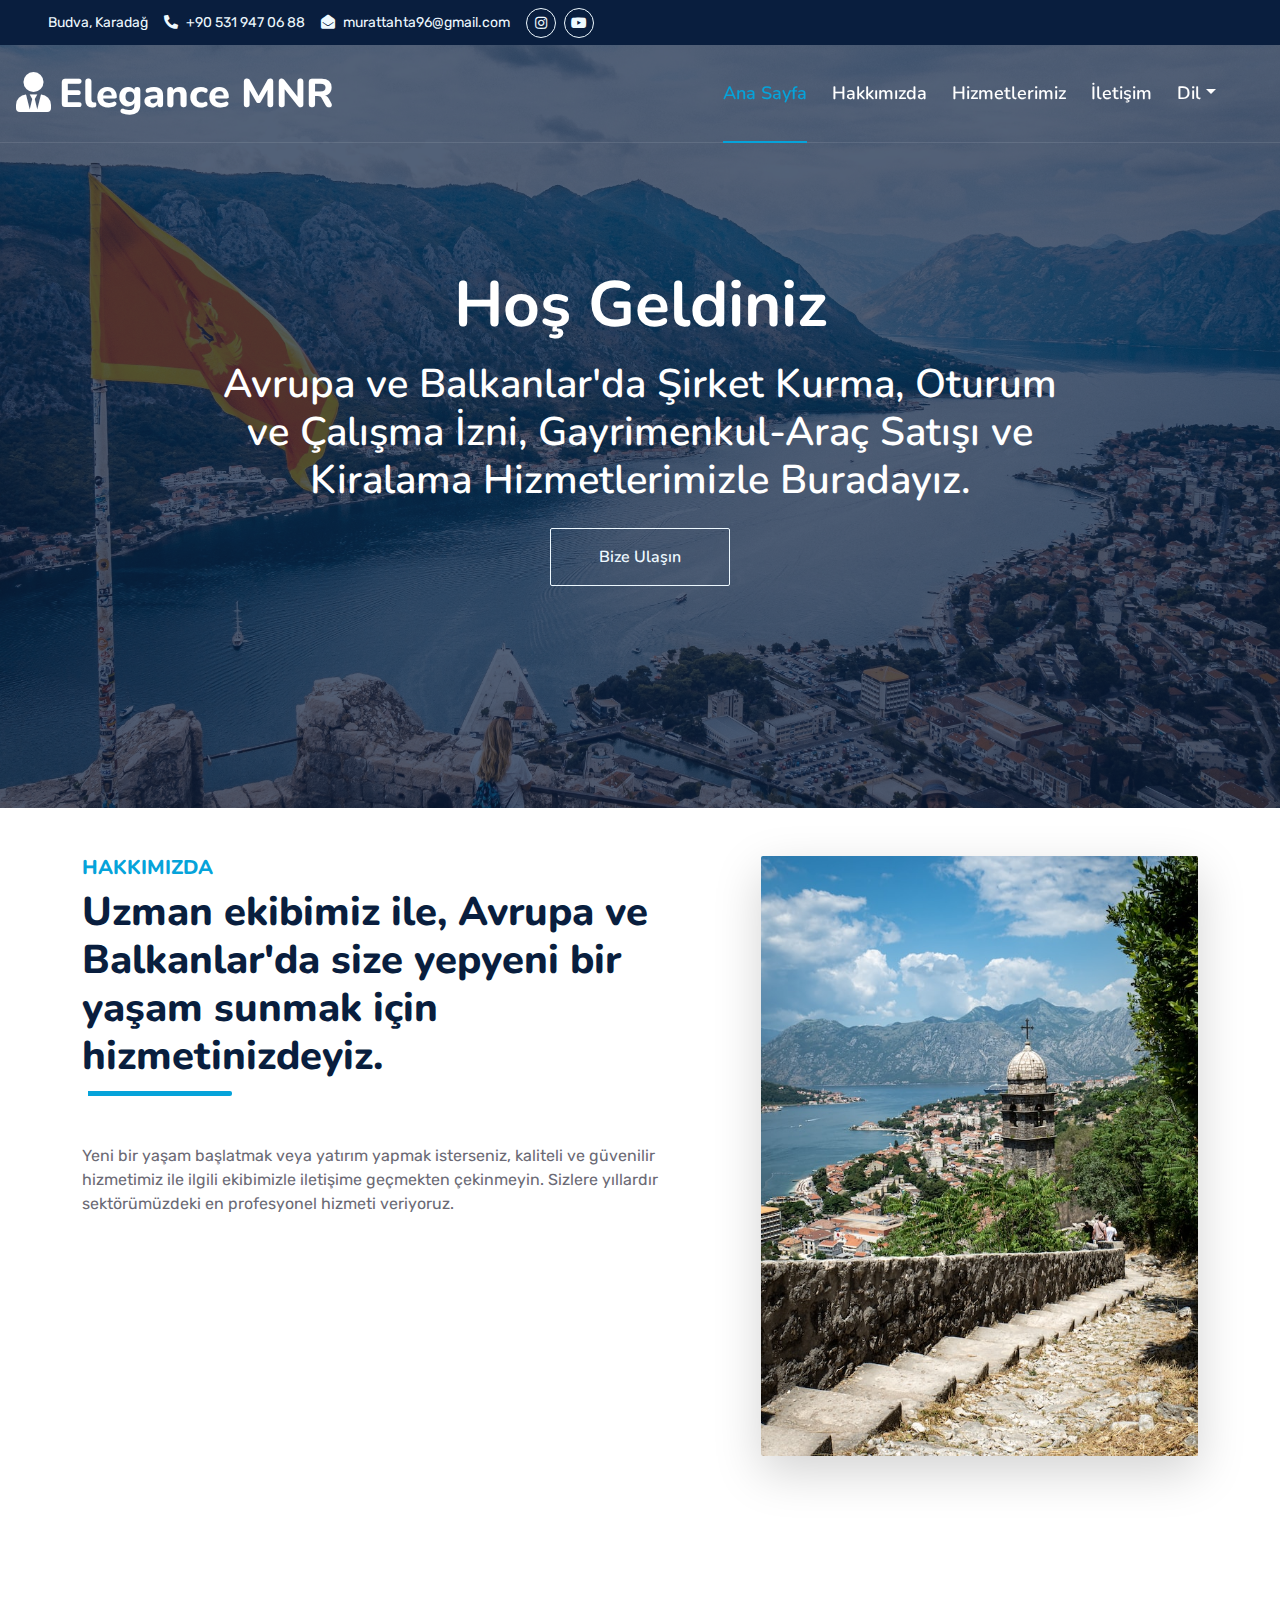
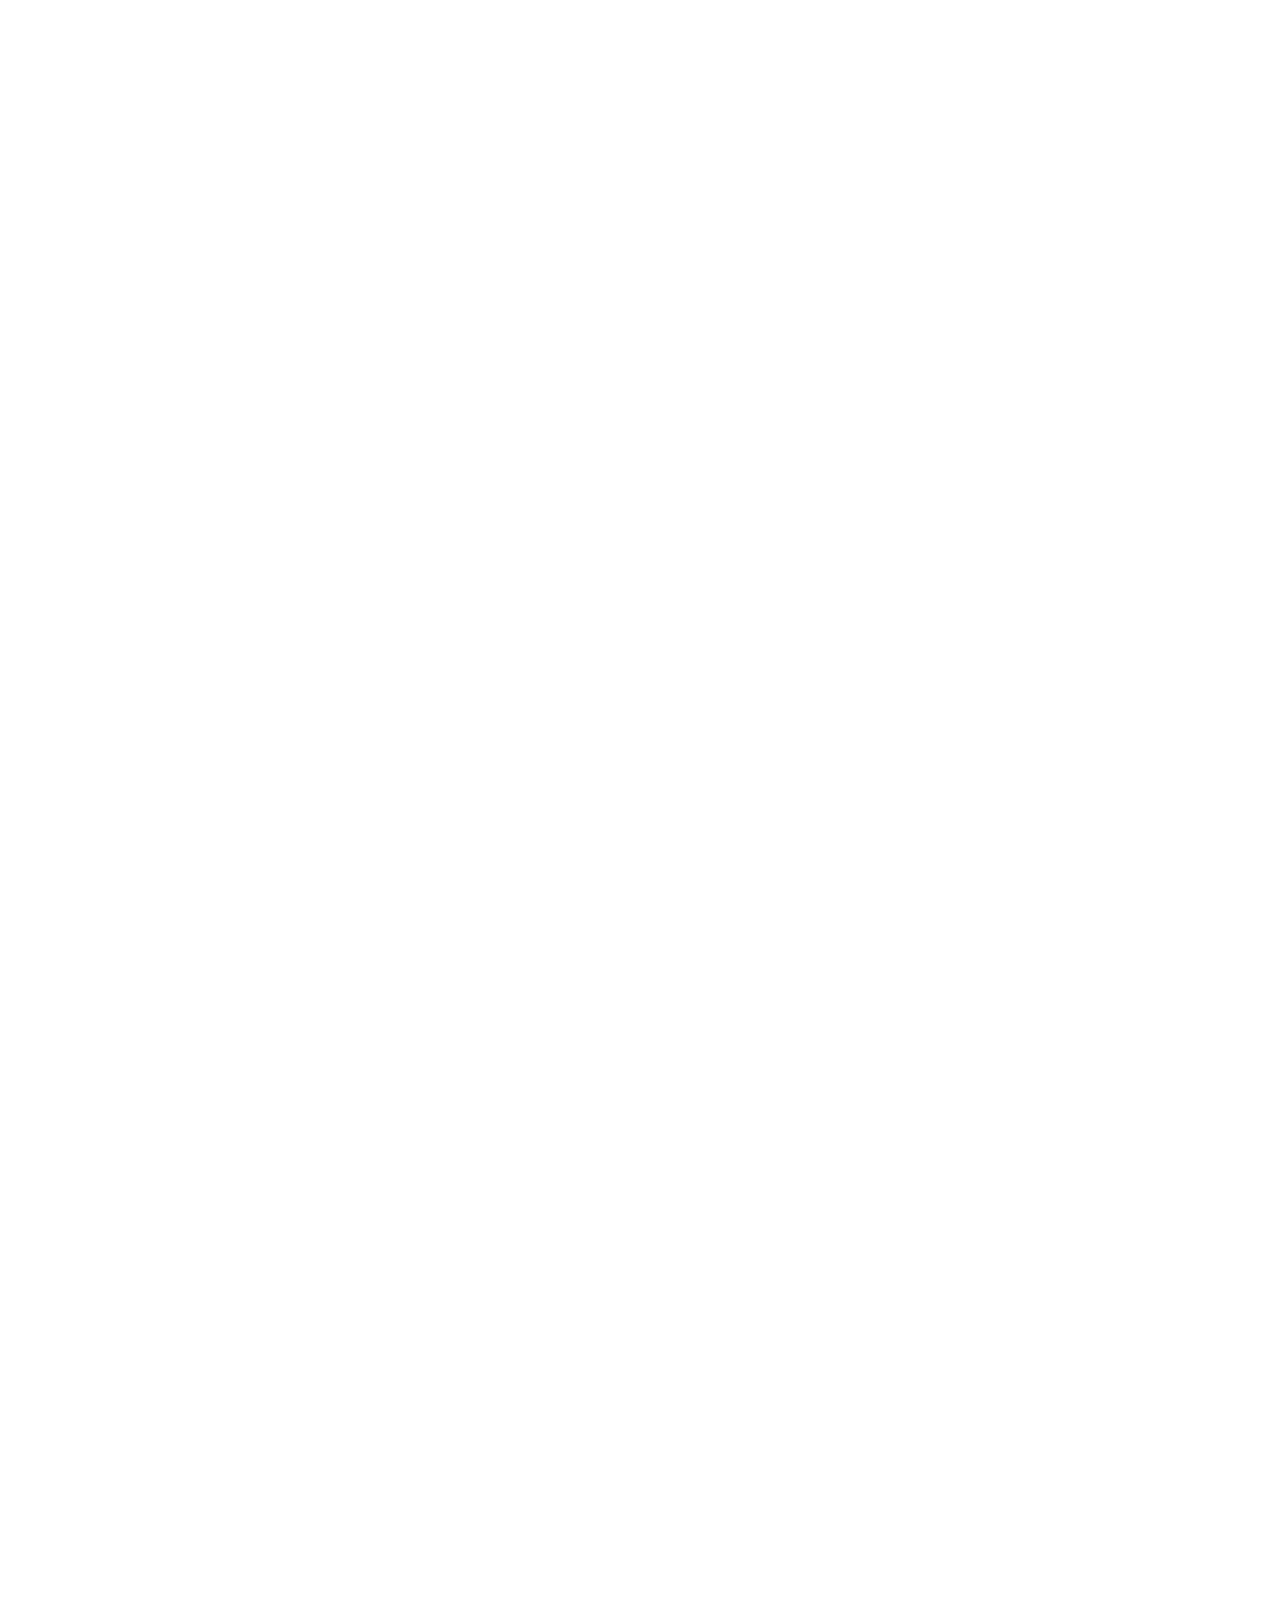
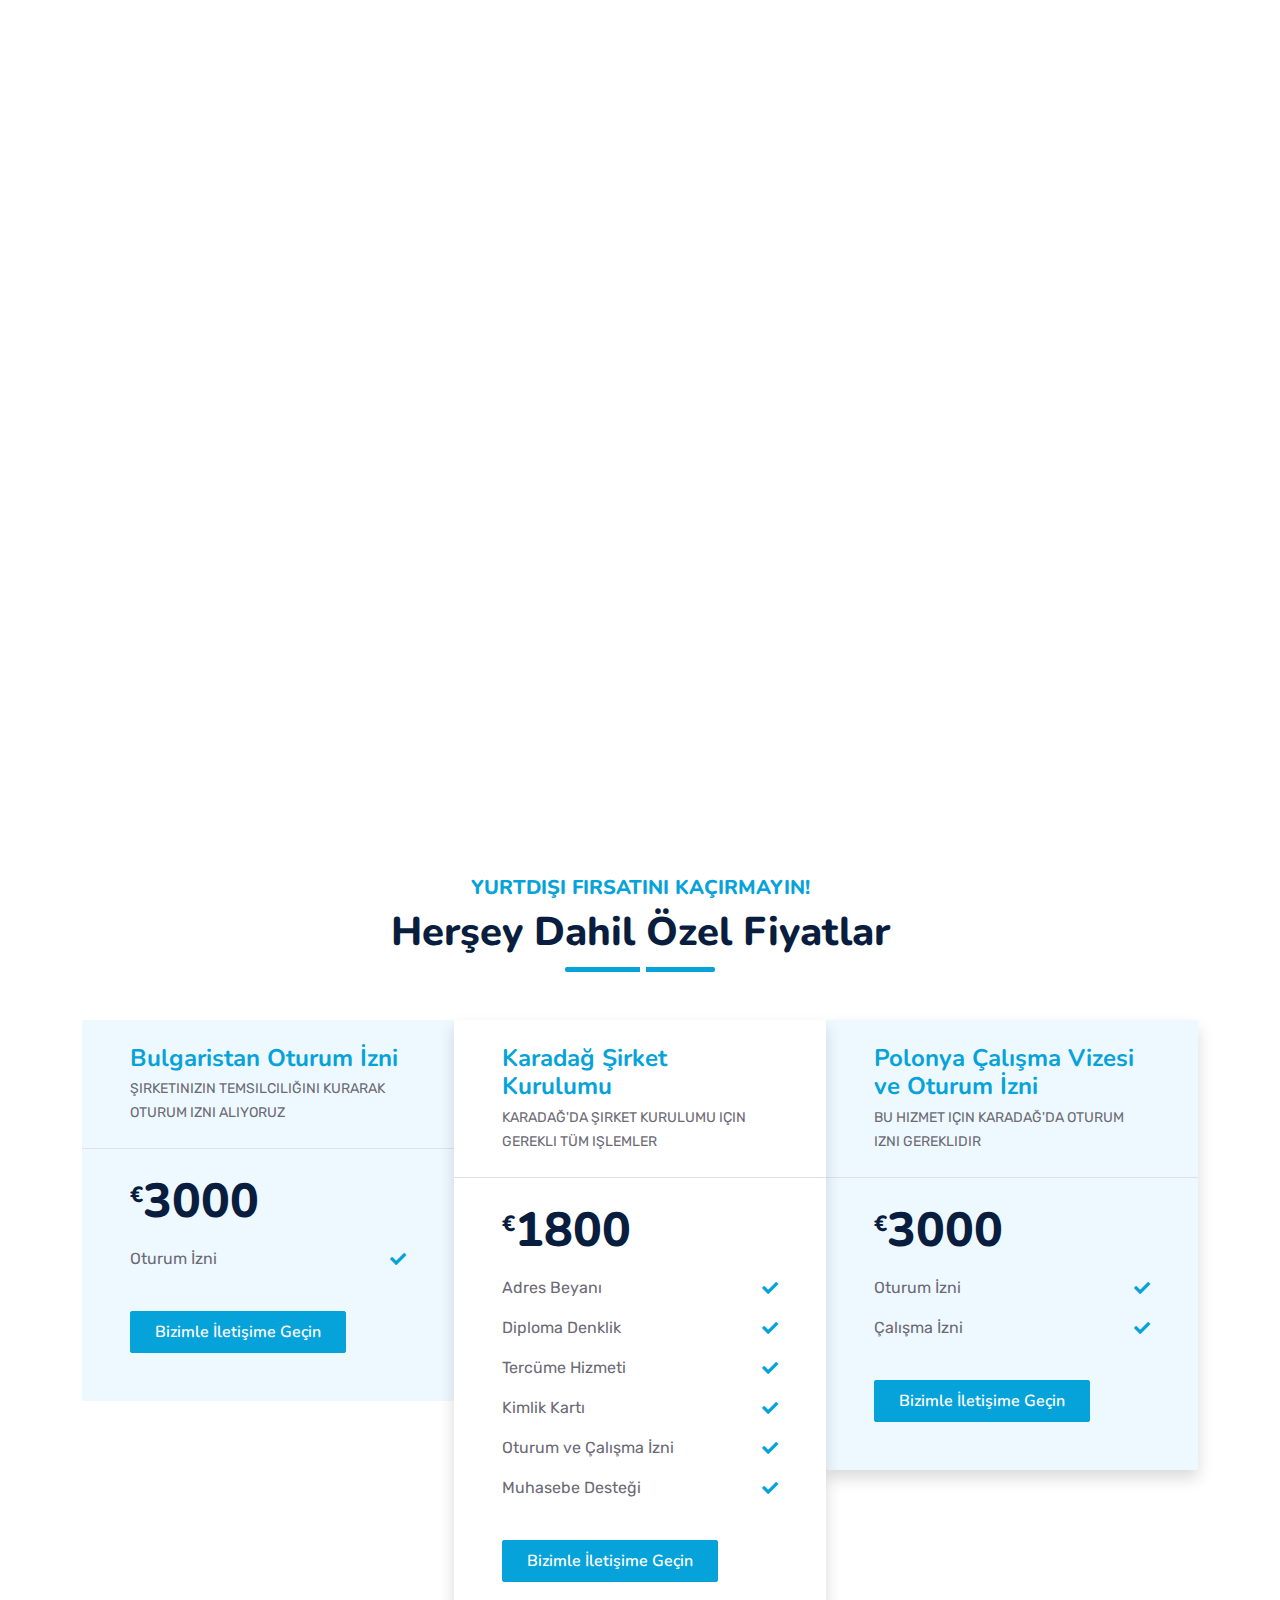
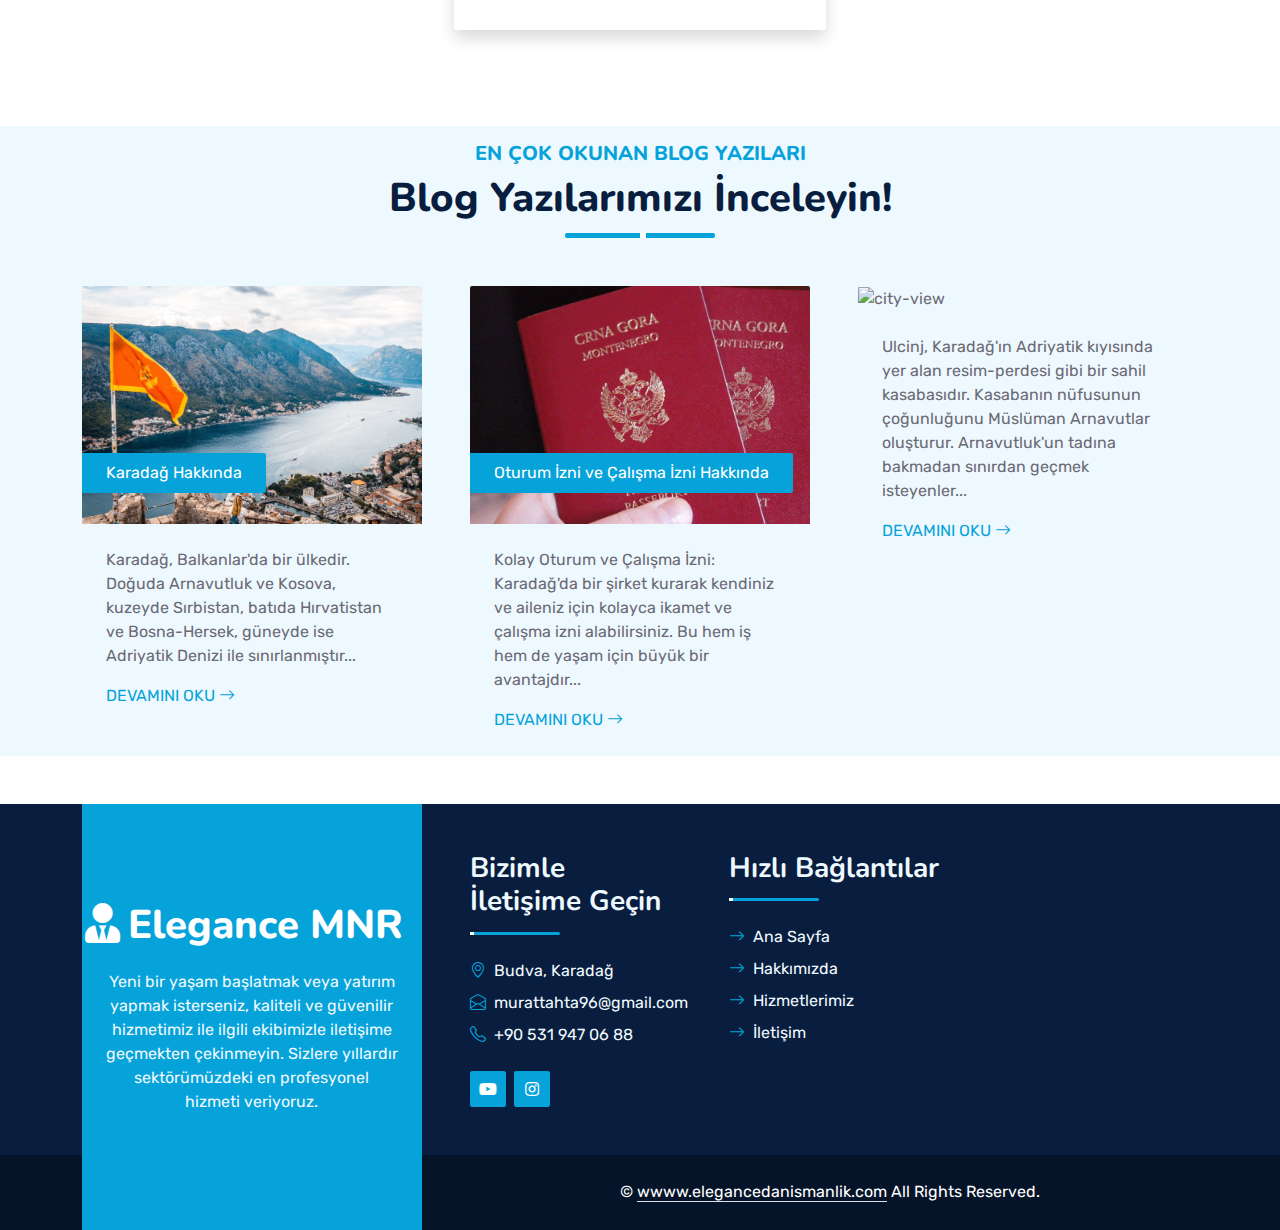
==== index.html @ 567e2647 "feat: close the navbar when onclick outside (mobile)" ====
<!DOCTYPE html>
<html lang="en">

<head>
    <meta charset="utf-8">
    <title>Elegance MNR - Avrupa ve Balkanlar Şirket Kurma, Oturum ve Çalışma İzni Alma Danışmanlık Şirketi</title>
    <meta content="width=device-width, initial-scale=1.0" name="viewport">
    <meta name="title" content="Elegance MNR Danışmanlık">
    <meta name="description"
        content="Avrupa ve Balkanlar'da şirket kurma, oturum ve çalışma izni alma, gayrimenkul-araç satış ve kiralama">
    <meta name="keywords"
        content="avrupa, balkanlar, karadag, karadagsirketkurma, karadagoturumizni, karadagcalismaizni, karadagevsatınalma, karadagsatılıkevler, karadagarackiralama">
    <meta name="robots" content="index">
    <meta http-equiv="Content-Type" content="text/html; charset=utf-8">
    <meta name="language" content="English">
    <meta name="author" content="Erencan Çelik">

    <!-- Favicon -->
    <link href="img/icon.png" rel="icon">

    <!-- Google Web Fonts -->
    <link rel="preconnect" href="https://fonts.googleapis.com">
    <link rel="preconnect" href="https://fonts.gstatic.com" crossorigin>
    <link
        href="https://fonts.googleapis.com/css2?family=Nunito:wght@400;600;700;800&family=Rubik:wght@400;500;600;700&display=swap"
        rel="stylesheet">

    <!-- Icon Font Stylesheet -->
    <link href="https://cdnjs.cloudflare.com/ajax/libs/font-awesome/5.10.0/css/all.min.css" rel="stylesheet">
    <link href="https://cdn.jsdelivr.net/npm/bootstrap-icons@1.4.1/font/bootstrap-icons.css" rel="stylesheet">

    <!-- Libraries Stylesheet -->
    <link href="lib/owlcarousel/assets/owl.carousel.min.css" rel="stylesheet">
    <link href="lib/animate/animate.min.css" rel="stylesheet">

    <!-- Customized Bootstrap Stylesheet -->
    <link href="css/bootstrap.min.css" rel="stylesheet">

    <!-- Template Stylesheet -->
    <link href="css/style.css" rel="stylesheet">
</head>

<body>
    <!-- Spinner Start -->
    <div id="spinner"
        class="show bg-white position-fixed translate-middle w-100 vh-100 top-50 start-50 d-flex align-items-center justify-content-center">
        <div class="spinner"></div>
    </div>
    <!-- Spinner End -->


    <!-- Topbar Start -->
    <div class="container-fluid bg-dark px-5 d-none d-lg-block">
        <div class="row gx-0">
            <div class="col-lg-8 text-center text-lg-start mb-2 mb-lg-0">
                <div class="d-inline-flex align-items-center" style="height: 45px;">
                    <small class="me-3 text-light" data-translate="nav-address"><i
                            class="fa fa-map-marker-alt me-2"></i>Budva, Karadağ</small>
                    <small class="me-3 text-light"><i class="fa fa-phone-alt me-2"></i>+90 531 947 06 88</small>
                    <small class="text-light"><i class="fa fa-envelope-open me-2"></i>murattahta96@gmail.com</small>
                    <div class="d-inline-flex align-items-center px-3" style="height: 45px;">
                        <a class="btn btn-sm btn-outline-light btn-sm-square rounded-circle me-2" target="_blank"
                            href="https://instagram.com/elegancemnrdanismanlik?igshid=MzRlODBiNWFlZA=="><i
                                class="fab fa-instagram fw-normal"></i></a>
                        <a class="btn btn-sm btn-outline-light btn-sm-square rounded-circle" target="_blank"
                            href="https://youtube.com/@Balkanlardaturk?si=vtXFdibtYqDbDrmx"><i
                                class="fab fa-youtube fw-normal"></i></a>
                    </div>
                </div>
            </div>
        </div>
    </div>
    <!-- Topbar End -->


    <!-- Navbar & Carousel Start -->
    <div class="container-fluid position-relative p-0">
        <nav class="navbar navbar-expand-lg navbar-dark px-3 py-3 py-lg-0">
            <a href="index.html" class="navbar-brand p-0">
                <h1 class="m-0"><i class="fa fa-user-tie me-2"></i>Elegance MNR</h1>
            </a>
            <button class="navbar-toggler" type="button" data-bs-toggle="collapse" data-bs-target="#navbarCollapse">
                <span class="fa fa-bars"></span>
            </button>
            <div class="collapse navbar-collapse" id="navbarCollapse">
                <div class="navbar-nav ms-auto py-0 pe-5">
                    <a href="index.html" class="nav-item nav-link active" data-translate="nav-home">Anasayfa</a>
                    <a href="about.html" class="nav-item nav-link" data-translate="nav-about">Hakkımızda</a>
                    <a href="service.html" class="nav-item nav-link" data-translate="nav-services">Hizmetlerimiz</a>
                    <a href="contact.html" class="nav-item nav-link" data-translate="nav-contact">İletişim</a>
                    <div class="nav-item dropdown">
                        <a href="#" class="nav-link dropdown-toggle" data-bs-toggle="dropdown"
                            data-translate="nav-language">Dil</a>
                        <div class="dropdown-menu m-0">
                            <a href="#" class="dropdown-item" onclick="changeLanguage('tr')"
                                data-translate="nav-language-tr">Türkçe</a>
                            <a href="#" class="dropdown-item" onclick="changeLanguage('en')"
                                data-translate="nav-language-en">English</a>
                        </div>
                    </div>
                </div>
            </div>
        </nav>

        <div id="header-carousel" class="carousel slide carousel-fade outside-onclick" data-bs-ride="carousel">
            <div class="carousel-inner">
                <div class="carousel-item active">
                    <img class="w-100" src="img/img-1.jpg" alt="Image">
                    <div class="carousel-caption d-flex flex-column align-items-center justify-content-center">
                        <div class="p-3" style="max-width: 900px;">
                            <h3 class="display-3 text-white mb-3 animated slideInDown" data-translate="home-title">
                                Hoşgeldiniz!</h3>
                            <h5 class="display-6 text-white mb-md-4 animated " data-translate="home-desc">Avrupa
                                ve Balkanlar'da Şirket Kurma ve Benzeri Tüm İhtiyaçlarınız İçin Yanınızdayız.</h5>
                            <a href="/contact.html" class="btn btn-outline-light py-md-3 px-md-5 animated slideInRight"
                                data-translate="home-btn">Bizimle İletişime Geçin</a>
                        </div>
                    </div>
                </div>
                <div class="carousel-item">
                    <img class="w-100" src="img/img-2.jpg" alt="Image">
                    <div class="carousel-caption d-flex flex-column align-items-center justify-content-center">
                        <div class="p-3" style="max-width: 900px;">
                            <h3 class="display-3 text-white mb-3 animated slideInDown" data-translate="home-title">
                                Hoşgeldiniz!</h3>
                            <h5 class="display-6 text-white mb-md-4 animated " data-translate="home-desc">Avrupa
                                ve Balkanlar'da Şirket Kurma ve Benzeri Tüm İhtiyaçlarınız İçin Yanınızdayız.</h5>
                            <a href="/contact.html" class="btn btn-outline-light py-md-3 px-md-5 animated slideInRight"
                                data-translate="home-btn">Bizimle İletişime Geçin</a>
                        </div>
                    </div>
                </div>
            </div>
            <!--<button class="carousel-control-prev" type="button" data-bs-target="#header-carousel" data-bs-slide="prev">
                <span class="carousel-control-prev-icon" aria-hidden="true"></span>
                <span class="visually-hidden" data-translate="prev-btn">Önceki</span>
            </button>
            <button class="carousel-control-next" type="button" data-bs-target="#header-carousel" data-bs-slide="next">
                <span class="carousel-control-next-icon" aria-hidden="true"></span>
                <span class="visually-hidden" data-translate="next-btn">Sonraki</span>
            </button>-->
        </div>
    </div>
    <!-- Navbar & Carousel End -->
    <div class="outside-onclick">
        <!-- About Start -->
        <div class="container-fluid pb-5 wow" data-wow-delay="0.1s">
            <div class="container py-5">
                <div class="row g-5">
                    <div class="col-lg-7">
                        <div class="section-title position-relative pb-3 mb-5">
                            <h5 class="fw-bold text-primary text-uppercase" data-translate="nav-about">Hakkımızda</h5>
                            <h1 class="mb-0" data-translate="home-subtitle-aboutus">Alanlarında uzmanlaşmış ekibimiz,
                                size
                                Avrupa ve Balkanlar'da yepyeni bir yaşam sunmak için hizmetinizde</h1>
                        </div>
                        <p class="mb-4" data-translate="home-desc-aboutus">Siz de kaliteli ve güvenilir bir hizmet
                            alarak,
                            yeni bir hayata başlamak veya yurtdışında yatırım yapmak istiyorsanız, uzman ekibimizle
                            iletişime geçmekten çekinmeyin. Yıllardır sektörümüzde en profesyonel hizmeti veriyoruz.</p>
                        <div class="row g-0 mb-3">
                            <div class="col-sm-6 wow " data-wow-delay="0.2s">
                                <h5 class="mb-3"><i class="fa fa-check text-primary me-3"></i><span
                                        data-translate="services-1">Şirket Kurulumu</span></h5>
                                <h5 class="mb-3"><i class="fa fa-check text-primary me-3"></i><span
                                        data-translate="services-2">Oturum ve Çalışma İzni</span></h5>
                            </div>
                            <div class="col-sm-6 wow " data-wow-delay="0.4s">
                                <h5 class="mb-3"><i class="fa fa-check text-primary me-3"></i> <span
                                        data-translate="services-3">Gayrimenkul-Araç Satış ve Kiralama</span></h5>
                            </div>
                            <div class="col-sm-6 wow " data-wow-delay="0.4s">
                                <h5 class="mb-3"><i class="fa fa-check text-primary me-3"></i> <span
                                        data-translate="services-4">Transfer Hizmeti</span></h5>
                            </div>
                        </div>
                        <div class="row g-5 wow" data-wow-delay="0.6s">
                            <div class="col-md-6 d-flex align-items-center">
                                <div class="bg-primary d-flex align-items-center justify-content-center rounded"
                                    style="width: 42px; height: 60px;">
                                    <i class="fa fa-phone-alt text-white"></i>
                                </div>
                                <div class="ps-4">
                                    <h5 class="mb-2" data-translate="call-to-us">Bizi arayın</h5>
                                    <h4 class="text-primary mb-0">+90 531 947 06 88</h4>
                                </div>
                            </div>
                            <a class="col-md-6 d-flex align-items-center" target="_blank"
                                href="https://api.whatsapp.com/send?phone=5319470688&text=Merhaba, size wwww.elegancedanismanlik.com web sitenizden ulaşıyorum. Bilgi alabilir miyim?">
                                <div class="bg-success d-flex align-items-center justify-content-center rounded"
                                    style="width: 60px; height: 60px;">
                                    <i class="fab fa-whatsapp text-white"></i>
                                </div>
                                <div class="ps-4">
                                    <h5 class="mb-2" data-translate="whatsapp">Whatsapp'tan iletişime geçmek için
                                        tıklayın
                                    </h5>
                                    <h4 class="text-primary mb-0"></h4>
                                </div>
                            </a>
                        </div>
                    </div>
                    <div class="col-lg-5" style="min-height: 500px;">
                        <div class="position-relative h-100 rounded-4">
                            <img class="position-absolute w-100 h-100 rounded wow  shadow-lg" data-wow-delay="0.9s"
                                src="img/img-3.jpg" style="object-fit: cover;">
                        </div>
                    </div>
                </div>
            </div>
        </div>
        <!-- About End -->

        <!-- Create Company Start -->
        <div class="bg-light container-fluid mb-5 wow" data-wow-delay="0.1s">
            <div class="container py-5">
                <div class="row g-5">
                    <div>
                        <div class="section-title position-relative pb-3 mb-5 text-center">
                            <h5 class="fw-bold text-primary text-uppercase" data-translate="creat-company-title">Neden
                                Karadağ'da Şirket Kurmalıyım?</h5>
                            <h2 class="mb-0" data-translate="create-company-subtitle">Karadağ'da Şirket Kurmanın Birçok
                                Avantajı Var!</h2>
                        </div>
                        <div class="row g-0 mb-3">
                            <div class="wow " data-wow-delay="0.2s">
                                <h5 class="mb-3 text-center"><i class="fa fa-check text-primary me-3"></i><span
                                        data-translate="create-company-1">Avrupa ve Balkanlarda en hızlı şirket
                                        kurabileceğiniz ülke Karadağ!</span></h5>
                                <h5 class="mb-3 text-center"><i class="fa fa-check text-primary me-3"></i><span
                                        data-translate="create-company-2">Karadağ'da şirket kurmak için sadece 1 Euro
                                        sermaye yeterli!</span></h5>
                            </div>
                            <div class="wow " data-wow-delay="0.4s">
                                <h5 class="mb-3 text-center"><i class="fa fa-check text-primary me-3"></i> <span
                                        data-translate="create-company-3">Şirket kurarak oturum ve çalışma izni almak
                                        mümkün!</span></h5>
                                <h5 class="mb-3 text-center"><i class="fa fa-check text-primary me-3"></i><span
                                        data-translate="create-company-4">İstanbul’dan yalnızca 1 saat 15 dakikalık uçuş
                                        süresi!</span></h5>
                            </div>
                        </div>
                    </div>

                </div>
            </div>
        </div>
        <!-- Create Company End -->

        <!-- Service Start -->
        <div class="container-fluid pb-5 wow" data-wow-delay="0.1s">
            <div class="container pb-5">
                <div class="section-title text-center position-relative pb-3 mb-5 mx-auto" style="max-width: 600px;">
                    <h5 class="fw-bold text-primary text-uppercase" data-translate="nav-services">Hizmetlerimiz</h5>
                    <h1 class="mb-0" data-translate="home-services-title">Elegance MNR Olarak, Yıllardır sektörümüzde en
                        profesyonel hizmeti veriyoruz.</h1>
                </div>
                <div class="row g-5">
                    <div class=" col-md-6 wow " data-wow-delay="0.3s">
                        <div
                            class="service-item bg-light rounded d-flex flex-column align-items-center justify-content-center text-center">
                            <div class="service-icon">
                                <i class="fa fa-passport text-white"></i>
                            </div>
                            <h4 class="mb-3" data-translate="services-1">Şirket Kurulumu</h4>
                            <p class="m-0" data-translate="home-services-1">Profesyonel bir danışmanlık ile 5 iş günü
                                içerisinde Karadağ’da yasal şirket kurulumunuzu tamamlıyoruz.</p>
                        </div>
                    </div>
                    <div class=" col-md-6 wow " data-wow-delay="0.6s">
                        <div
                            class="service-item bg-light rounded d-flex flex-column align-items-center justify-content-center text-center">
                            <div class="service-icon">
                                <i class="fa fa-id-card text-white"></i>
                            </div>
                            <h4 class="mb-3" data-translate="services-2">Oturum ve Çalışma İzni</h4>
                            <p class="m-0" data-translate="home-services-2">Şirket kurulumunuzu kısa bir sürede
                                yaptıktan
                                sonra oturum ve çalışma izni işlemlerinizi sizin için tamamlıyoruz.</p>
                        </div>
                    </div>
                    <div class=" col-md-6 wow " data-wow-delay="0.9s">
                        <div
                            class="service-item bg-light rounded d-flex flex-column align-items-center justify-content-center text-center">
                            <div class="service-icon">
                                <i class="fa fa-building text-white"></i>
                            </div>
                            <h4 class="mb-3" data-translate="services-3">Gayrimenkul-Araç Satış ve Kiralama</h4>
                            <p class="m-0" data-translate="home-services-3">Geniş emlak ve araç portföyü ile; mülk
                                alımı,
                                satışı ve araç kiralama konularında size profesyonel destek sunuyoruz.</p>
                        </div>
                    </div>
                    <div class=" col-md-6 wow" data-wow-delay="0.3s">
                        <div
                            class="service-item bg-light rounded d-flex flex-column align-items-center justify-content-center text-center">
                            <div class="service-icon">
                                <i class="fa fa-car text-white"></i>
                            </div>
                            <h4 class="mb-3" data-translate="services-4">Transfer Hizmeti</h4>
                            <p class="m-0" data-translate="home-services-4">Haftanın her günü Herceg Novi - Kotor -
                                Budva -
                                Bar - Podgorica - Tiran(Arnavutluk) güzergahlarında en güvenli ve kaliteli transfer
                                hizmetleri ile seyahatlerinizi kolaylaştırıyoruz.</p>
                        </div>
                    </div>
                    <div class=" col-md-6 wow " data-wow-delay="0.9s">
                        <div
                            class="position-relative bg-primary rounded h-100 d-flex flex-column align-items-center justify-content-center p-5">
                            <div class="d-flex flex-column align-items-between h-100 justify-content-between"
                                data-wow-delay="0.6s">
                                <div class="col-md-6 d-flex align-items-center w-100">
                                    <div class="bg-white d-flex align-items-center justify-content-center rounded"
                                        style="width: 42px; height: 60px;">
                                        <i class="fa fa-phone-alt text-primary"></i>
                                    </div>
                                    <div class="ps-4">
                                        <h5 class="mb-2 text-white" data-translate="call-to-us"
                                            style="font-size: 1rem;">
                                            Bizi arayın</h5>
                                        <h5 class="text-white mb-0" style="font-size: 1rem;">+90 531 947 06 88</h5>
                                    </div>
                                </div>
                                <a class="col-md-6 d-flex align-items-center w-100" target="_blank"
                                    href="https://api.whatsapp.com/send?phone=5319470688&text=Merhaba, size wwww.elegancedanismanlik.com web sitenizden ulaşıyorum. Bilgi alabilir miyim?">
                                    <div class="bg-success d-flex align-items-center justify-content-center rounded"
                                        style="min-width: 42px; height: 60px;">
                                        <i class="fab fa-whatsapp text-white"></i>
                                    </div>
                                    <div class="ps-4">
                                        <h5 class="mb-2 text-white" style="font-size: 1rem;" data-translate="whatsapp">
                                            Whatsapp'tan iletişime geçmek için tıklayın</h5>
                                    </div>
                                </a>
                            </div>
                        </div>
                    </div>
                </div>
            </div>
        </div>
        <!-- Service End -->

        <!-- Features Start -->
        <div class="bg-light container-fluid mb-5 wow" data-wow-delay="0.1s">
            <div class="container py-5">
                <div class="section-title text-center position-relative pb-3 mb-5 mx-auto" style="max-width: 600px;">
                    <h5 class="fw-bold text-primary text-uppercase" data-translate="why-us">Neden Elegance MNR?</h5>
                    <h4 class="mb-0" data-translate="why-us-title">Elegance MNR, Avrupa ve Balkanlar'da En Kaliteli
                        Şirket
                        Kurma, Oturum ve Çalışma İzni, Gayrimenkul-Araç Satış ve Kiralama Hizmetleri Sunmaktadır</h4>
                </div>
                <div class="row g-5">
                    <div class="col-lg-4">
                        <div class="row g-5">
                            <div class="col-12 wow " data-wow-delay="0.2s">
                                <div class="bg-primary rounded d-flex align-items-center justify-content-center mb-3"
                                    style="width: 60px; height: 60px;">
                                    <i class="fa fa-cubes text-white"></i>
                                </div>
                                <h4 data-translate="home-aboutus-1">Uzman Ekibimiz</h4>
                                <p class="mb-0" data-translate="home-aboutus-1-desc">Alanlarında uzmanlaşmış ekibimiz,
                                    size
                                    Avrupa ve Balkanlar'da yepyeni bir yaşam sunmak için hizmetinizde. Her adımı doğru
                                    bir
                                    şekilde atmanızı sağlamak için donanımlıyız.</p>
                            </div>
                            <div class="col-12 wow " data-wow-delay="0.6s">
                                <div class="bg-primary rounded d-flex align-items-center justify-content-center mb-3"
                                    style="width: 60px; height: 60px;">
                                    <i class="fa fa-award text-white"></i>
                                </div>
                                <h4 data-translate="home-aboutus-2">Yerel Bilgi ve Deneyim</h4>
                                <p class="mb-0" data-translate="home-aboutus-2-desc">Avrupa ve Balkanlar'daki karmaşık
                                    yasal
                                    gereklilikleri anlıyoruz. Sizi yönlendirmek ve yerel pazarlarda en iyi sonuçları
                                    elde
                                    etmeniz için gereken bilgiye sahibiz.</p>
                            </div>
                        </div>
                    </div>
                    <div class="col-lg-4  wow " data-wow-delay="0.9s" style="min-height: 350px;">
                        <div class="position-relative h-100">
                            <img class="position-absolute w-100 h-100 rounded wow  shadow-lg" data-wow-delay="0.1s"
                                src="img/img-4.jpg" style="object-fit: cover;">
                        </div>
                    </div>
                    <div class="col-lg-4">
                        <div class="row g-5">
                            <div class="col-12 wow " data-wow-delay="0.4s">
                                <div class="bg-primary rounded d-flex align-items-center justify-content-center mb-3"
                                    style="width: 60px; height: 60px;">
                                    <i class="fa fa-users-cog text-white"></i>
                                </div>
                                <h4 data-translate="home-aboutus-3">Kişiselleştirilmiş Yaklaşım</h4>
                                <p class="mb-0" data-translate="home-aboutus-3-desc">İsteklerinizi ve gelecek
                                    planlarınızı
                                    dinleyip size özel çözümler ve hizmetler sunuyoruz. Her müşterinin benzersiz
                                    olduğunu
                                    anlıyoruz.</p>
                            </div>
                            <div class="col-12 wow " data-wow-delay="0.8s">
                                <div class="bg-primary rounded d-flex align-items-center justify-content-center mb-3"
                                    style="width: 60px; height: 60px;">
                                    <i class="fa fa-phone-alt text-white"></i>
                                </div>
                                <h4 data-translate="home-aboutus-4">Müşteri Odaklılık</h4>
                                <p class="mb-0" data-translate="home-aboutus-4-desc">Müşteri memnuniyeti en büyük
                                    önceliğimizdir. Size en iyi hizmeti sunmak ve beklentilerinizi aşmak için buradayız.
                                </p>
                            </div>
                        </div>
                    </div>
                </div>
            </div>
        </div>
        <!-- Features Start -->

        <!-- Pricing Plan Start -->
        <div class="container-fluid pb-5" data-wow-delay="0.1s">
            <div class="container pb-5">
                <div class="section-title text-center position-relative pb-3 mb-5 mx-auto" style="max-width: 600px;">
                    <h5 class="fw-bold text-primary text-uppercase" data-translate="price-sec-title">Yurtdışı Fırsatını
                        Kaçırmayın!</h5>
                    <h1 class="mb-0" data-translate="price-sec-subtitle" id="prices">Herşey Dahil Özel Fiyatlar</h1>
                </div>
                <div class="row g-0">
                    <div class="col-lg-4" data-wow-delay="0.6s">
                        <div class="bg-light rounded">
                            <div class="border-bottom py-4 px-5 mb-4">
                                <h4 class="text-primary mb-1" data-translate="price-sec-card-2-title">Bulgaristan Oturum
                                    İzni</h4>
                                <small class="text-uppercase" data-translate="price-sec-card-2-desc">Şirketinizin
                                    temsilciliğini kurarak oturum izni alıyoruz</small>
                            </div>
                            <div class="p-5 pt-0">
                                <h1 class="display-5 mb-3">
                                    <small class="align-top" style="font-size: 22px; line-height: 45px;">€</small>3000
                                </h1>
                                <div class="d-flex justify-content-between mb-3"><span
                                        data-translate="price-2-sec-1">Oturum
                                        İzni</span><i class="fa fa-check text-primary pt-1"></i></div>
                                <a href="/contact.html" class="btn btn-primary py-2 px-4 mt-4"
                                    data-translate="get-contact">İletişime Geçin</a>
                            </div>
                        </div>
                    </div>
                    <div class="col-lg-4" data-wow-delay="0.3s">
                        <div class="bg-white rounded shadow position-relative" style="z-index: 1;">
                            <div class="border-bottom py-4 px-5 mb-4">
                                <h4 class="text-primary mb-1" data-translate="price-sec-card-1-title">Karadağ Şirket
                                    Kurulumu</h4>
                                <small class="text-uppercase" data-translate="price-sec-card-1-desc">Karadağ'da şirket
                                    kurulumu için gerekli tüm işlemler</small>
                            </div>
                            <div class="p-5 pt-0">
                                <h1 class="display-5 mb-3">
                                    <small class="align-top" style="font-size: 22px; line-height: 45px;">€</small>1800
                                </h1>
                                <div class="d-flex justify-content-between mb-3"><span
                                        data-translate="price-1-sec-1">Adres
                                        Beyanı</span><i class="fa fa-check text-primary pt-1"></i></div>
                                <div class="d-flex justify-content-between mb-3"><span
                                        data-translate="price-1-sec-2">Diploma
                                        Denkliği</span><i class="fa fa-check text-primary pt-1"></i></div>
                                <div class="d-flex justify-content-between mb-3"><span
                                        data-translate="price-1-sec-3">Tercümanlık Hizmeti</span><i
                                        class="fa fa-check text-primary pt-1"></i></div>
                                <div class="d-flex justify-content-between mb-3"><span data-translate="price-1-sec-4">ID
                                        Kart</span><i class="fa fa-check text-primary pt-1"></i></div>
                                <div class="d-flex justify-content-between mb-3"><span
                                        data-translate="price-1-sec-5">Oturum
                                        ve Çalışma
                                        İzni</span><i class="fa fa-check text-primary pt-1"></i></div>
                                <div class="d-flex justify-content-between mb-3"><span
                                        data-translate="price-1-sec-6">Muhasebe Desteği</span><i
                                        class="fa fa-check text-primary pt-1"></i></div>
                                <a href="/contact.html" class="btn btn-primary py-2 px-4 mt-4"
                                    data-translate="get-contact">İletişime
                                    Geçin</a>
                            </div>
                        </div>
                    </div>
                    <div class="col-lg-4" data-wow-delay="0.9s">
                        <div class="bg-light rounded">
                            <div class="bg-light rounded shadow position-relative">
                                <div class="border-bottom py-4 px-5 mb-4">
                                    <h4 class="text-primary mb-1" data-translate="price-sec-card-3-title">Polonya
                                        Çalışma
                                        Vizesi ve Oturum İzni</h4>
                                    <small class="text-uppercase" data-translate="price-sec-card-3-desc">Bu hizmet için
                                        Karadağ'da oturum izni gereklidir</small>
                                </div>
                                <div class="p-5 pt-0">
                                    <h1 class="display-5 mb-3">
                                        <small class="align-top"
                                            style="font-size: 22px; line-height: 45px;">€</small>3000
                                    </h1>
                                    <div class="d-flex justify-content-between mb-3"><span
                                            data-translate="price-3-sec-1">Oturum İzni</span><i
                                            class="fa fa-check text-primary pt-1"></i></div>
                                    <div class="d-flex justify-content-between mb-3"><span
                                            data-translate="price-3-sec-2">Çalışma İzni</span><i
                                            class="fa fa-check text-primary pt-1"></i></div>
                                    <a href="/contact.html" class="btn btn-primary py-2 px-4 mt-4"
                                        data-translate="get-contact">İletişime
                                        Geçin</a>
                                </div>
                            </div>
                        </div>
                    </div>
                </div>
            </div>
        </div>
        <!-- Pricing Plan End -->

        <!-- Blog Start -->
        <div class="bg-light container-fluid">
            <div class="container">
                <div class="section-title text-center position-relative py-3 mb-5 mx-auto" style="max-width: 600px;">
                    <h5 class="fw-bold text-primary text-uppercase" data-translate="home-blog-title">En Çok Okunan Blog
                        Yazıları</h5>
                    <h1 class="mb-0" data-translate="home-blog-subtitle">Blog Yazılarımıza Göz Atın!</h1>
                </div>
                <div class="row g-5">
                    <div class="col-lg-4">
                        <div class="blog-item bg-light rounded overflow-hidden">
                            <div class="blog-img position-relative overflow-hidden">
                                <img src="img/img-1.jpg" width="400px" height="238px" alt="montenegro-flag">
                                <a class="position-absolute top-50 start-0 bg-primary text-white rounded-end mt-5 py-2 px-4"
                                    href="/blog-montenegro.html" data-translate="home-blog-1">Karadağ Hakkında</a>
                            </div>
                            <div class="p-4">
                                <p data-translate="home-blog-1-desc">Karadağ, Balkanlar'da bir ülkedir. Doğusunda
                                    Arnavutluk
                                    ve Kosova, kuzeyinde Sırbistan, batısında Hırvatistan, Bosna-Hersek, güneyinde
                                    Adriyatik
                                    Denizi ile...</p>
                                <a class="text-uppercase" href="/blog-montenegro.html"><span
                                        data-translate="read">Devamını
                                        Oku</span> <i class="bi bi-arrow-right"></i></a>
                            </div>
                        </div>
                    </div>
                    <div class="col-lg-4">
                        <div class="blog-item bg-light rounded overflow-hidden">
                            <div class="blog-img position-relative overflow-hidden">
                                <img src="img/passport.jpg" width="400px" height="238px" alt="passport">
                                <a class="position-absolute top-50 start-0 bg-primary text-white rounded-end mt-5 py-2 px-4"
                                    href="/blog-permits.html" data-translate="home-blog-2">Oturum ve Çalışma İzni
                                    Hakkında</a>
                            </div>
                            <div class="p-4">
                                <p data-translate="home-blog-2-desc">Oturum ve Çalışma İzni Kolaylığı: Karadağ’da şirket
                                    kurarak, siz
                                    ve aileniz için oturum ve çalışma izinlerini kolayca alabilirsiniz. Bu, hem iş hem
                                    de
                                    yaşam açısından...</p>
                                <a class="text-uppercase" href="/blog-permits.html"><span data-translate="read">Devamını
                                        Oku</span> <i class="bi bi-arrow-right"></i></a>
                            </div>
                        </div>
                    </div>
                    <div class="col-lg-4">
                        <div class="blog-item bg-light rounded overflow-hidden">
                            <div class="blog-img position-relative overflow-hidden">
                                <img src="img/img-5.jpg" width="400px" height="238px" alt="city-view">
                                <a class="position-absolute top-50 start-0 bg-primary text-white rounded-end mt-5 py-2 px-4"
                                    href="/blog-cities.html" data-translate="home-blog-3">Karadağ'ın En Ünlü
                                    Şehirleri</a>
                            </div>
                            <div class="p-4">
                                <p data-translate="home-blog-3-desc">Ulcinj (Ülgün), Karadağ’da Adriyatik Denizi
                                    kıyısında
                                    yer alan turistik bir kasaba. Kasaba nüfusunun büyük çoğunluğunu Müslüman Arnavutlar
                                    oluşturuyor. Sınırı geçmeden...</p>
                                <a class="text-uppercase" href="/blog-cities.html"><span data-translate="read">Devamını
                                        Oku</span> <i class="bi bi-arrow-right"></i></a>
                            </div>
                        </div>
                    </div>
                </div>
            </div>
        </div>
        <!-- Blog Start -->
        <!-- Footer Start -->
        <div class="container-fluid bg-dark text-light mt-5">
            <div class="container">
                <div class="row gx-5">
                    <div class="col-lg-4 col-md-6 footer-about">
                        <div
                            class="d-flex flex-column align-items-center justify-content-center text-center h-100 bg-primary p-4">
                            <a href="index.html" class="navbar-brand">
                                <h1 class="m-0 text-white"><i class="fa fa-user-tie me-2"></i>Elegance MNR</h1>
                            </a>
                            <p class="mt-3 mb-4" data-translate="home-desc-aboutus">Siz de kaliteli ve güvenilir bir
                                hizmet
                                alarak, yeni bir hayata başlamak veya yurtdışında yatırım yapmak istiyorsanız, uzman
                                ekibimizle iletişime geçmekten çekinmeyin. Yıllardır sektörümüzde en profesyonel hizmeti
                                veriyoruz.</p>
                        </div>
                    </div>
                    <div class="col-lg-8 col-md-6">
                        <div class="row gx-5">
                            <div class="col-lg-4 col-md-12 pt-5 mb-5">
                                <div class="section-title section-title-sm position-relative pb-3 mb-4">
                                    <h3 class="text-light mb-0" data-translate="get-contact">İletişime Geçin</h3>
                                </div>
                                <div class="d-flex mb-2">
                                    <i class="bi bi-geo-alt text-primary me-2"></i>
                                    <p class="mb-0" data-translate="nav-address">Budva, Karadağ</p>
                                </div>
                                <div class="d-flex mb-2">
                                    <i class="bi bi-envelope-open text-primary me-2"></i>
                                    <p class="mb-0">murattahta96@gmail.com</p>
                                </div>
                                <div class="d-flex mb-2">
                                    <i class="bi bi-telephone text-primary me-2"></i>
                                    <p class="mb-0">+90 531 947 06 88</p>
                                </div>
                                <div class="d-flex mt-4">
                                    <a class="btn btn-primary btn-square me-2" target="_blank"
                                        href="https://instagram.com/elegancemnrdanismanlik?igshid=MzRlODBiNWFlZA=="><i
                                            class="fab fa-youtube fw-normal"></i></a>
                                    <a class="btn btn-primary btn-square" target="_blank"
                                        href="https://youtube.com/@Balkanlardaturk?si=vtXFdibtYqDbDrmx"><i
                                            class="fab fa-instagram fw-normal"></i></a>
                                </div>
                            </div>
                            <div class="col-lg-4 col-md-12 pt-0 pt-lg-5 mb-5">
                                <div class="section-title section-title-sm position-relative pb-3 mb-4">
                                    <h3 class="text-light mb-0" data-translate="quick-links">Hızlı Linkler</h3>
                                </div>
                                <div class="link-animated d-flex flex-column justify-content-start">
                                    <a class="text-light mb-2" href="/index.html"><i
                                            class="bi bi-arrow-right text-primary me-2"></i><span
                                            data-translate="nav-home">Anasayfa</span></a>
                                    <a class="text-light mb-2" href="/about.html"><i
                                            class="bi bi-arrow-right text-primary me-2"></i><span
                                            data-translate="nav-about">Hakkımızda</span></a>
                                    <a class="text-light mb-2" href="/service.html"><i
                                            class="bi bi-arrow-right text-primary me-2"></i><span
                                            data-translate="nav-services">Hizmetlerimiz</span></a>
                                    <a class="text-light" href="/contact.html"><i
                                            class="bi bi-arrow-right text-primary me-2"></i><span
                                            data-translate="nav-contact">İletişim</span></a>
                                </div>
                            </div>
                        </div>
                    </div>
                </div>
            </div>
        </div>
        <div class="container-fluid text-white" style="background: #061429;">
            <div class="container text-center">
                <div class="row justify-content-end">
                    <div class="col-lg-8 col-md-6">
                        <div class="d-flex align-items-center justify-content-center" style="height: 75px;">
                            <p class="mb-0">&copy; <a class="text-white border-bottom"
                                    href="#">wwww.elegancedanismanlik.com</a> All Rights Reserved.

                            </p>
                        </div>
                    </div>
                </div>
            </div>
        </div>
        <!-- Footer End -->
    </div>

    <!-- Back to Top -->
    <a href="#" class="btn btn-lg btn-primary btn-lg-square rounded back-to-top"><i class="bi bi-arrow-up"></i></a>


    <!-- JavaScript Libraries -->
    <script src="https://code.jquery.com/jquery-3.4.1.min.js"></script>
    <script src="https://cdn.jsdelivr.net/npm/bootstrap@5.0.0/dist/js/bootstrap.bundle.min.js"></script>
    <script src="lib/wow/wow.min.js"></script>
    <script src="lib/easing/easing.min.js"></script>
    <script src="lib/waypoints/waypoints.min.js"></script>
    <script src="lib/counterup/counterup.min.js"></script>
    <script src="lib/owlcarousel/owl.carousel.min.js"></script>

    <!-- Template Javascript -->
    <script src="js/main.js"></script>
</body>

</html>
---- css/style.css ----
/********** Template CSS **********/
:root {
    --primary: #06A3DA;
    --secondary: #34AD54;
    --light: #EEF9FF;
    --dark: #091E3E;
}


/*** Spinner ***/
.spinner {
    width: 40px;
    height: 40px;
    background: var(--primary);
    margin: 100px auto;
    -webkit-animation: sk-rotateplane 1.2s infinite ease-in-out;
    animation: sk-rotateplane 1.2s infinite ease-in-out;
}

@-webkit-keyframes sk-rotateplane {
    0% {
        -webkit-transform: perspective(120px)
    }
    50% {
        -webkit-transform: perspective(120px) rotateY(180deg)
    }
    100% {
        -webkit-transform: perspective(120px) rotateY(180deg) rotateX(180deg)
    }
}

@keyframes sk-rotateplane {
    0% {
        transform: perspective(120px) rotateX(0deg) rotateY(0deg);
        -webkit-transform: perspective(120px) rotateX(0deg) rotateY(0deg)
    }
    50% {
        transform: perspective(120px) rotateX(-180.1deg) rotateY(0deg);
        -webkit-transform: perspective(120px) rotateX(-180.1deg) rotateY(0deg)
    }
    100% {
        transform: perspective(120px) rotateX(-180deg) rotateY(-179.9deg);
        -webkit-transform: perspective(120px) rotateX(-180deg) rotateY(-179.9deg);
    }
}

#spinner {
    opacity: 0;
    visibility: hidden;
    transition: opacity .5s ease-out, visibility 0s linear .5s;
    z-index: 99999;
}

#spinner.show {
    transition: opacity .5s ease-out, visibility 0s linear 0s;
    visibility: visible;
    opacity: 1;
}


/*** Heading ***/
h1,
h2,
.fw-bold {
    font-weight: 800 !important;
}

h3,
h4,
.fw-semi-bold {
    font-weight: 700 !important;
}

h5,
h6,
.fw-medium {
    font-weight: 600 !important;
}


/*** Button ***/
.btn {
    font-family: 'Nunito', sans-serif;
    font-weight: 600;
    transition: .5s;
}

.btn-primary,
.btn-secondary {
    color: #FFFFFF;
    box-shadow: inset 0 0 0 50px transparent;
}

.btn-primary:hover {
    box-shadow: inset 0 0 0 0 var(--primary);
}

.btn-secondary:hover {
    box-shadow: inset 0 0 0 0 var(--secondary);
}

.btn-square {
    width: 36px;
    height: 36px;
}

.btn-sm-square {
    width: 30px;
    height: 30px;
}

.btn-lg-square {
    width: 48px;
    height: 48px;
}

.btn-square,
.btn-sm-square,
.btn-lg-square {
    padding-left: 0;
    padding-right: 0;
    text-align: center;
}


/*** Navbar ***/
.navbar-dark .navbar-nav .nav-link {
    font-family: 'Nunito', sans-serif;
    position: relative;
    margin-left: 25px;
    padding: 35px 0;
    color: #FFFFFF;
    font-size: 18px;
    font-weight: 600;
    outline: none;
    transition: .5s;
}

.sticky-top.navbar-dark .navbar-nav .nav-link {
    padding: 20px 0;
    color: var(--dark);
}

.navbar-dark .navbar-nav .nav-link:hover,
.navbar-dark .navbar-nav .nav-link.active {
    color: var(--primary);
}

.navbar-dark .navbar-brand h1 {
    color: #FFFFFF;
}

.navbar-dark .navbar-toggler {
    color: var(--primary) !important;
    border-color: var(--primary) !important;
}

@media (max-width: 991.98px) {
    .sticky-top.navbar-dark {
        position: fixed;
        background: white;
        width: 100%;
    }

    .navbar-dark .navbar-nav .nav-link,
    .navbar-dark .navbar-nav .nav-link.show,
    .sticky-top.navbar-dark .navbar-nav .nav-link {
        padding: 10px 0;
        color: var(--dark);
    }

    .navbar-dark .navbar-brand h1 {
        color: var(--primary);
    }
}

@media (min-width: 992px) {
    .navbar-dark {
        position: absolute;
        width: 100%;
        top: 0;
        left: 0;
        border-bottom: 1px solid rgba(256, 256, 256, .1);
        z-index: 999;
    }
    
    .sticky-top.navbar-dark {
        position: fixed;
        background: #FFFFFF;
    }

    .navbar-dark .navbar-nav .nav-link::before {
        position: absolute;
        content: "";
        width: 0;
        height: 2px;
        bottom: -1px;
        left: 50%;
        background: var(--primary);
        transition: .5s;
    }

    .navbar-dark .navbar-nav .nav-link:hover::before,
    .navbar-dark .navbar-nav .nav-link.active::before {
        width: 100%;
        left: 0;
    }

    .navbar-dark .navbar-nav .nav-link.nav-contact::before {
        display: none;
    }

    .sticky-top.navbar-dark .navbar-brand h1 {
        color: var(--primary);
    }
}


/*** Carousel ***/
.carousel-caption {
    top: 0;
    left: 0;
    right: 0;
    bottom: 0;
    background: rgba(9, 30, 62, .7);
    z-index: 1;
}

@media (max-width: 576px) {
    .carousel-caption h5 {
        font-size: 14px;
        font-weight: 500 !important;
    }

    .carousel-caption h1 {
        font-size: 30px;
        font-weight: 600 !important;
    }
}

.carousel-control-prev,
.carousel-control-next {
    width: 10%;
}

.carousel-control-prev-icon,
.carousel-control-next-icon {
    width: 3rem;
    height: 3rem;
}


/*** Section Title ***/
.section-title::before {
    position: absolute;
    content: "";
    width: 150px;
    height: 5px;
    left: 0;
    bottom: 0;
    background: var(--primary);
    border-radius: 2px;
}

.section-title.text-center::before {
    left: 50%;
    margin-left: -75px;
}

.section-title.section-title-sm::before {
    width: 90px;
    height: 3px;
}

.section-title::after {
    position: absolute;
    content: "";
    width: 6px;
    height: 5px;
    bottom: 0px;
    background: #FFFFFF;
    -webkit-animation: section-title-run 5s infinite linear;
    animation: section-title-run 5s infinite linear;
}

.section-title.section-title-sm::after {
    width: 4px;
    height: 3px;
}

.section-title.text-center::after {
    -webkit-animation: section-title-run-center 5s infinite linear;
    animation: section-title-run-center 5s infinite linear;
}

.section-title.section-title-sm::after {
    -webkit-animation: section-title-run-sm 5s infinite linear;
    animation: section-title-run-sm 5s infinite linear;
}

@-webkit-keyframes section-title-run {
    0% {left: 0; } 50% { left : 145px; } 100% { left: 0; }
}

@-webkit-keyframes section-title-run-center {
    0% { left: 50%; margin-left: -75px; } 50% { left : 50%; margin-left: 45px; } 100% { left: 50%; margin-left: -75px; }
}

@-webkit-keyframes section-title-run-sm {
    0% {left: 0; } 50% { left : 85px; } 100% { left: 0; }
}


/*** Service ***/
.service-item {
    position: relative;
    height: 300px;
    padding: 0 30px;
    transition: .5s;
}

.service-item .service-icon {
    margin-bottom: 30px;
    width: 60px;
    height: 60px;
    display: flex;
    align-items: center;
    justify-content: center;
    background: var(--primary);
    border-radius: 2px;
    transform: rotate(-45deg);
}

.service-item .service-icon i {
    transform: rotate(45deg);
}

.service-item a.btn {
    position: absolute;
    width: 60px;
    bottom: -48px;
    left: 50%;
    margin-left: -30px;
    opacity: 0;
}

.service-item:hover a.btn {
    bottom: -24px;
    opacity: 1;
}


/*** Testimonial ***/
.testimonial-carousel .owl-dots {
    margin-top: 15px;
    display: flex;
    align-items: flex-end;
    justify-content: center;
}

.testimonial-carousel .owl-dot {
    position: relative;
    display: inline-block;
    margin: 0 5px;
    width: 15px;
    height: 15px;
    background: #DDDDDD;
    border-radius: 2px;
    transition: .5s;
}

.testimonial-carousel .owl-dot.active {
    width: 30px;
    background: var(--primary);
}

.testimonial-carousel .owl-item.center {
    position: relative;
    z-index: 1;
}

.testimonial-carousel .owl-item .testimonial-item {
    transition: .5s;
}

.testimonial-carousel .owl-item.center .testimonial-item {
    background: #FFFFFF !important;
    box-shadow: 0 0 30px #DDDDDD;
}


/*** Team ***/
.team-item {
    transition: .5s;
}

.team-social {
    position: absolute;
    width: 100%;
    height: 100%;
    top: 0;
    left: 0;
    display: flex;
    align-items: center;
    justify-content: center;
    transition: .5s;
}

.team-social a.btn {
    position: relative;
    margin: 0 3px;
    margin-top: 100px;
    opacity: 0;
}

.team-item:hover {
    box-shadow: 0 0 30px #DDDDDD;
}

.team-item:hover .team-social {
    background: rgba(9, 30, 62, .7);
}

.team-item:hover .team-social a.btn:first-child {
    opacity: 1;
    margin-top: 0;
    transition: .3s 0s;
}

.team-item:hover .team-social a.btn:nth-child(2) {
    opacity: 1;
    margin-top: 0;
    transition: .3s .05s;
}

.team-item:hover .team-social a.btn:nth-child(3) {
    opacity: 1;
    margin-top: 0;
    transition: .3s .1s;
}

.team-item:hover .team-social a.btn:nth-child(4) {
    opacity: 1;
    margin-top: 0;
    transition: .3s .15s;
}

.team-item .team-img img,
.blog-item .blog-img img  {
    transition: .5s;
}

.team-item:hover .team-img img,
.blog-item:hover .blog-img img {
    transform: scale(1.15);
}


/*** Miscellaneous ***/
@media (min-width: 991.98px) {
    .facts {
        position: relative;
        margin-top: -75px;
        z-index: 1;
    }
}

.back-to-top {
    position: fixed;
    display: none;
    right: 45px;
    bottom: 45px;
    z-index: 99;
}

.bg-header {
    background: linear-gradient(rgba(9, 30, 62, .7), rgba(9, 30, 62, .7)), url(../img/img-1.jpg) center center no-repeat;
    background-size: cover;
    background-position: bottom;
}

.link-animated a {
    transition: .5s;
}

.link-animated a:hover {
    padding-left: 10px;
}

@media (min-width: 767.98px) {
    .footer-about {
        margin-bottom: -75px;
    }
}
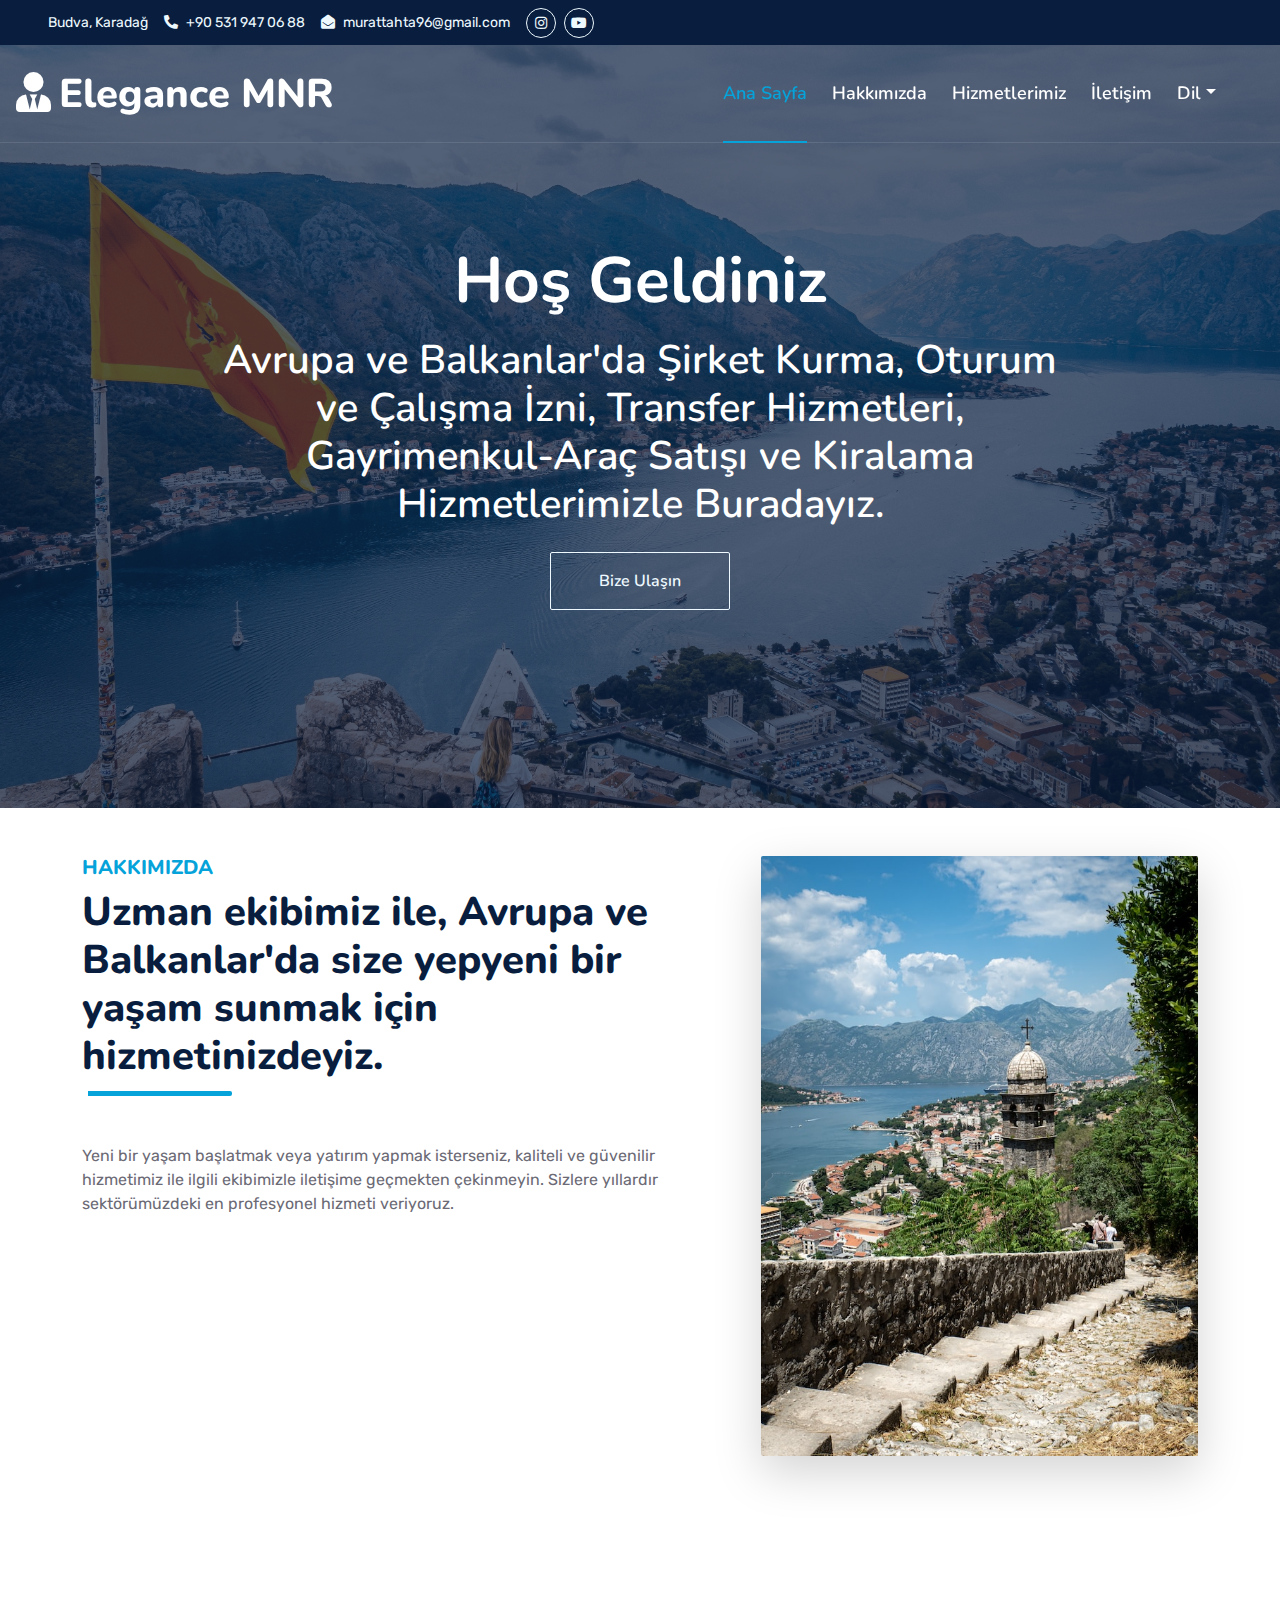
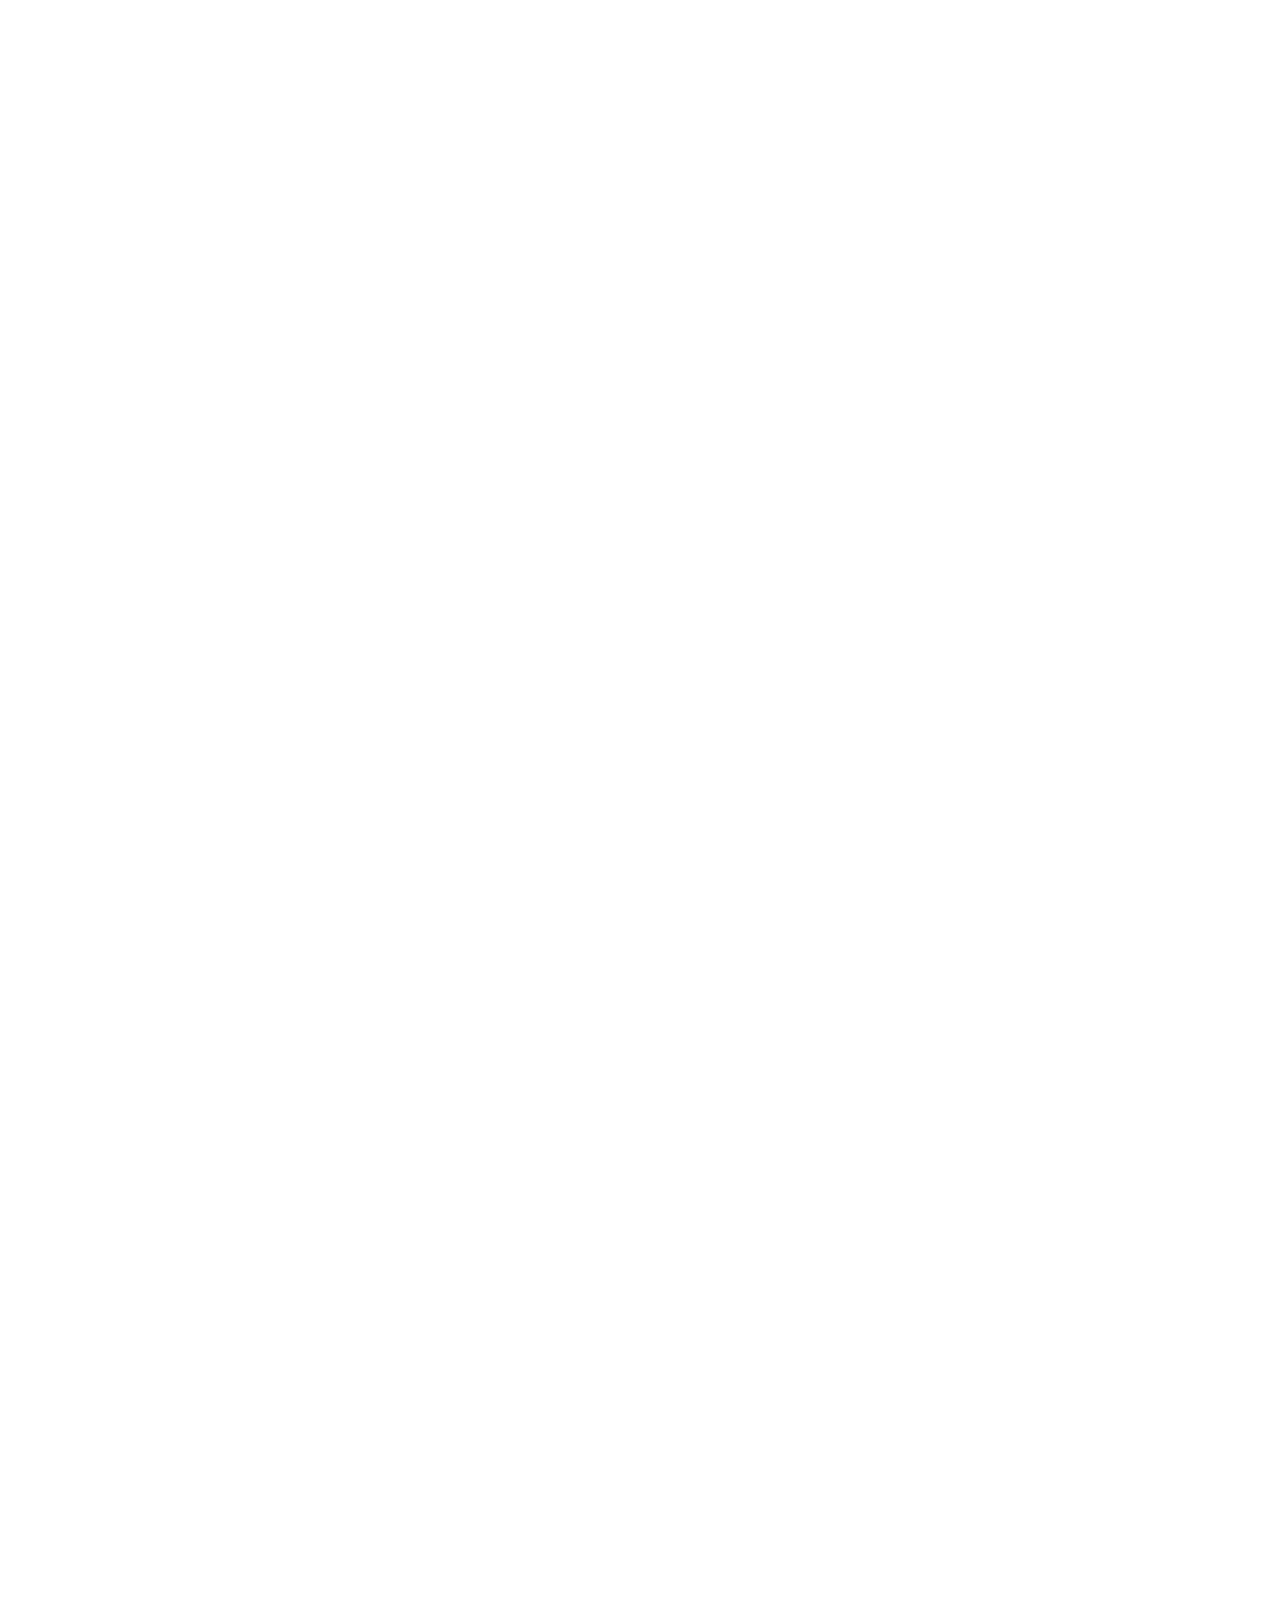
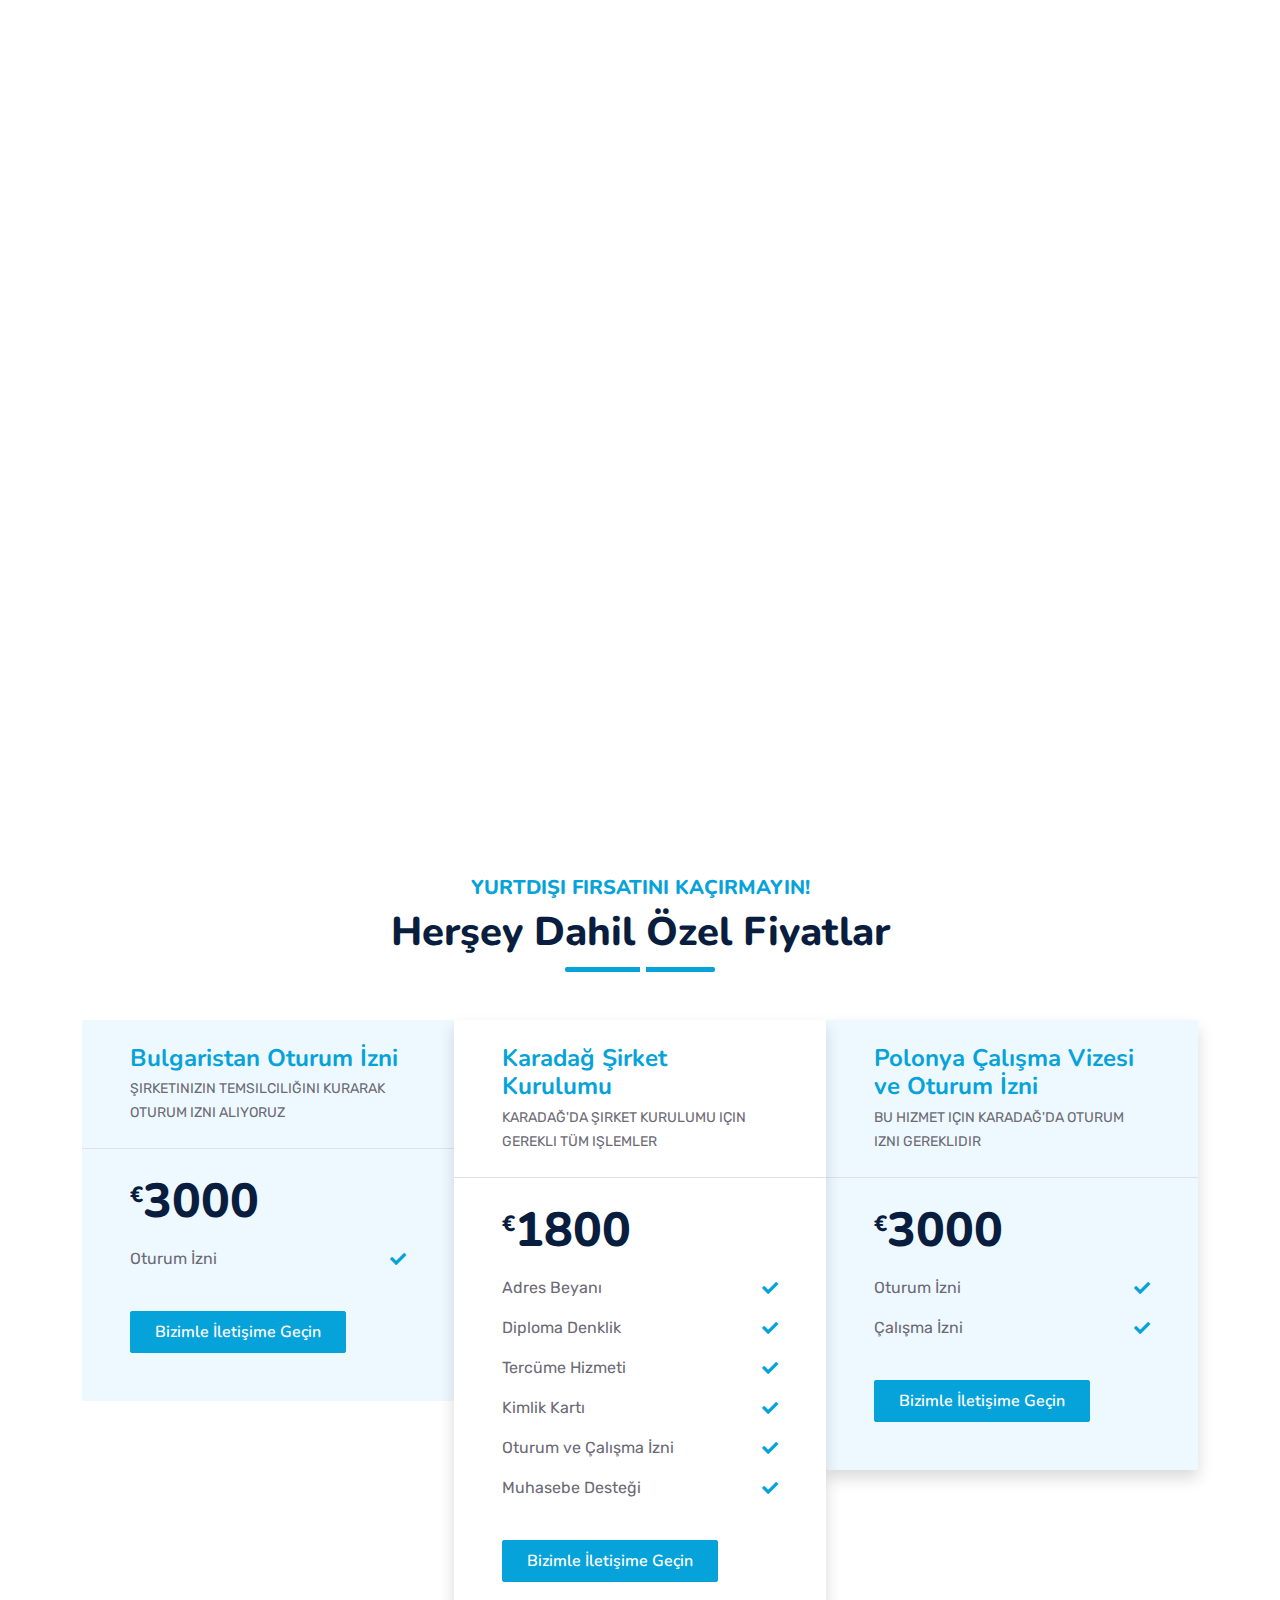
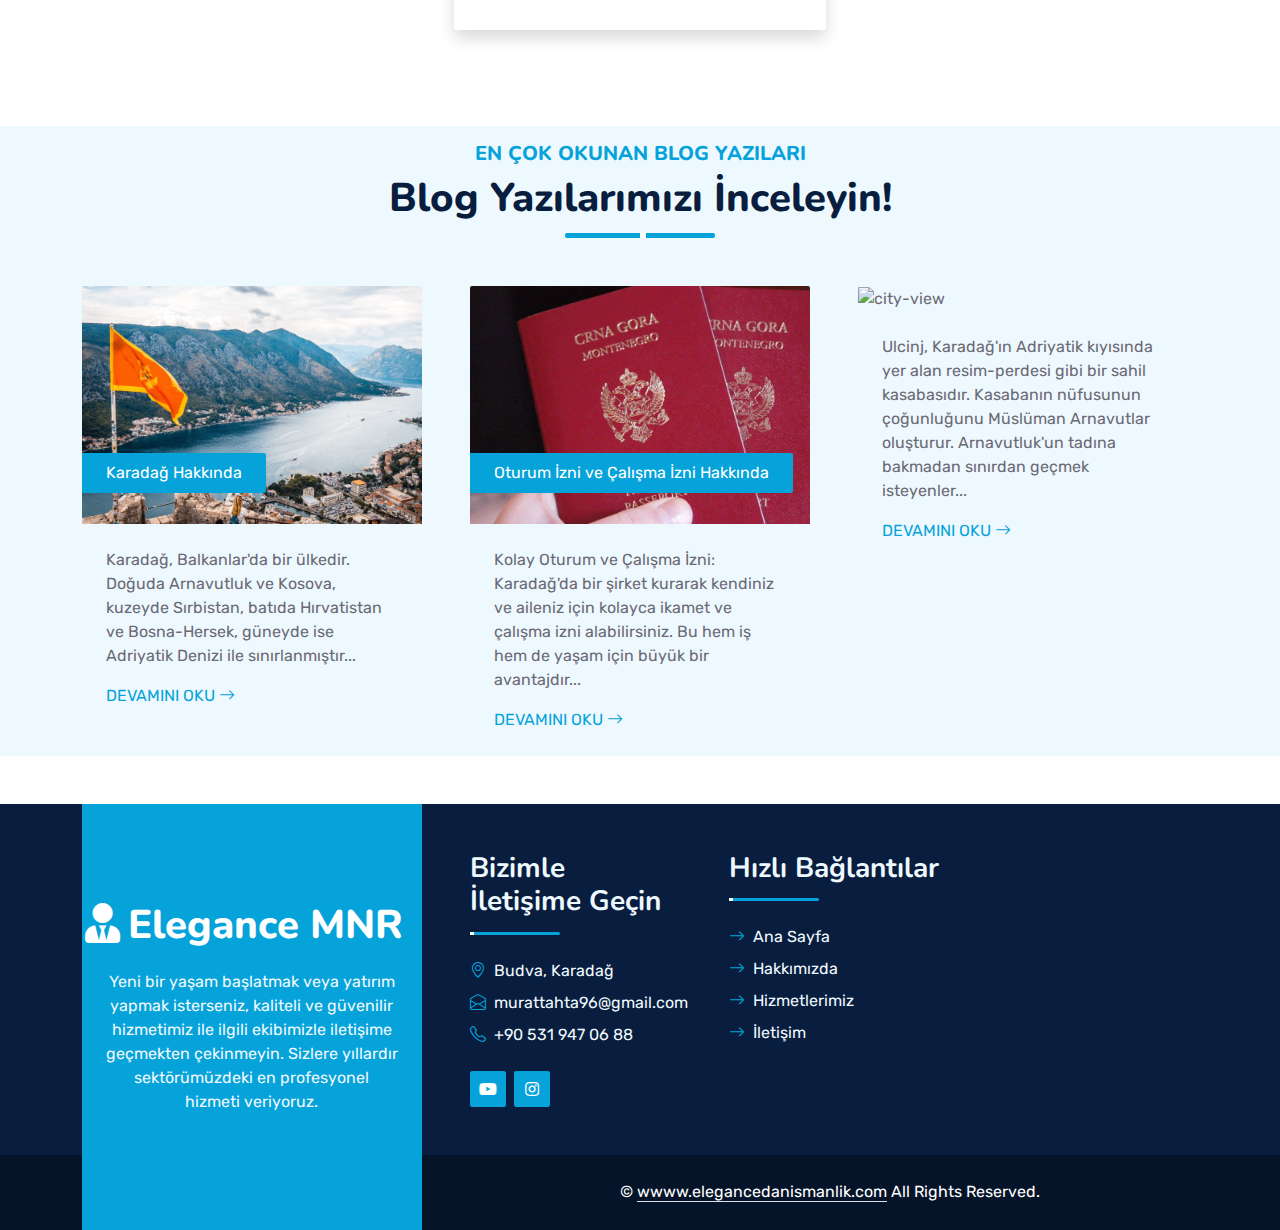
==== commit fe7aafc3: "update: title update" ====
--- a/index.html
+++ b/index.html
@@ -110,8 +110,9 @@
                         <div class="p-3" style="max-width: 900px;">
                             <h3 class="display-3 text-white mb-3 animated slideInDown" data-translate="home-title">
                                 Hoşgeldiniz!</h3>
-                            <h5 class="display-6 text-white mb-md-4 animated " data-translate="home-desc">Avrupa
-                                ve Balkanlar'da Şirket Kurma ve Benzeri Tüm İhtiyaçlarınız İçin Yanınızdayız.</h5>
+                            <h5 class="display-6 text-white mb-md-4 animated " data-translate="home-desc">Avrupa ve
+                                Balkanlar'da Şirket Kurma, Oturum ve Çalışma İzni, Transfer Hizmetleri, Gayrimenkul-Araç
+                                Satışı ve Kiralama Hizmetlerimizle Buradayız.</h5>
                             <a href="/contact.html" class="btn btn-outline-light py-md-3 px-md-5 animated slideInRight"
                                 data-translate="home-btn">Bizimle İletişime Geçin</a>
                         </div>
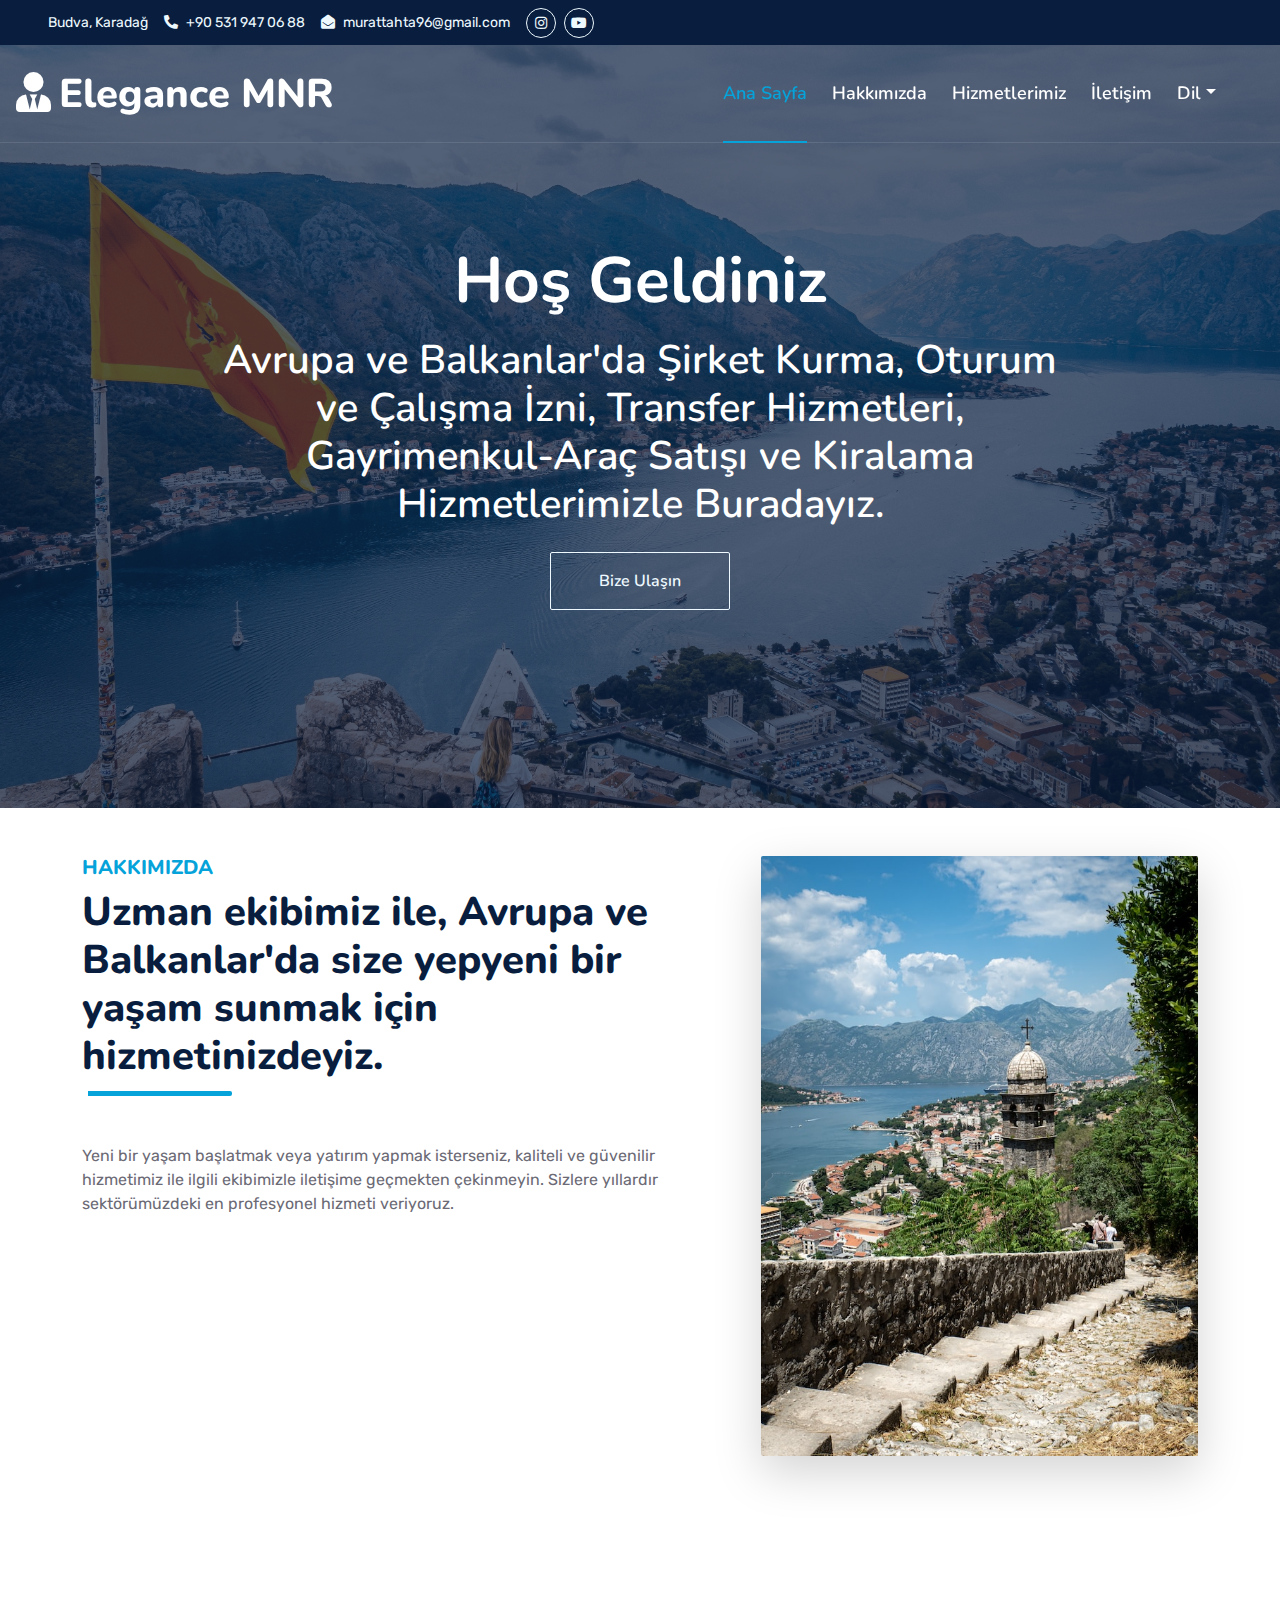
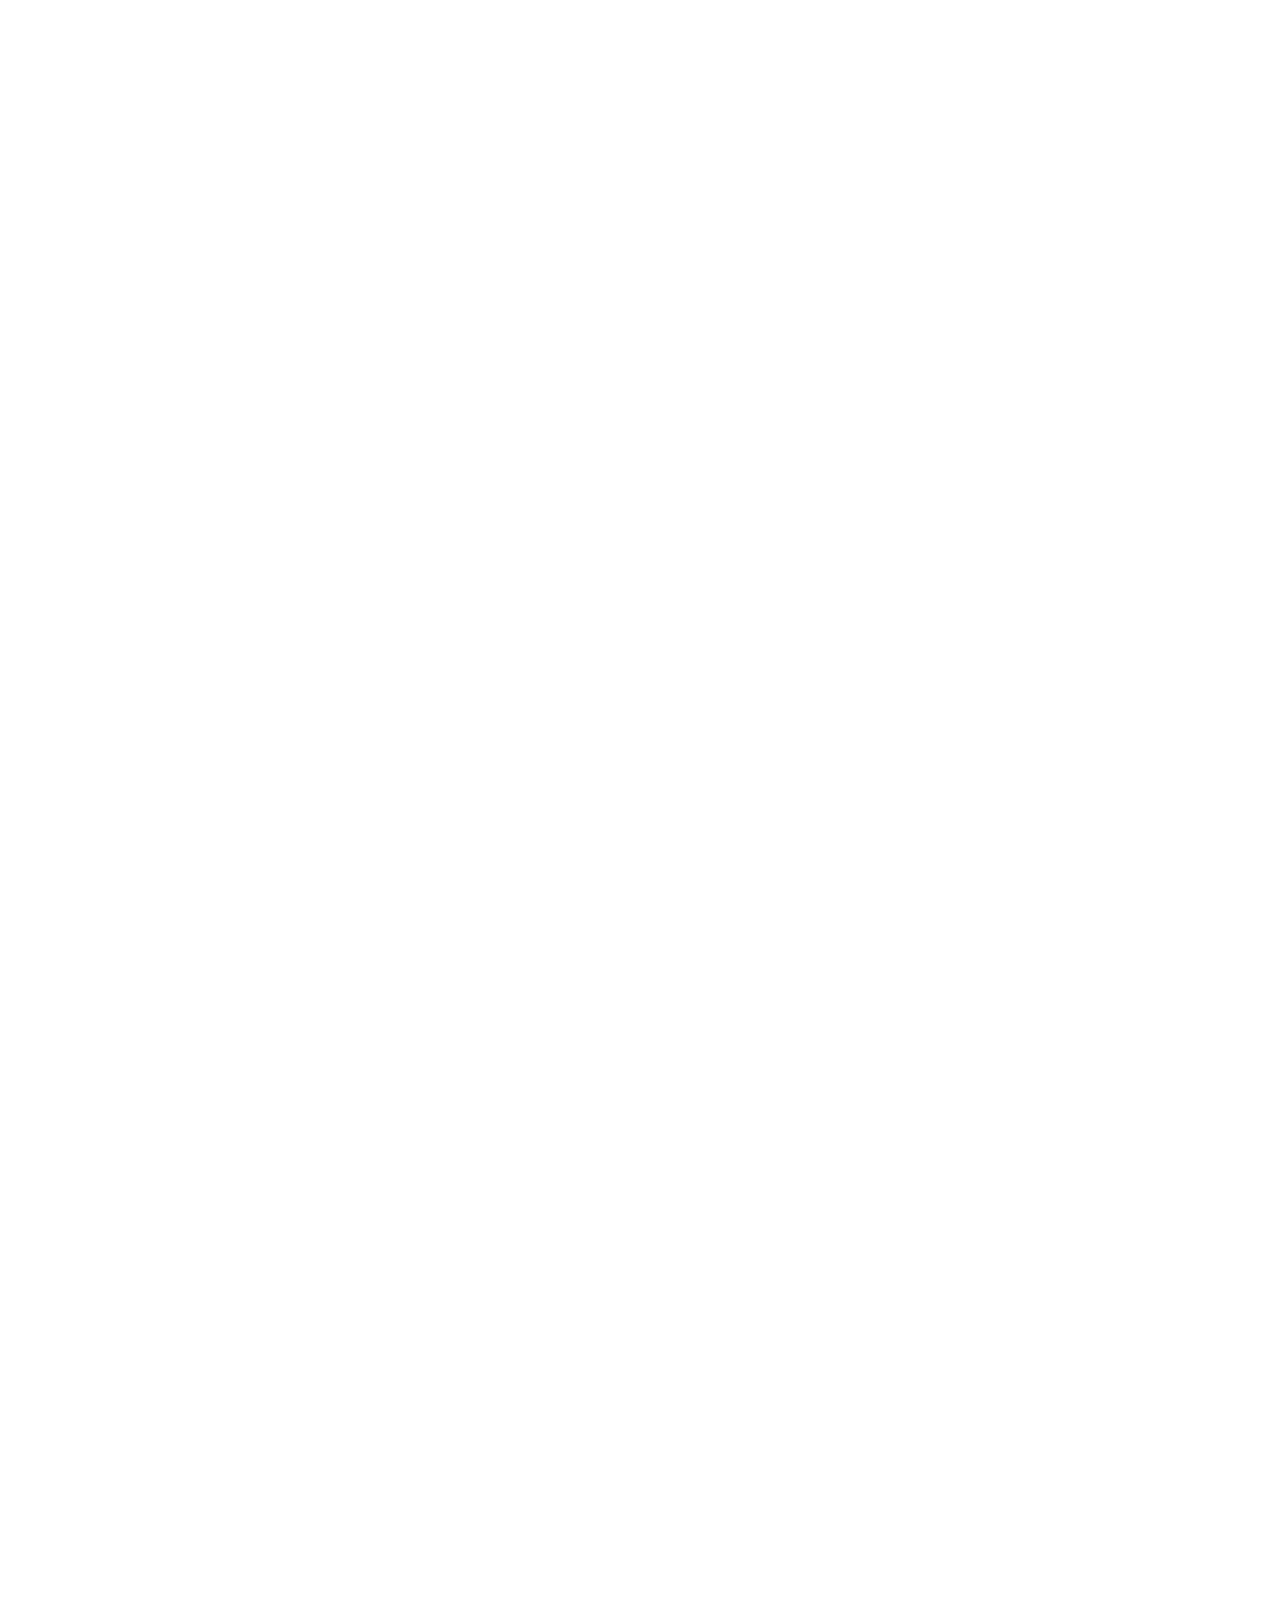
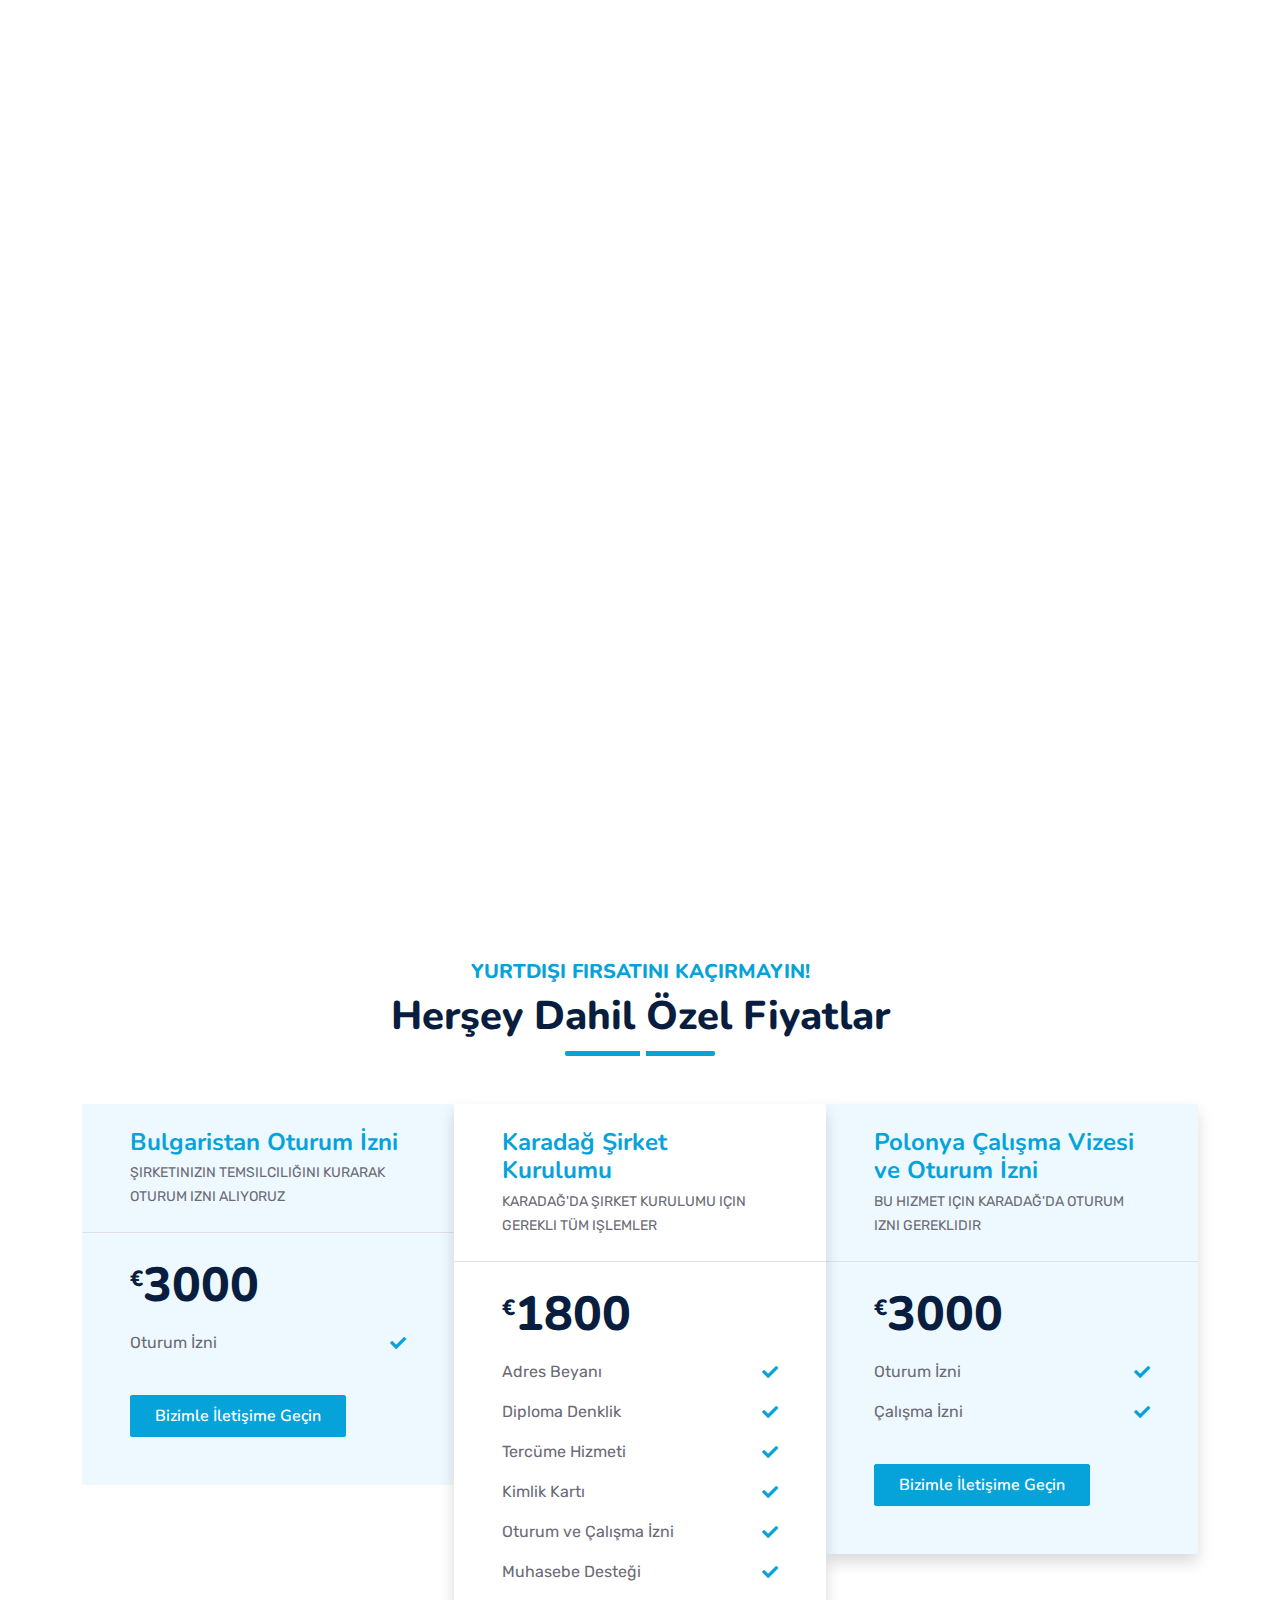
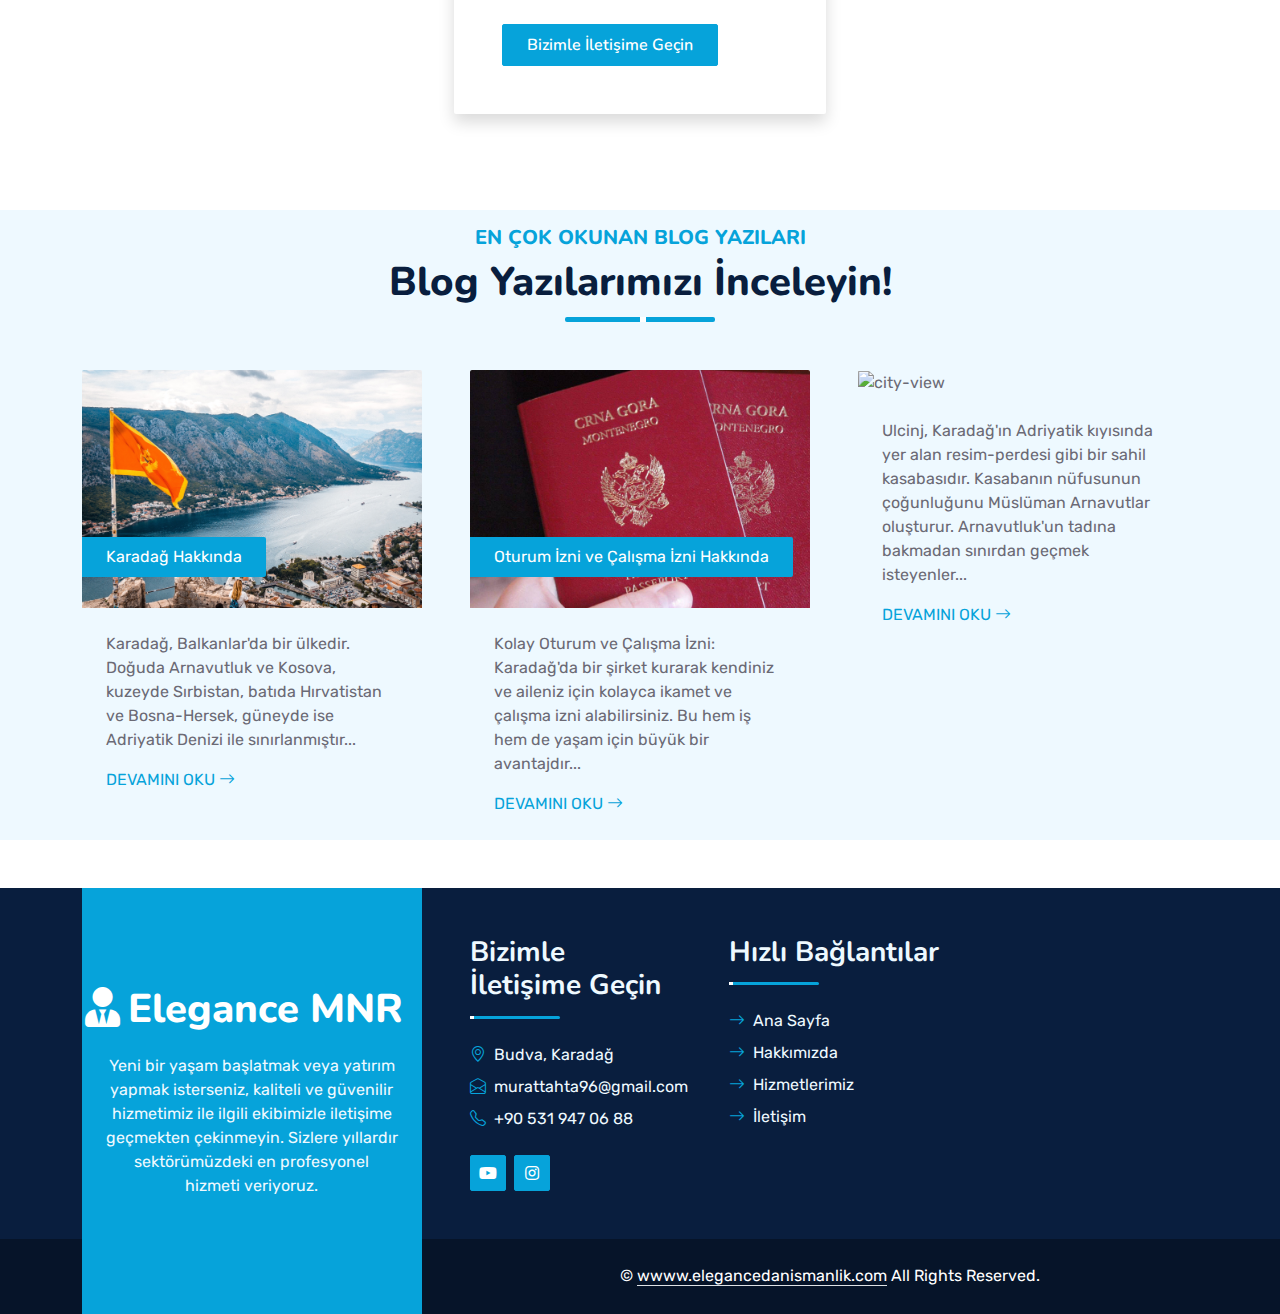
==== commit e9b34065: "feat: added 2 service page" ====
--- a/index.html
+++ b/index.html
@@ -124,8 +124,9 @@
                         <div class="p-3" style="max-width: 900px;">
                             <h3 class="display-3 text-white mb-3 animated slideInDown" data-translate="home-title">
                                 Hoşgeldiniz!</h3>
-                            <h5 class="display-6 text-white mb-md-4 animated " data-translate="home-desc">Avrupa
-                                ve Balkanlar'da Şirket Kurma ve Benzeri Tüm İhtiyaçlarınız İçin Yanınızdayız.</h5>
+                            <h5 class="display-6 text-white mb-md-4 animated " data-translate="home-desc">Avrupa ve
+                                Balkanlar'da Şirket Kurma, Oturum ve Çalışma İzni, Transfer Hizmetleri, Gayrimenkul-Araç
+                                Satışı ve Kiralama Hizmetlerimizle Buradayız.</h5>
                             <a href="/contact.html" class="btn btn-outline-light py-md-3 px-md-5 animated slideInRight"
                                 data-translate="home-btn">Bizimle İletişime Geçin</a>
                         </div>
@@ -257,55 +258,79 @@
                         profesyonel hizmeti veriyoruz.</h1>
                 </div>
                 <div class="row g-5">
-                    <div class=" col-md-6 wow " data-wow-delay="0.3s">
-                        <div
-                            class="service-item bg-light rounded d-flex flex-column align-items-center justify-content-center text-center">
-                            <div class="service-icon">
-                                <i class="fa fa-passport text-white"></i>
-                            </div>
-                            <h4 class="mb-3" data-translate="services-1">Şirket Kurulumu</h4>
-                            <p class="m-0" data-translate="home-services-1">Profesyonel bir danışmanlık ile 5 iş günü
-                                içerisinde Karadağ’da yasal şirket kurulumunuzu tamamlıyoruz.</p>
-                        </div>
-                    </div>
-                    <div class=" col-md-6 wow " data-wow-delay="0.6s">
-                        <div
-                            class="service-item bg-light rounded d-flex flex-column align-items-center justify-content-center text-center">
-                            <div class="service-icon">
-                                <i class="fa fa-id-card text-white"></i>
-                            </div>
-                            <h4 class="mb-3" data-translate="services-2">Oturum ve Çalışma İzni</h4>
-                            <p class="m-0" data-translate="home-services-2">Şirket kurulumunuzu kısa bir sürede
-                                yaptıktan
-                                sonra oturum ve çalışma izni işlemlerinizi sizin için tamamlıyoruz.</p>
-                        </div>
-                    </div>
-                    <div class=" col-md-6 wow " data-wow-delay="0.9s">
-                        <div
-                            class="service-item bg-light rounded d-flex flex-column align-items-center justify-content-center text-center">
-                            <div class="service-icon">
-                                <i class="fa fa-building text-white"></i>
-                            </div>
-                            <h4 class="mb-3" data-translate="services-3">Gayrimenkul-Araç Satış ve Kiralama</h4>
-                            <p class="m-0" data-translate="home-services-3">Geniş emlak ve araç portföyü ile; mülk
-                                alımı,
-                                satışı ve araç kiralama konularında size profesyonel destek sunuyoruz.</p>
-                        </div>
-                    </div>
                     <div class=" col-md-6 wow" data-wow-delay="0.3s">
-                        <div
-                            class="service-item bg-light rounded d-flex flex-column align-items-center justify-content-center text-center">
-                            <div class="service-icon">
-                                <i class="fa fa-car text-white"></i>
-                            </div>
-                            <h4 class="mb-3" data-translate="services-4">Transfer Hizmeti</h4>
-                            <p class="m-0" data-translate="home-services-4">Haftanın her günü Herceg Novi - Kotor -
-                                Budva -
-                                Bar - Podgorica - Tiran(Arnavutluk) güzergahlarında en güvenli ve kaliteli transfer
-                                hizmetleri ile seyahatlerinizi kolaylaştırıyoruz.</p>
-                        </div>
-                    </div>
-                    <div class=" col-md-6 wow " data-wow-delay="0.9s">
+                        <a href="/index.html#prices">
+                            <div class="service-item bg-light rounded d-flex flex-column align-items-center justify-content-center text-center"
+                                style="color: #6B6A75;">
+
+                                <div class="service-icon">
+                                    <i class="fa fa-passport text-white"></i>
+                                </div>
+                                <h4 class="mb-3" data-translate="services-1">Şirket Kurulumu</h4>
+                                <p class="m-0 " data-translate="home-services-1">Profesyonel bir danışmanlık ile 5 iş
+                                    günü
+                                    içerisinde Karadağ’da yasal şirket kurulumunuzu tamamlıyoruz.</p>
+                            </div>
+                        </a>
+                    </div>
+                    <div class=" col-md-6 wow" data-wow-delay="0.6s">
+                        <a href="/index.html#prices">
+                            <div class="service-item bg-light rounded d-flex flex-column align-items-center justify-content-center text-center"
+                                style="color: #6B6A75;">
+                                <div class="service-icon">
+                                    <i class="fa fa-id-card text-white"></i>
+                                </div>
+                                <h4 class="mb-3" data-translate="services-2">Oturum ve Çalışma İzni</h4>
+                                <p class="m-0" data-translate="home-services-2">Şirket kurulumunuzu kısa bir sürede
+                                    yaptıktan
+                                    sonra oturum ve çalışma izni işlemlerinizi sizin için tamamlıyoruz.</p>
+                            </div>
+                        </a>
+                    </div>
+                    <div class=" col-md-6 wow" data-wow-delay="0.9s">
+                        <a href="/service-real-estate.html">
+                            <div class="service-item bg-light rounded d-flex flex-column align-items-center justify-content-center text-center"
+                                style="color: #6B6A75;">
+                                <div class="service-icon">
+                                    <i class="fa fa-building text-white"></i>
+                                </div>
+                                <h4 class="mb-3" data-translate="services-3">Gayrimenkul Satışı ve Kiralama</h4>
+                                <p class="m-0" data-translate="home-services-3">Geniş emlak portföyü ile; mülk
+                                    alımı,
+                                    satışı ve araç kiralama konularında size profesyonel destek sunuyoruz.</p>
+                            </div>
+                        </a>
+                    </div>
+                    <div class=" col-md-6 wow" data-wow-delay="0.9s">
+                        <a href="/service-car.html">
+                            <div class="service-item bg-light rounded d-flex flex-column align-items-center justify-content-center text-center"
+                                style="color: #6B6A75;">
+                                <div class="service-icon">
+                                    <i class="fa fa-car text-white"></i>
+                                </div>
+                                <h4 class="mb-3" data-translate="services-5">Araç Satışı ve Kiralama</h4>
+                                <p class="m-0" data-translate="home-services-5">Her marka ve modelden araç
+                                    seçeneklerimiz
+                                    ile araç kiralama ve satışı konusunda sizlere profesyonel destek sağlıyoruz.</p>
+                            </div>
+                        </a>
+                    </div>
+                    <div class=" col-md-6 wow" data-wow-delay="0.3s">
+                        <a href="/service-transfer.html">
+                            <div class="service-item bg-light rounded d-flex flex-column align-items-center justify-content-center text-center"
+                                style="color: #6B6A75;">
+                                <div class="service-icon">
+                                    <i class="fa fa-car text-white"></i>
+                                </div>
+                                <h4 class="mb-3" data-translate="services-4">Transfer Hizmeti</h4>
+                                <p class="m-0" data-translate="home-services-4">Haftanın her günü Herceg Novi - Kotor -
+                                    Budva -
+                                    Bar - Podgorica - Tiran(Arnavutluk) güzergahlarında en güvenli ve kaliteli transfer
+                                    hizmetleri ile seyahatlerinizi kolaylaştırıyoruz.</p>
+                            </div>
+                        </a>
+                    </div>
+                    <div class=" col-md-6 wow" data-wow-delay="0.9s">
                         <div
                             class="position-relative bg-primary rounded h-100 d-flex flex-column align-items-center justify-content-center p-5">
                             <div class="d-flex flex-column align-items-between h-100 justify-content-between"
@@ -339,6 +364,7 @@
                 </div>
             </div>
         </div>
+
         <!-- Service End -->
 
         <!-- Features Start -->
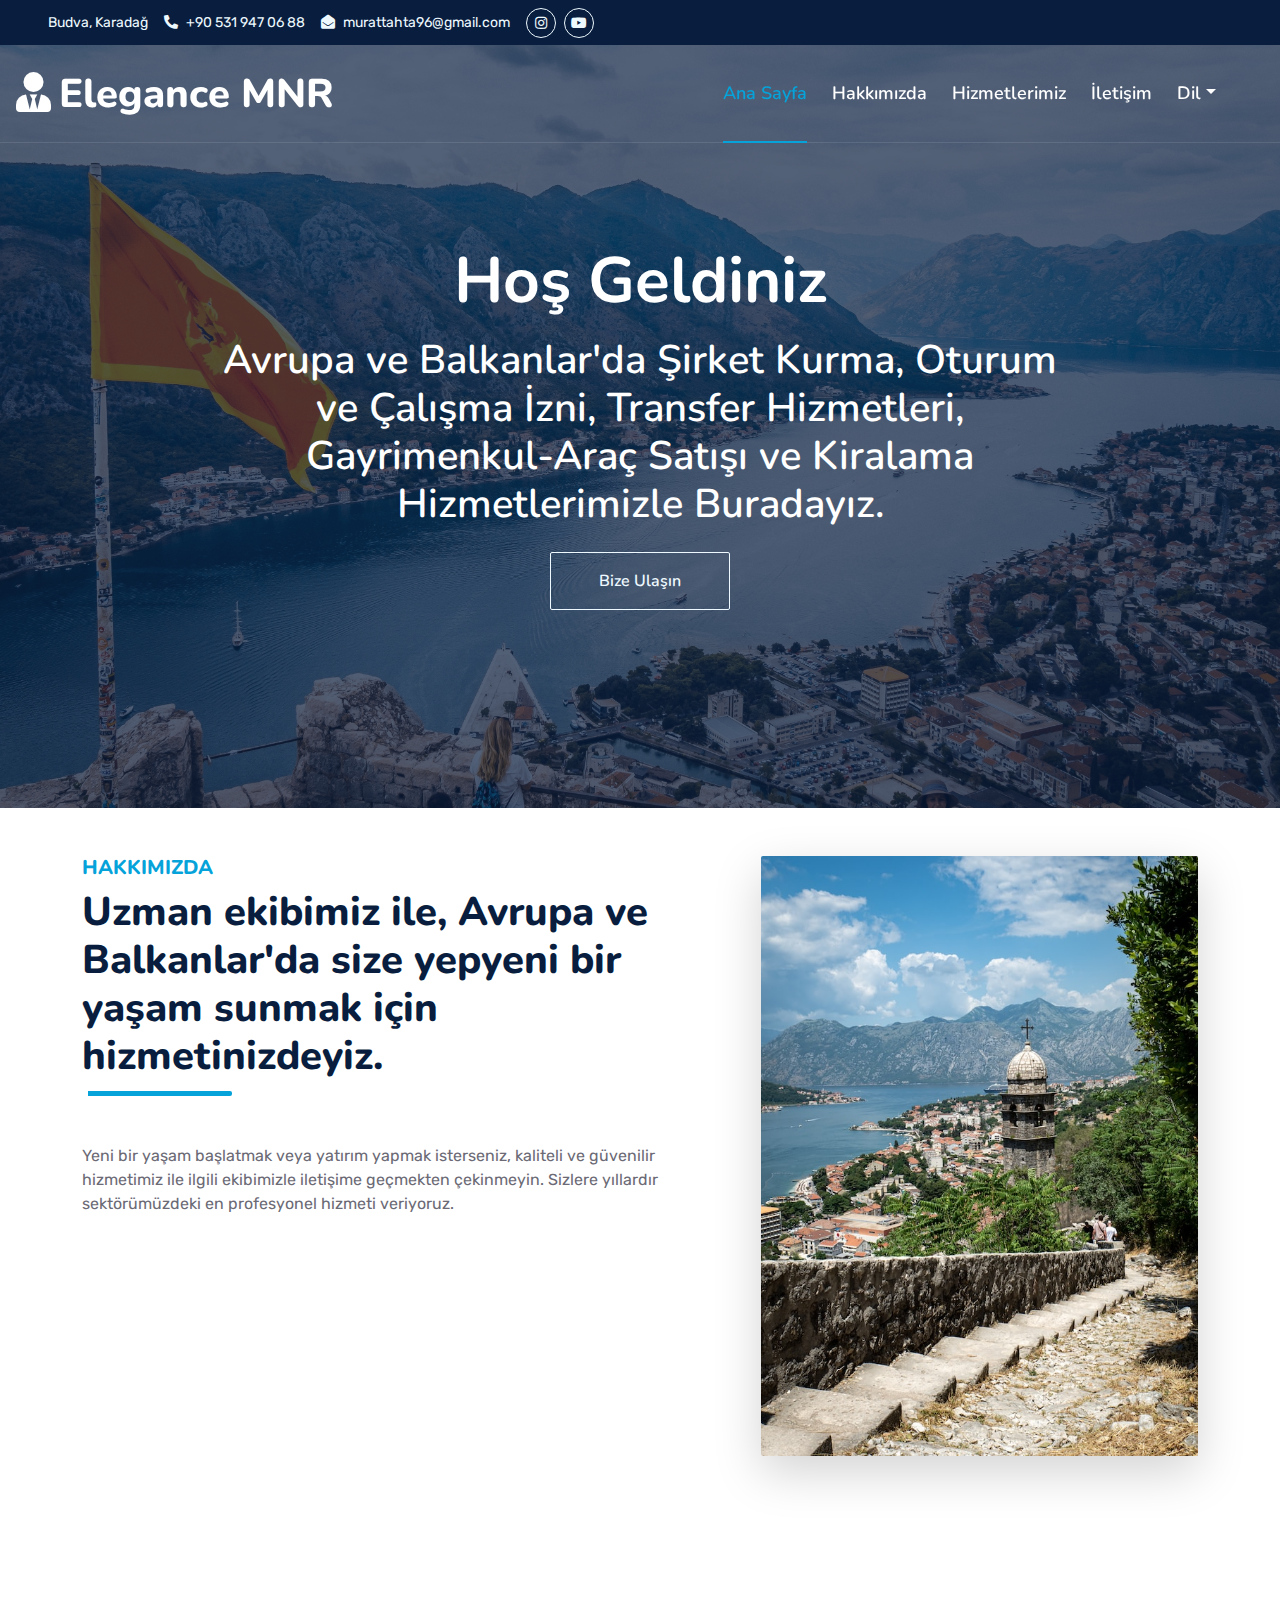
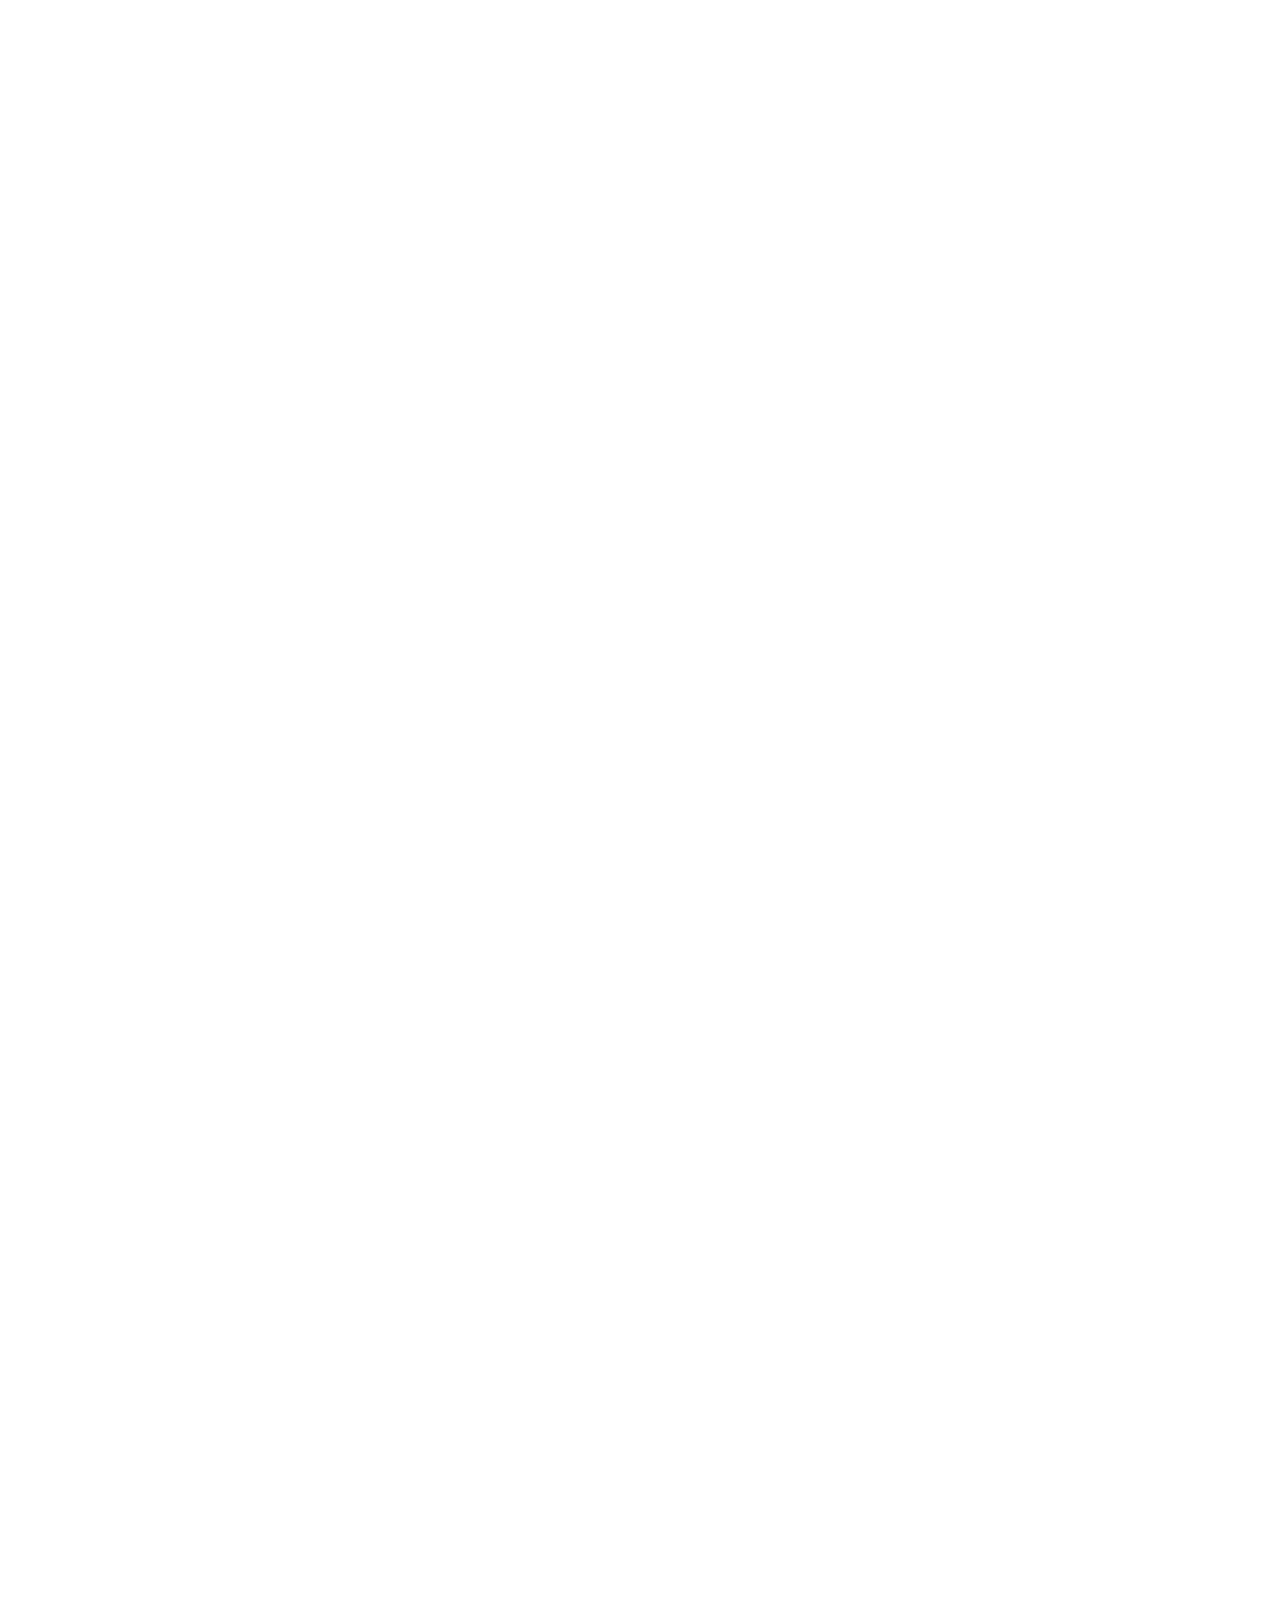
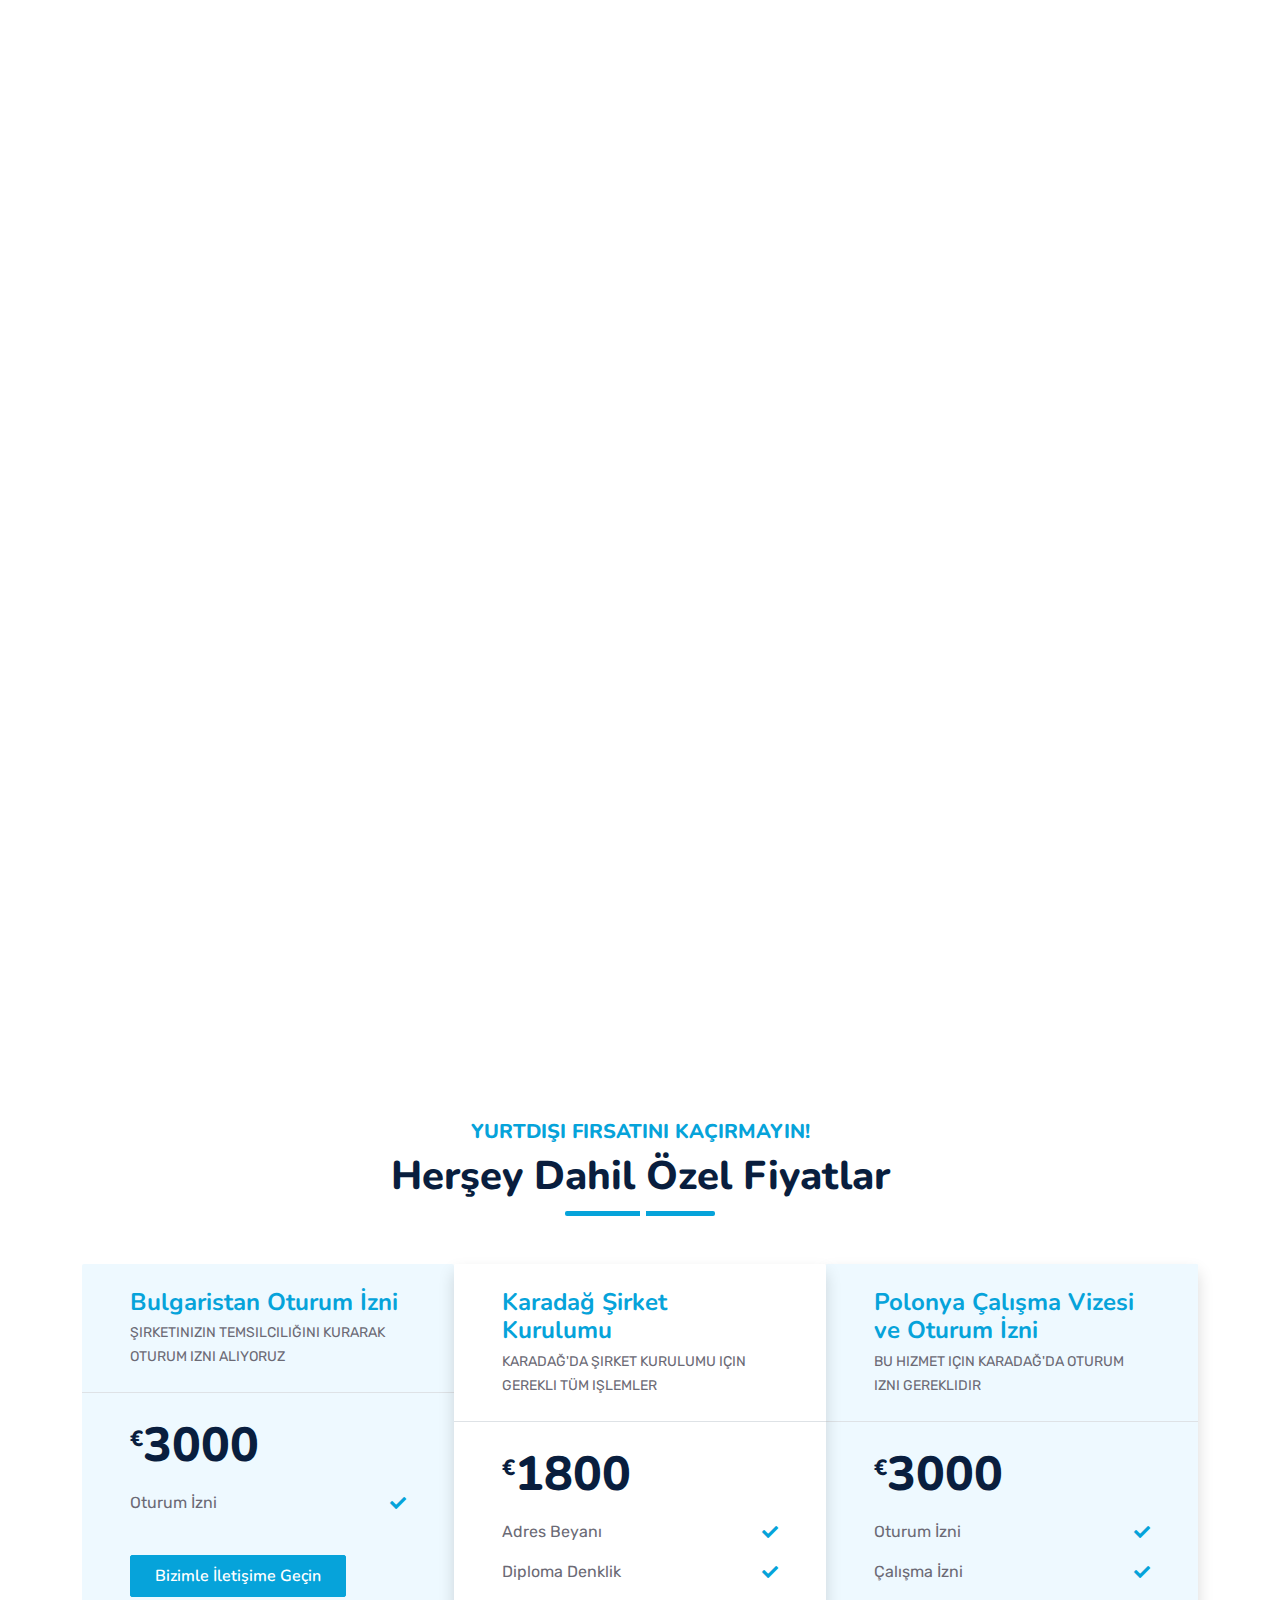
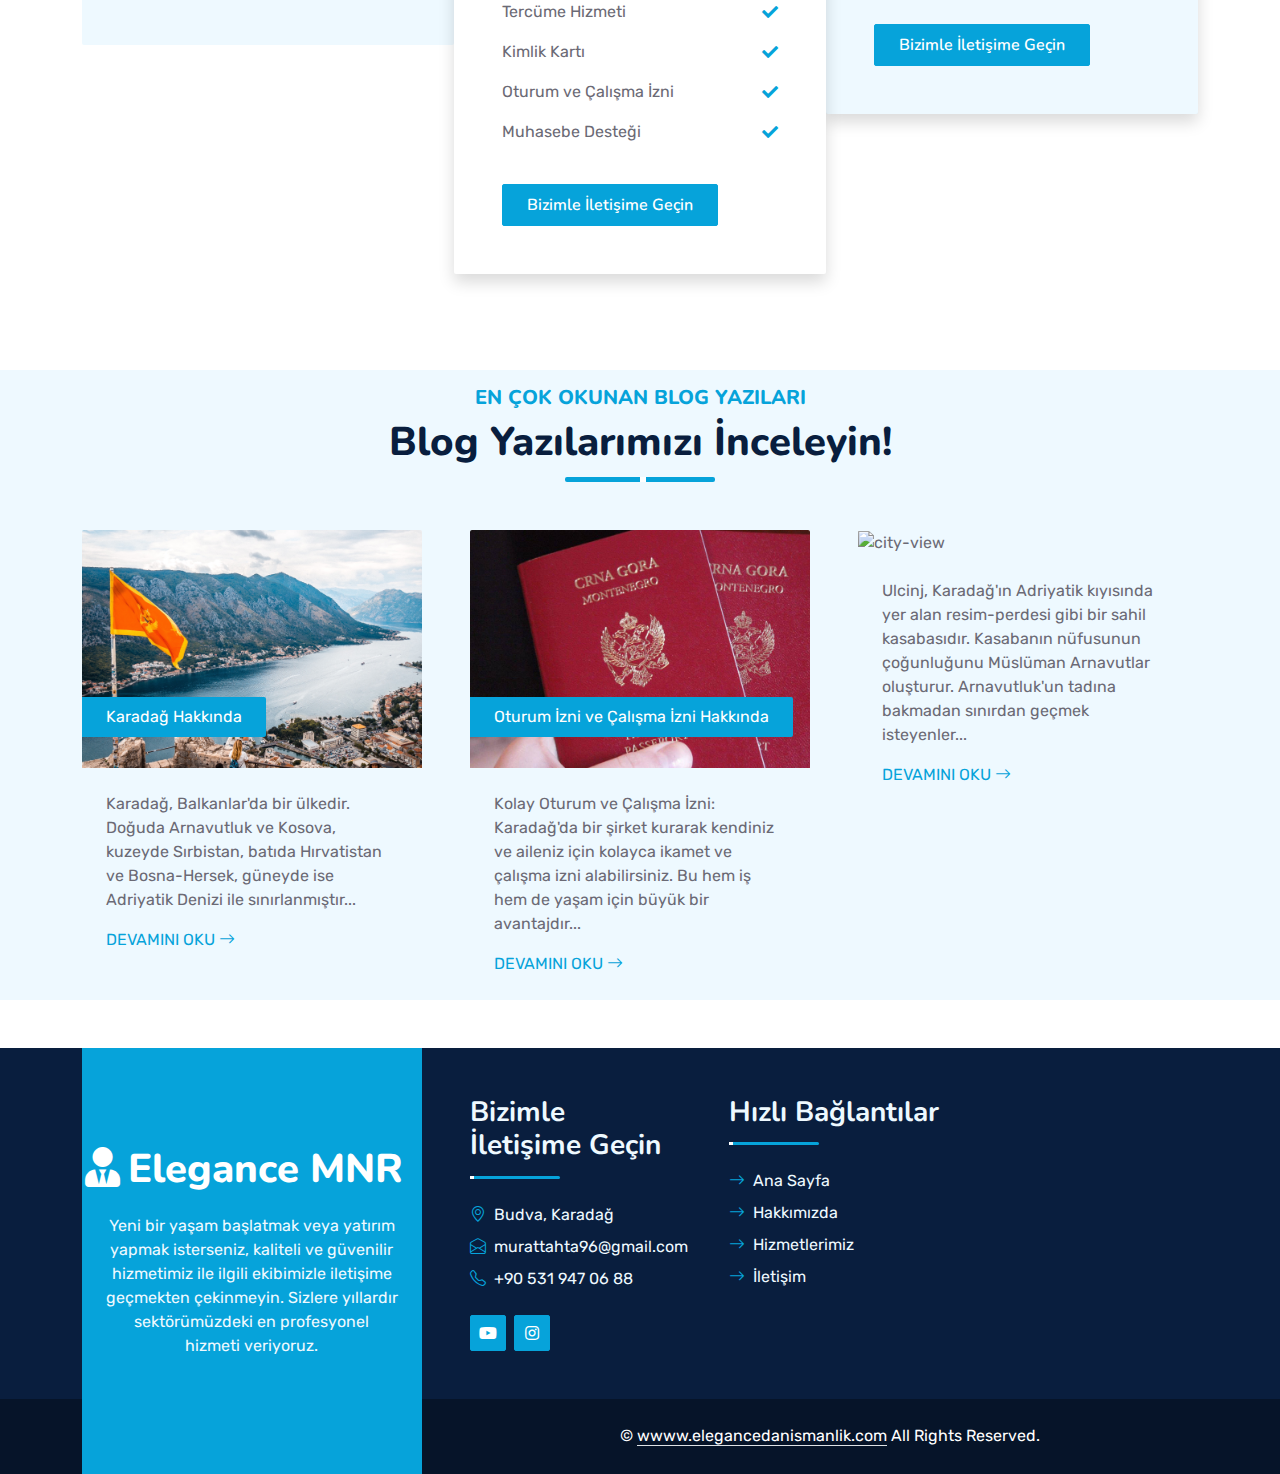
==== commit a6921a3e: "feat: details button" ====
--- a/index.html
+++ b/index.html
@@ -270,6 +270,7 @@
                                 <p class="m-0 " data-translate="home-services-1">Profesyonel bir danışmanlık ile 5 iş
                                     günü
                                     içerisinde Karadağ’da yasal şirket kurulumunuzu tamamlıyoruz.</p>
+                                    <small style="color:#06A3DA; margin-top: 20px;" data-translate="click-details">Detaylar için tıklayın</small>
                             </div>
                         </a>
                     </div>
@@ -284,6 +285,7 @@
                                 <p class="m-0" data-translate="home-services-2">Şirket kurulumunuzu kısa bir sürede
                                     yaptıktan
                                     sonra oturum ve çalışma izni işlemlerinizi sizin için tamamlıyoruz.</p>
+                                    <small style="color:#06A3DA; margin-top: 20px;" data-translate="click-details">Detaylar için tıklayın</small>
                             </div>
                         </a>
                     </div>
@@ -298,6 +300,7 @@
                                 <p class="m-0" data-translate="home-services-3">Geniş emlak portföyü ile; mülk
                                     alımı,
                                     satışı ve araç kiralama konularında size profesyonel destek sunuyoruz.</p>
+                                    <small style="color:#06A3DA; margin-top: 20px;" data-translate="click-details">Detaylar için tıklayın</small>
                             </div>
                         </a>
                     </div>
@@ -312,13 +315,14 @@
                                 <p class="m-0" data-translate="home-services-5">Her marka ve modelden araç
                                     seçeneklerimiz
                                     ile araç kiralama ve satışı konusunda sizlere profesyonel destek sağlıyoruz.</p>
+                                    <small style="color:#06A3DA; margin-top: 20px;" data-translate="click-details">Detaylar için tıklayın</small>
                             </div>
                         </a>
                     </div>
                     <div class=" col-md-6 wow" data-wow-delay="0.3s">
                         <a href="/service-transfer.html">
                             <div class="service-item bg-light rounded d-flex flex-column align-items-center justify-content-center text-center"
-                                style="color: #6B6A75;">
+                                style="color: #6B6A75; height: 380px;">
                                 <div class="service-icon">
                                     <i class="fa fa-car text-white"></i>
                                 </div>
@@ -327,6 +331,7 @@
                                     Budva -
                                     Bar - Podgorica - Tiran(Arnavutluk) güzergahlarında en güvenli ve kaliteli transfer
                                     hizmetleri ile seyahatlerinizi kolaylaştırıyoruz.</p>
+                                <small style="color:#06A3DA; margin-top: 20px;" data-translate="click-details">Detaylar için tıklayın</small>
                             </div>
                         </a>
                     </div>
--- a/css/style.css
+++ b/css/style.css
@@ -314,7 +314,7 @@
 /*** Service ***/
 .service-item {
     position: relative;
-    height: 300px;
+    height: 340px;
     padding: 0 30px;
     transition: .5s;
 }
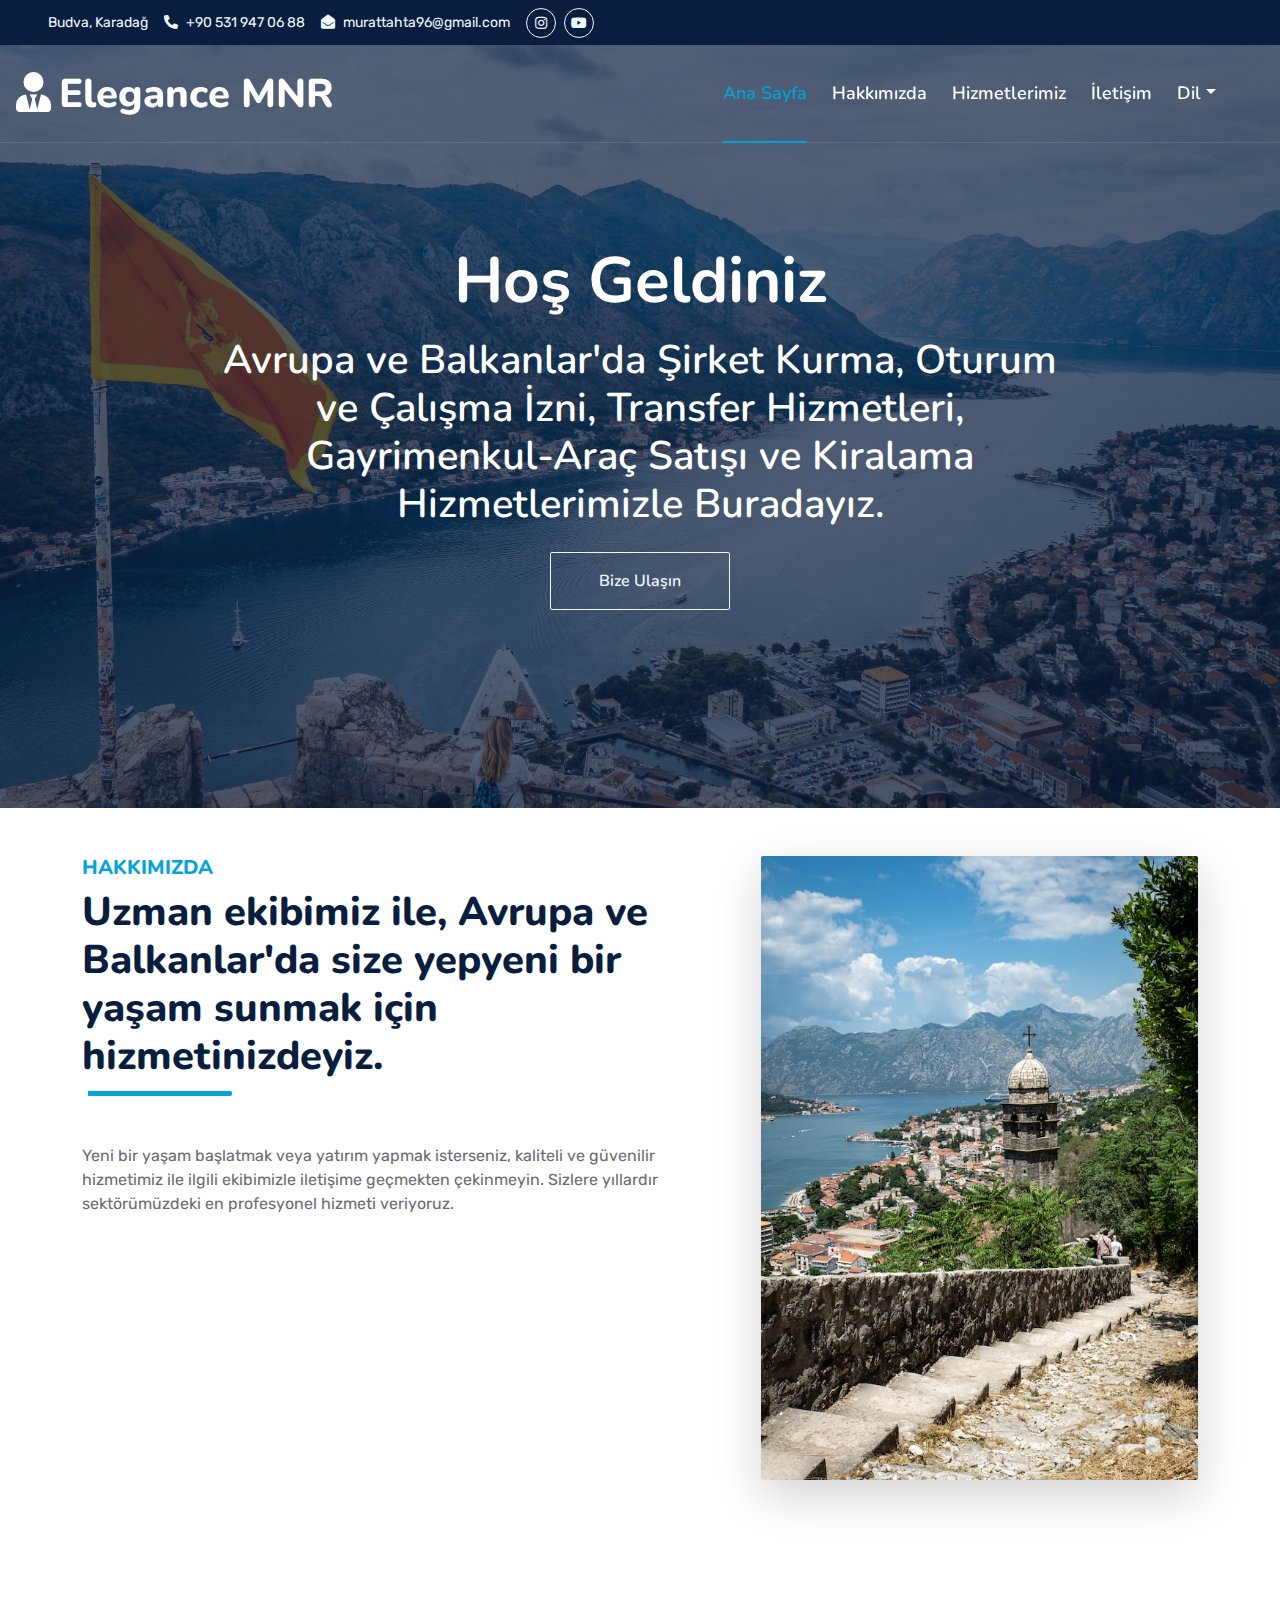
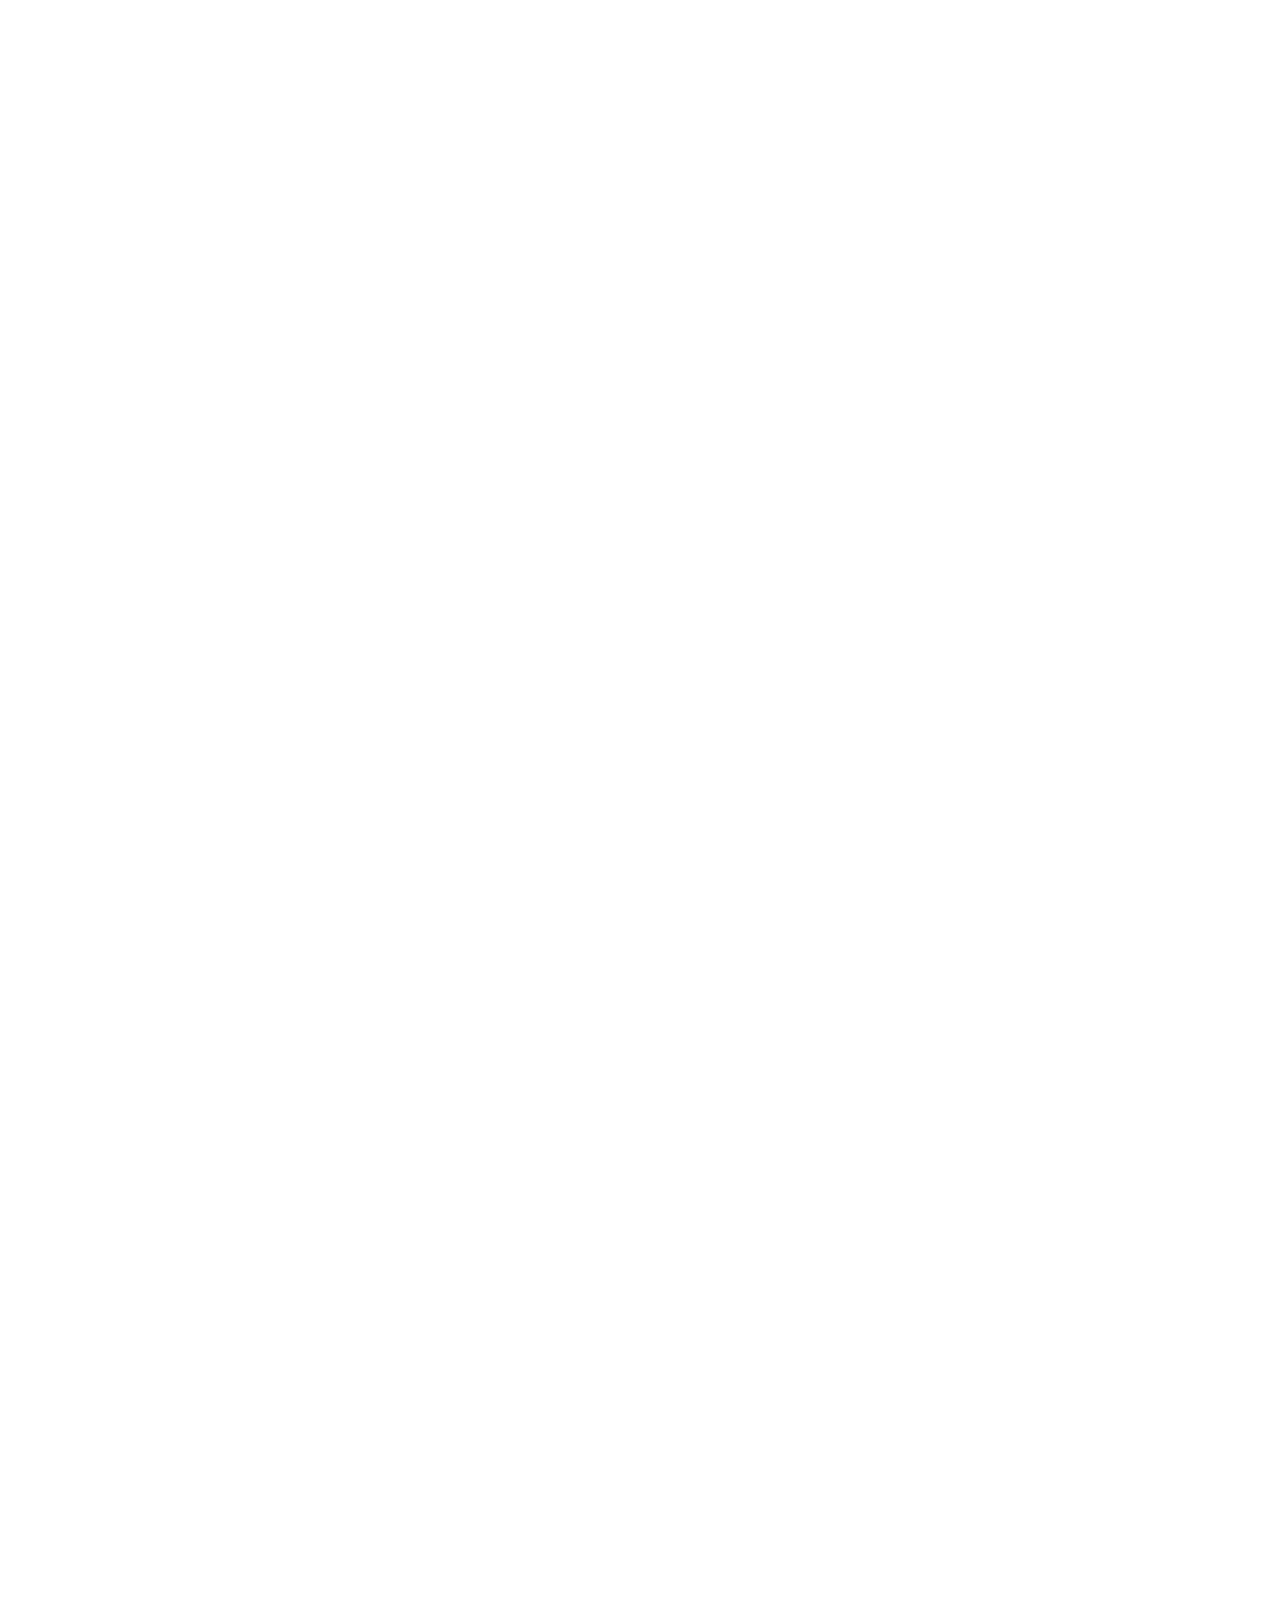
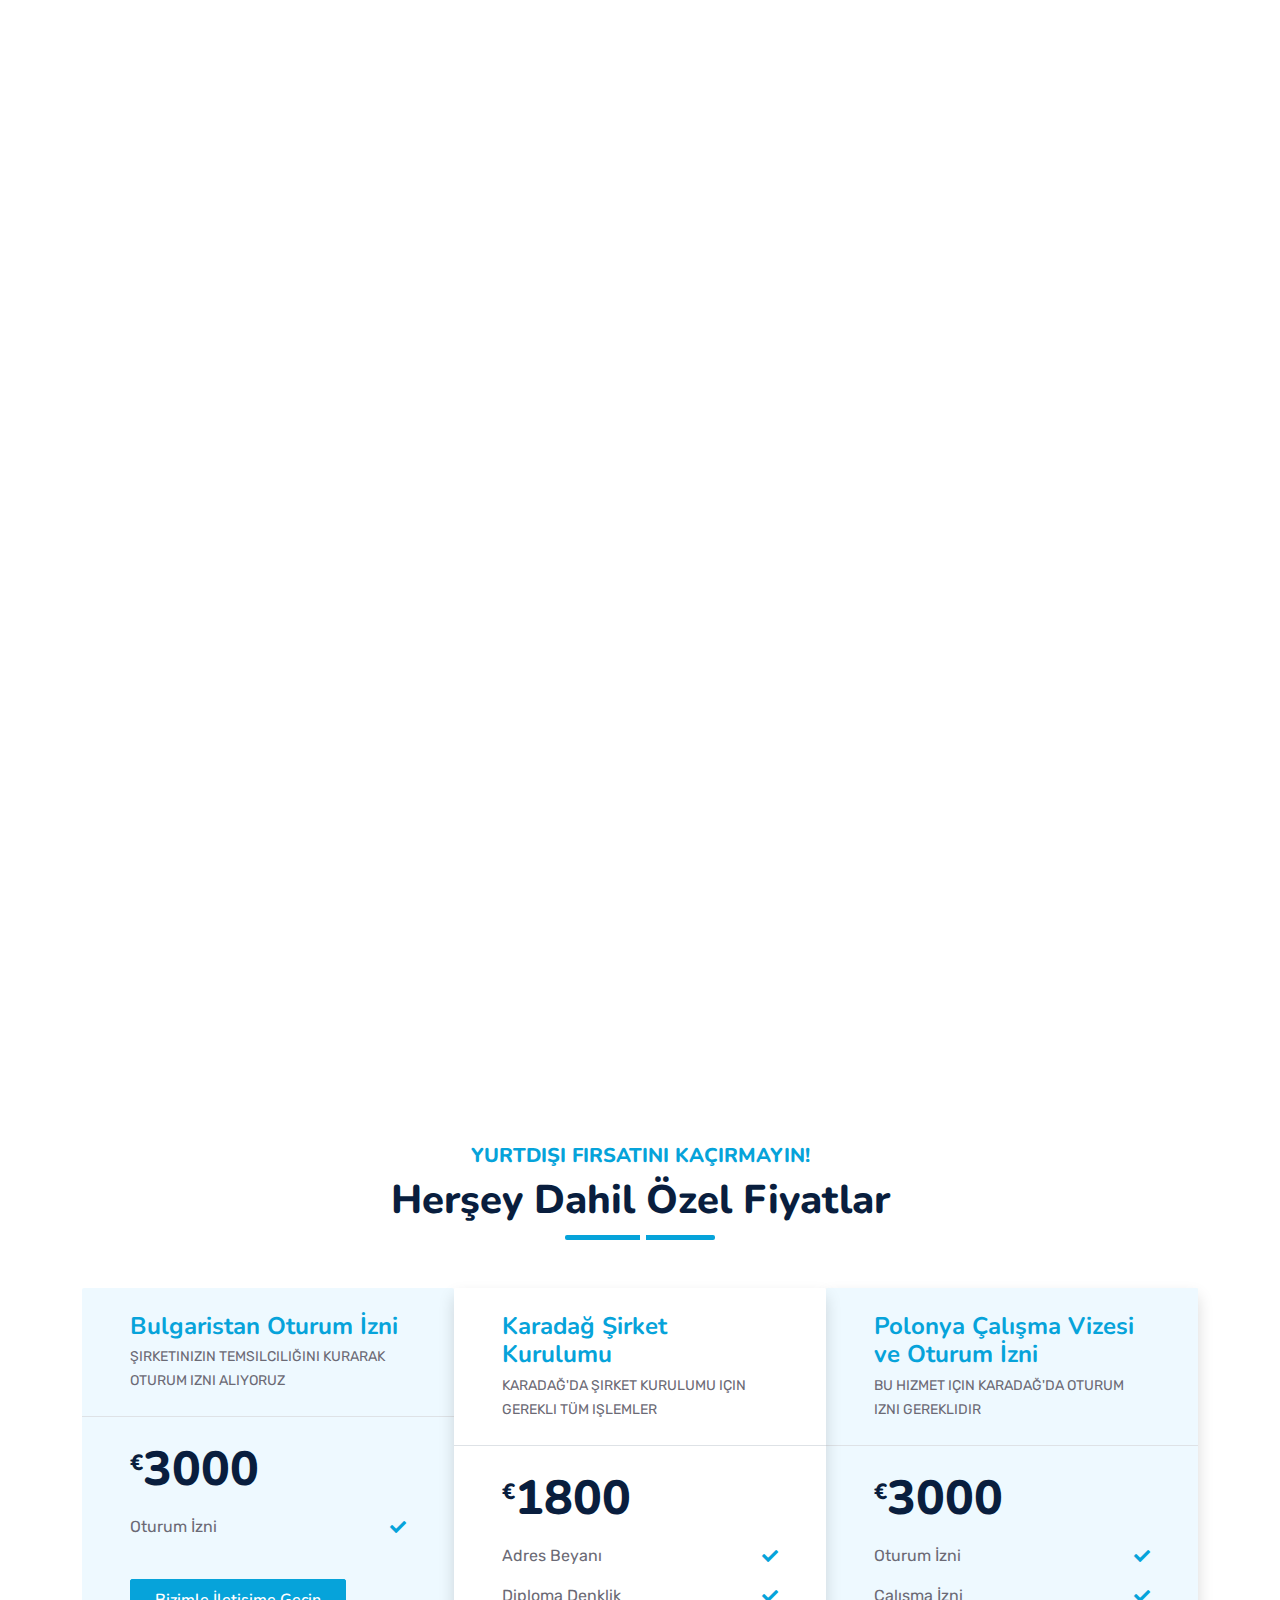
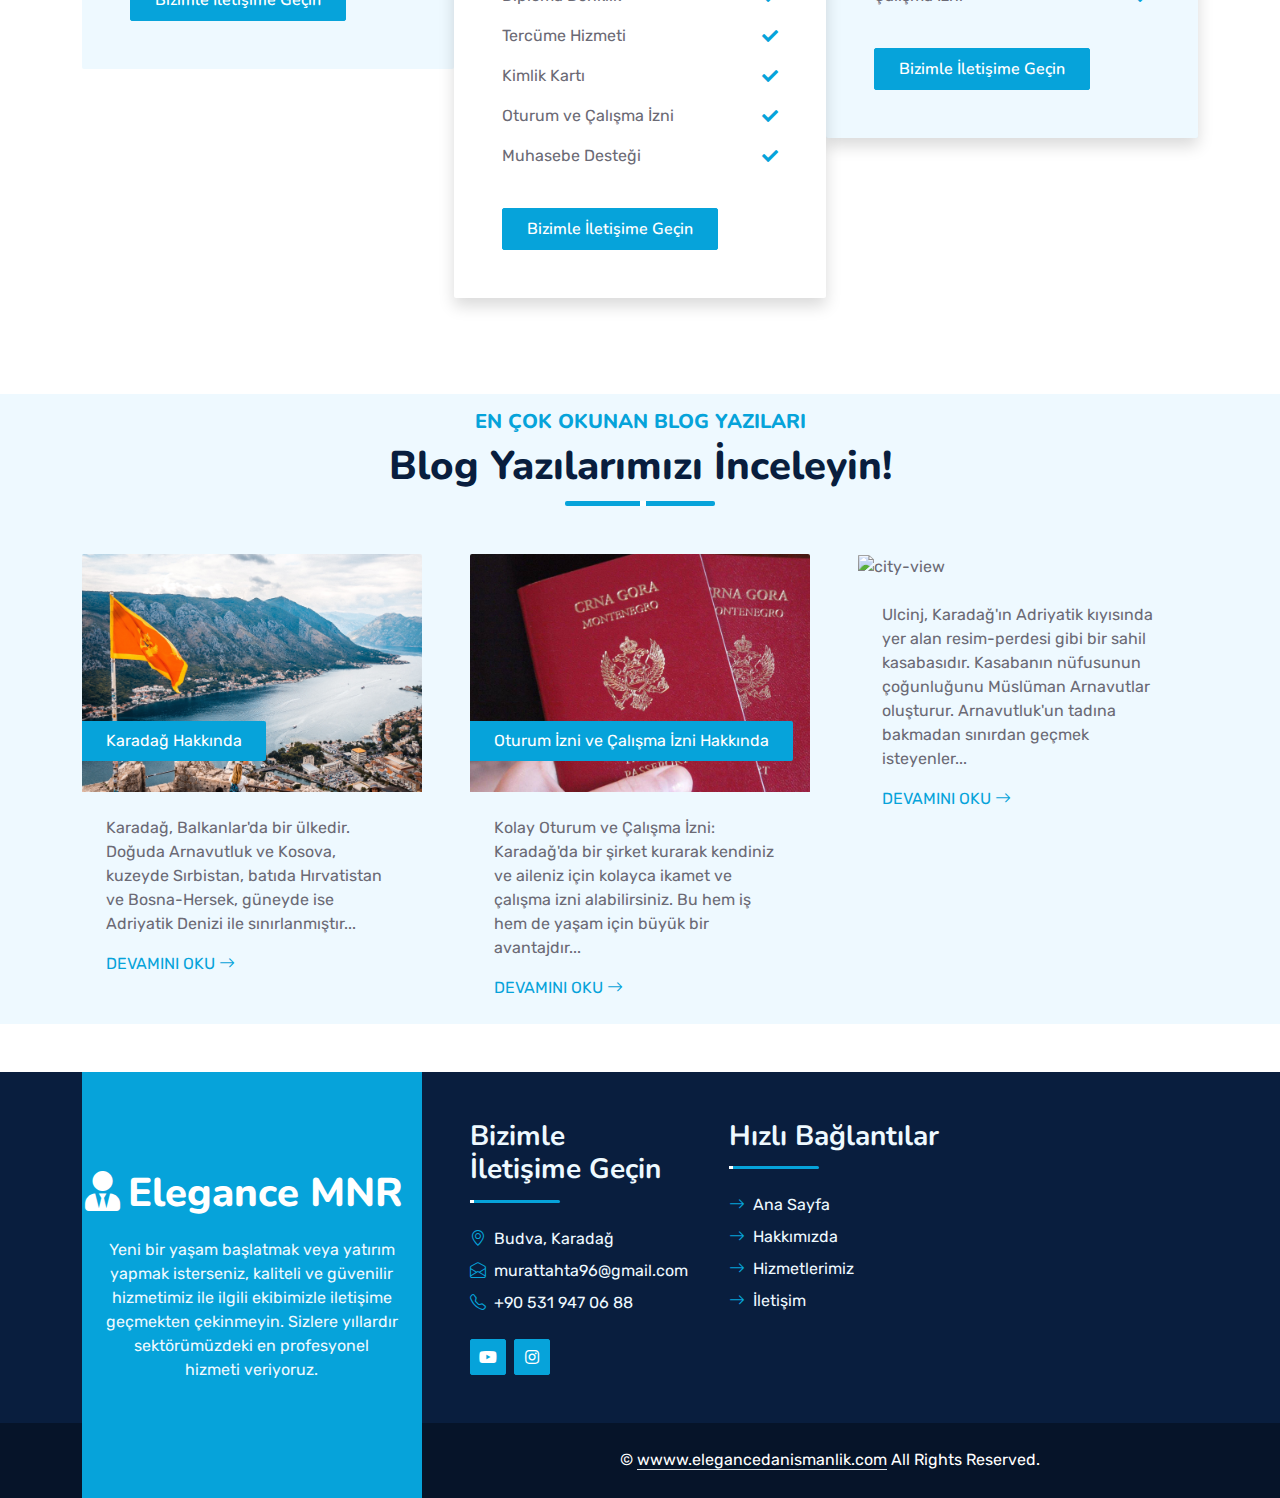
==== commit 7ccf9881: "fix: aboutus" ====
--- a/index.html
+++ b/index.html
@@ -169,7 +169,9 @@
                             </div>
                             <div class="col-sm-6 wow " data-wow-delay="0.4s">
                                 <h5 class="mb-3"><i class="fa fa-check text-primary me-3"></i> <span
-                                        data-translate="services-3">Gayrimenkul-Araç Satış ve Kiralama</span></h5>
+                                        data-translate="services-3">Gayrimenkul Satışı ve Kiralama</span></h5>
+                                <h5 class="mb-3"><i class="fa fa-check text-primary me-3"></i> <span
+                                        data-translate="services-5">Araç Satışı ve Kiralama</span></h5>
                             </div>
                             <div class="col-sm-6 wow " data-wow-delay="0.4s">
                                 <h5 class="mb-3"><i class="fa fa-check text-primary me-3"></i> <span
@@ -270,7 +272,8 @@
                                 <p class="m-0 " data-translate="home-services-1">Profesyonel bir danışmanlık ile 5 iş
                                     günü
                                     içerisinde Karadağ’da yasal şirket kurulumunuzu tamamlıyoruz.</p>
-                                    <small style="color:#06A3DA; margin-top: 20px;" data-translate="click-details">Detaylar için tıklayın</small>
+                                <small style="color:#06A3DA; margin-top: 20px;" data-translate="click-details">Detaylar
+                                    için tıklayın</small>
                             </div>
                         </a>
                     </div>
@@ -285,7 +288,8 @@
                                 <p class="m-0" data-translate="home-services-2">Şirket kurulumunuzu kısa bir sürede
                                     yaptıktan
                                     sonra oturum ve çalışma izni işlemlerinizi sizin için tamamlıyoruz.</p>
-                                    <small style="color:#06A3DA; margin-top: 20px;" data-translate="click-details">Detaylar için tıklayın</small>
+                                <small style="color:#06A3DA; margin-top: 20px;" data-translate="click-details">Detaylar
+                                    için tıklayın</small>
                             </div>
                         </a>
                     </div>
@@ -300,7 +304,8 @@
                                 <p class="m-0" data-translate="home-services-3">Geniş emlak portföyü ile; mülk
                                     alımı,
                                     satışı ve araç kiralama konularında size profesyonel destek sunuyoruz.</p>
-                                    <small style="color:#06A3DA; margin-top: 20px;" data-translate="click-details">Detaylar için tıklayın</small>
+                                <small style="color:#06A3DA; margin-top: 20px;" data-translate="click-details">Detaylar
+                                    için tıklayın</small>
                             </div>
                         </a>
                     </div>
@@ -315,7 +320,8 @@
                                 <p class="m-0" data-translate="home-services-5">Her marka ve modelden araç
                                     seçeneklerimiz
                                     ile araç kiralama ve satışı konusunda sizlere profesyonel destek sağlıyoruz.</p>
-                                    <small style="color:#06A3DA; margin-top: 20px;" data-translate="click-details">Detaylar için tıklayın</small>
+                                <small style="color:#06A3DA; margin-top: 20px;" data-translate="click-details">Detaylar
+                                    için tıklayın</small>
                             </div>
                         </a>
                     </div>
@@ -331,7 +337,8 @@
                                     Budva -
                                     Bar - Podgorica - Tiran(Arnavutluk) güzergahlarında en güvenli ve kaliteli transfer
                                     hizmetleri ile seyahatlerinizi kolaylaştırıyoruz.</p>
-                                <small style="color:#06A3DA; margin-top: 20px;" data-translate="click-details">Detaylar için tıklayın</small>
+                                <small style="color:#06A3DA; margin-top: 20px;" data-translate="click-details">Detaylar
+                                    için tıklayın</small>
                             </div>
                         </a>
                     </div>
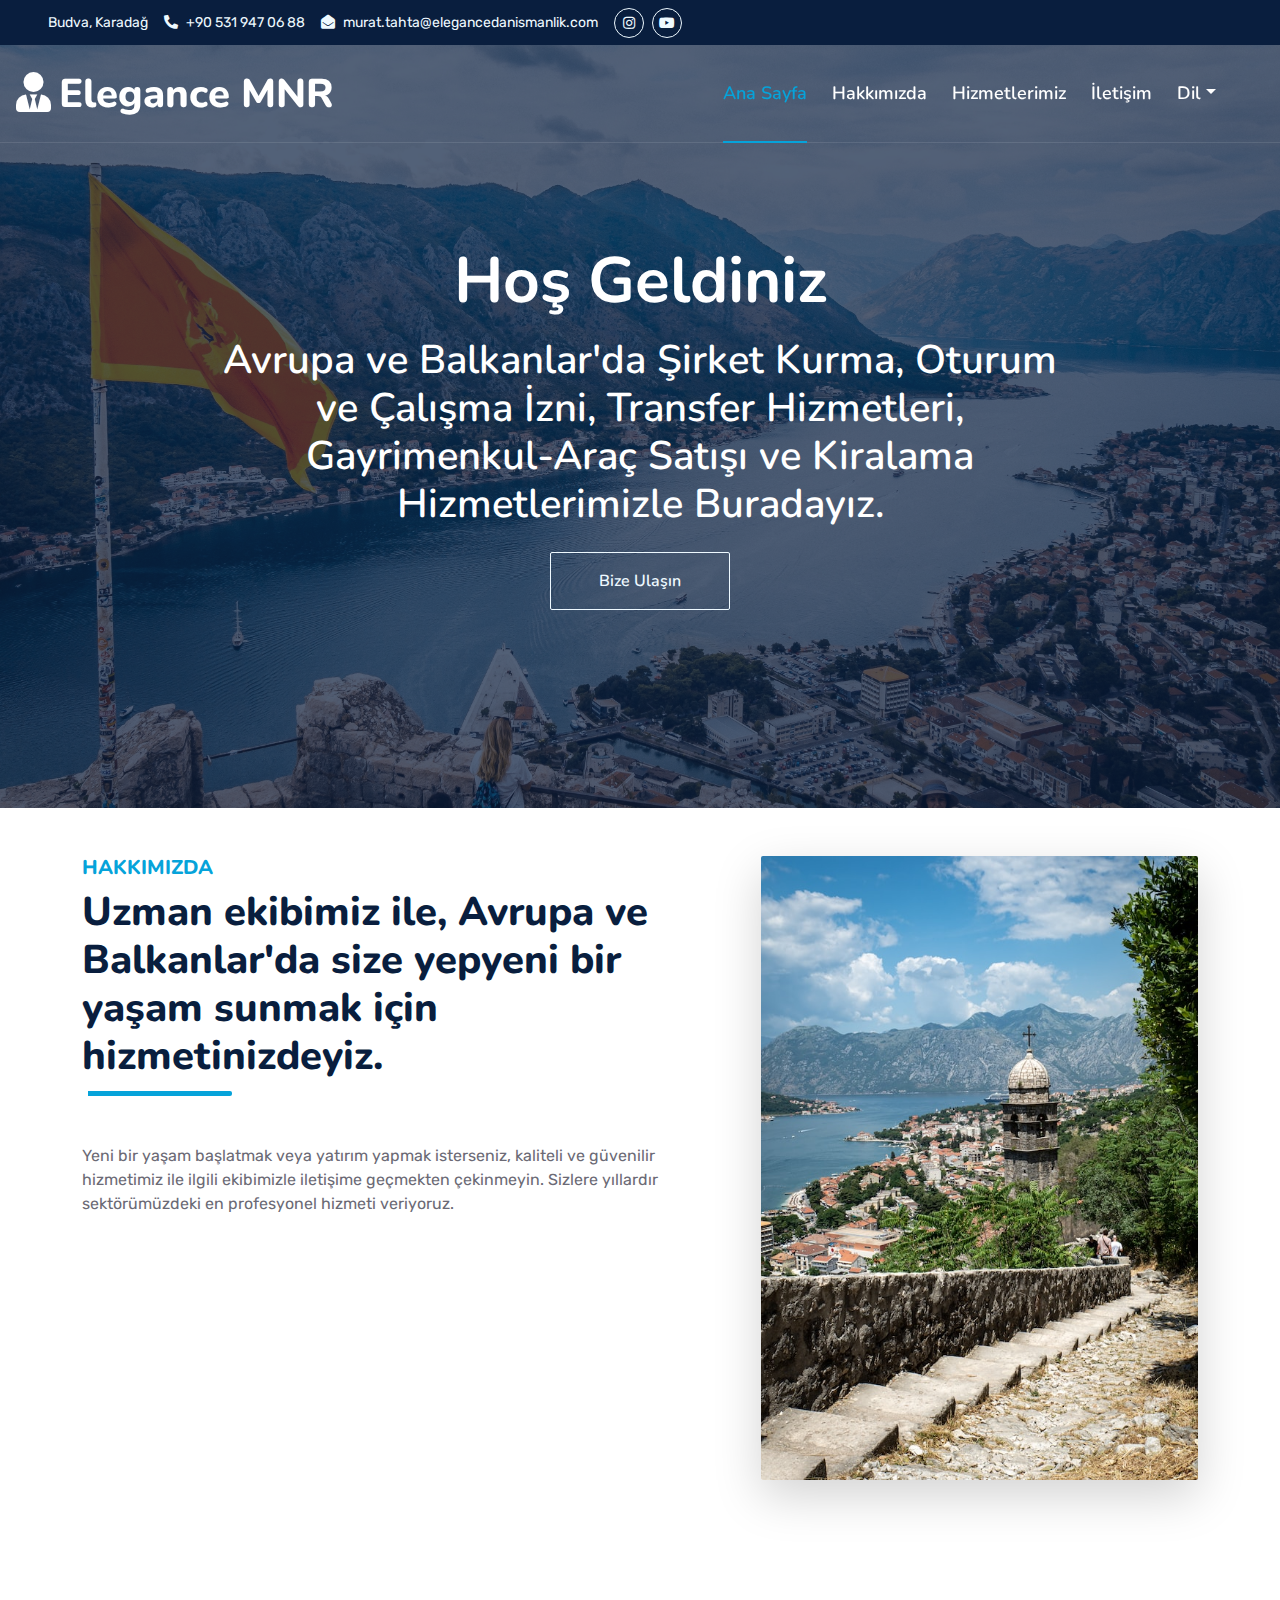
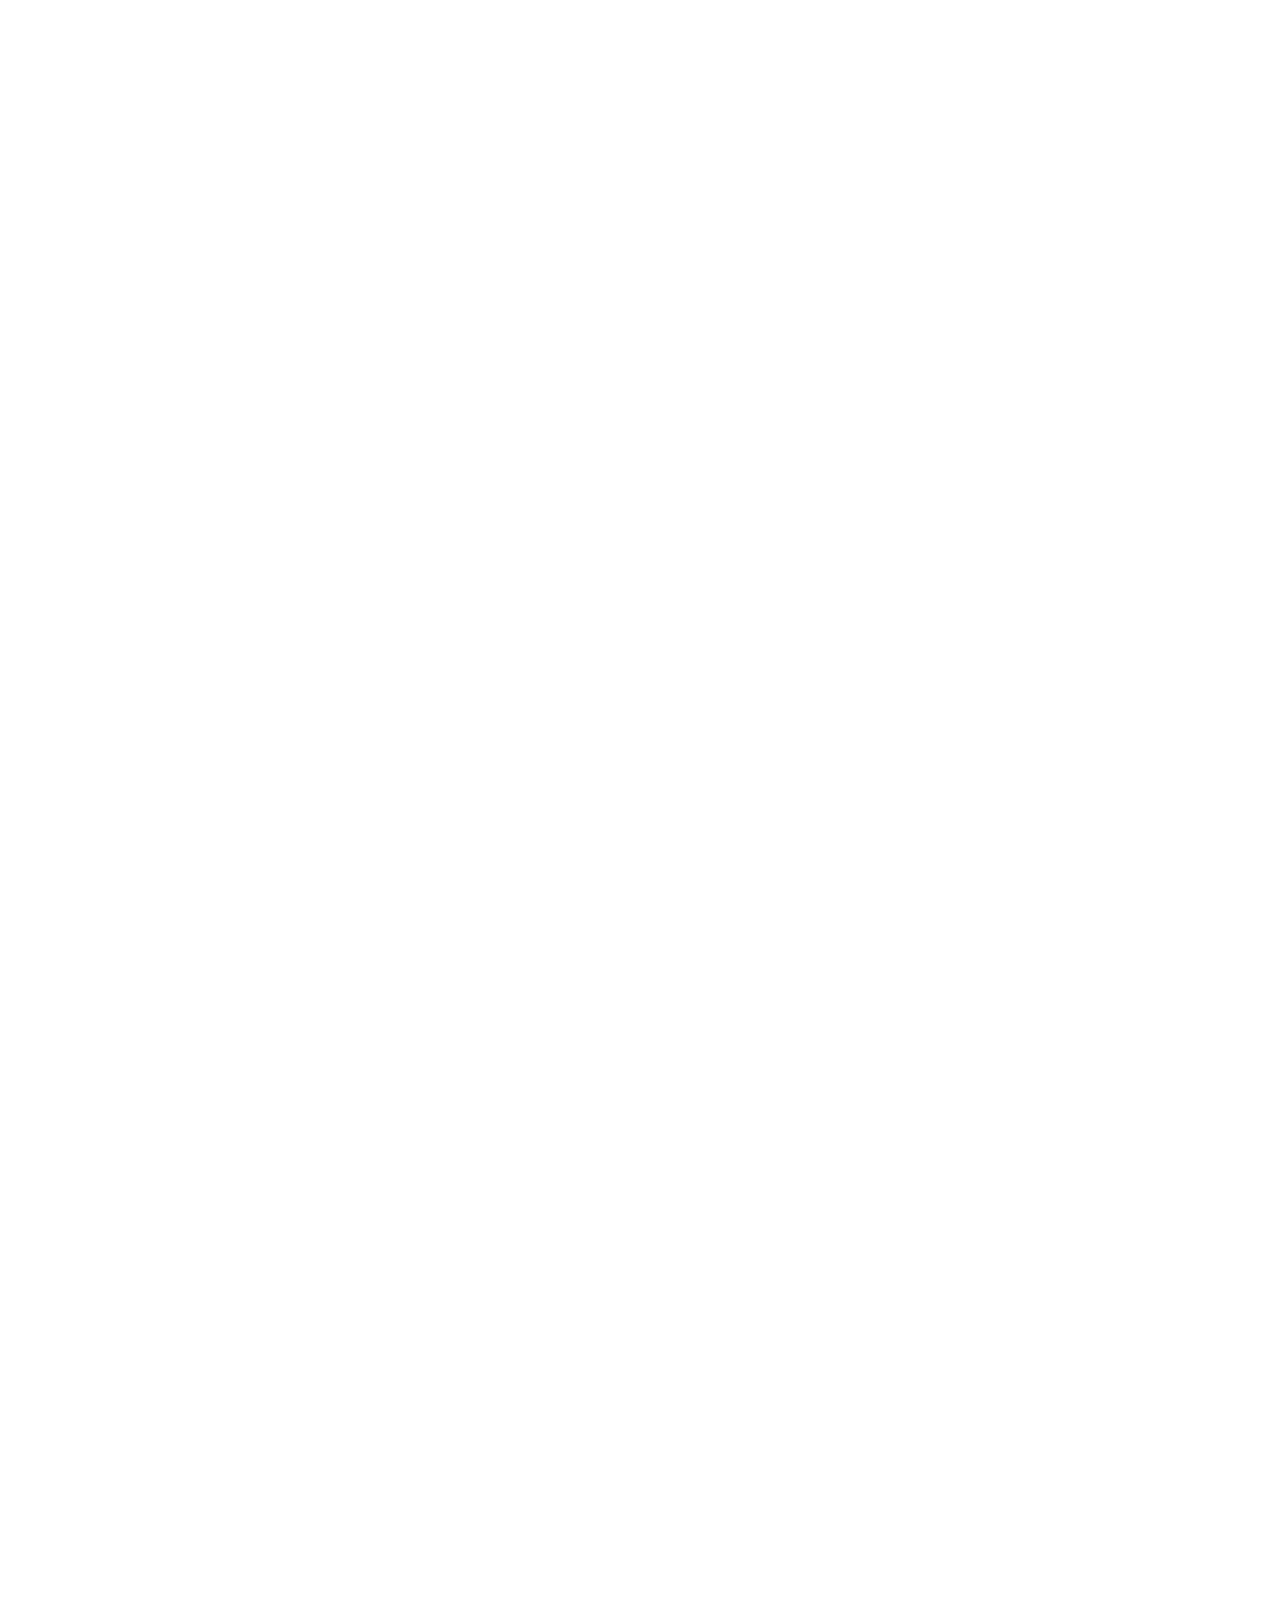
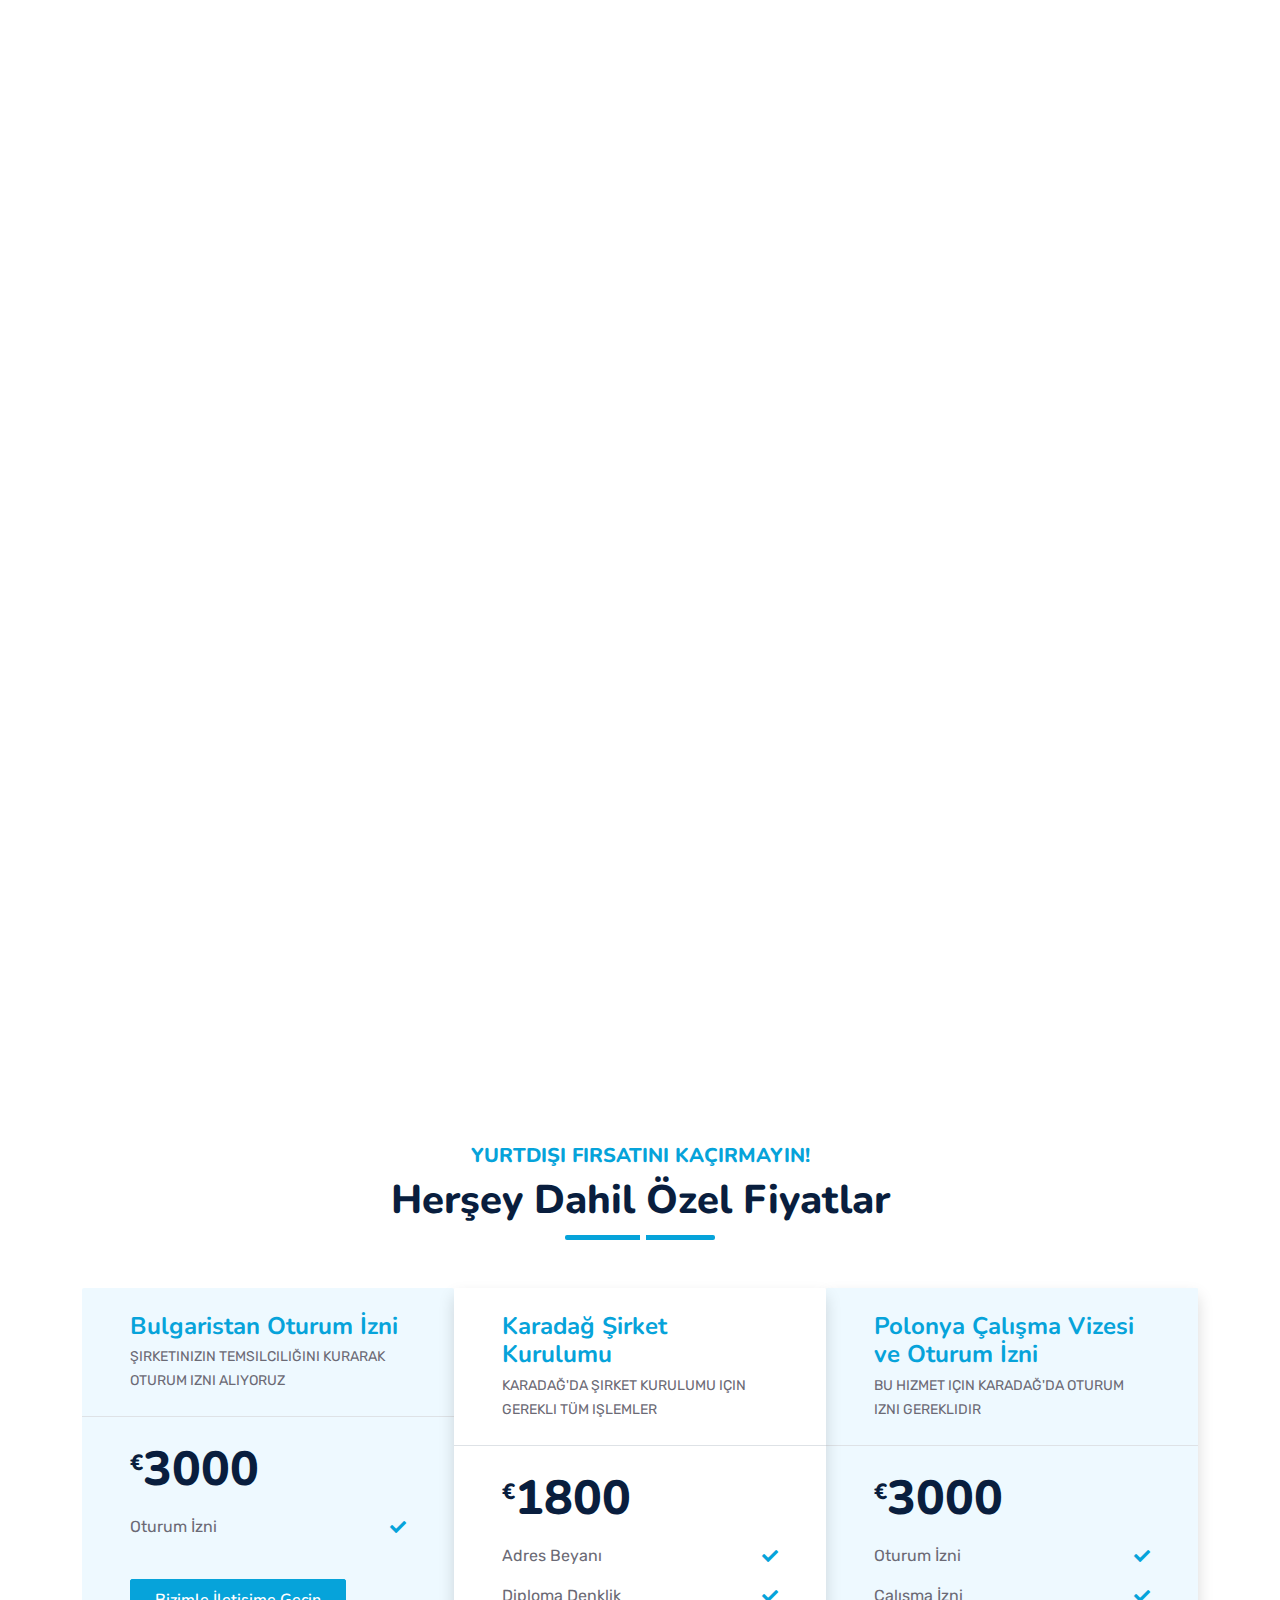
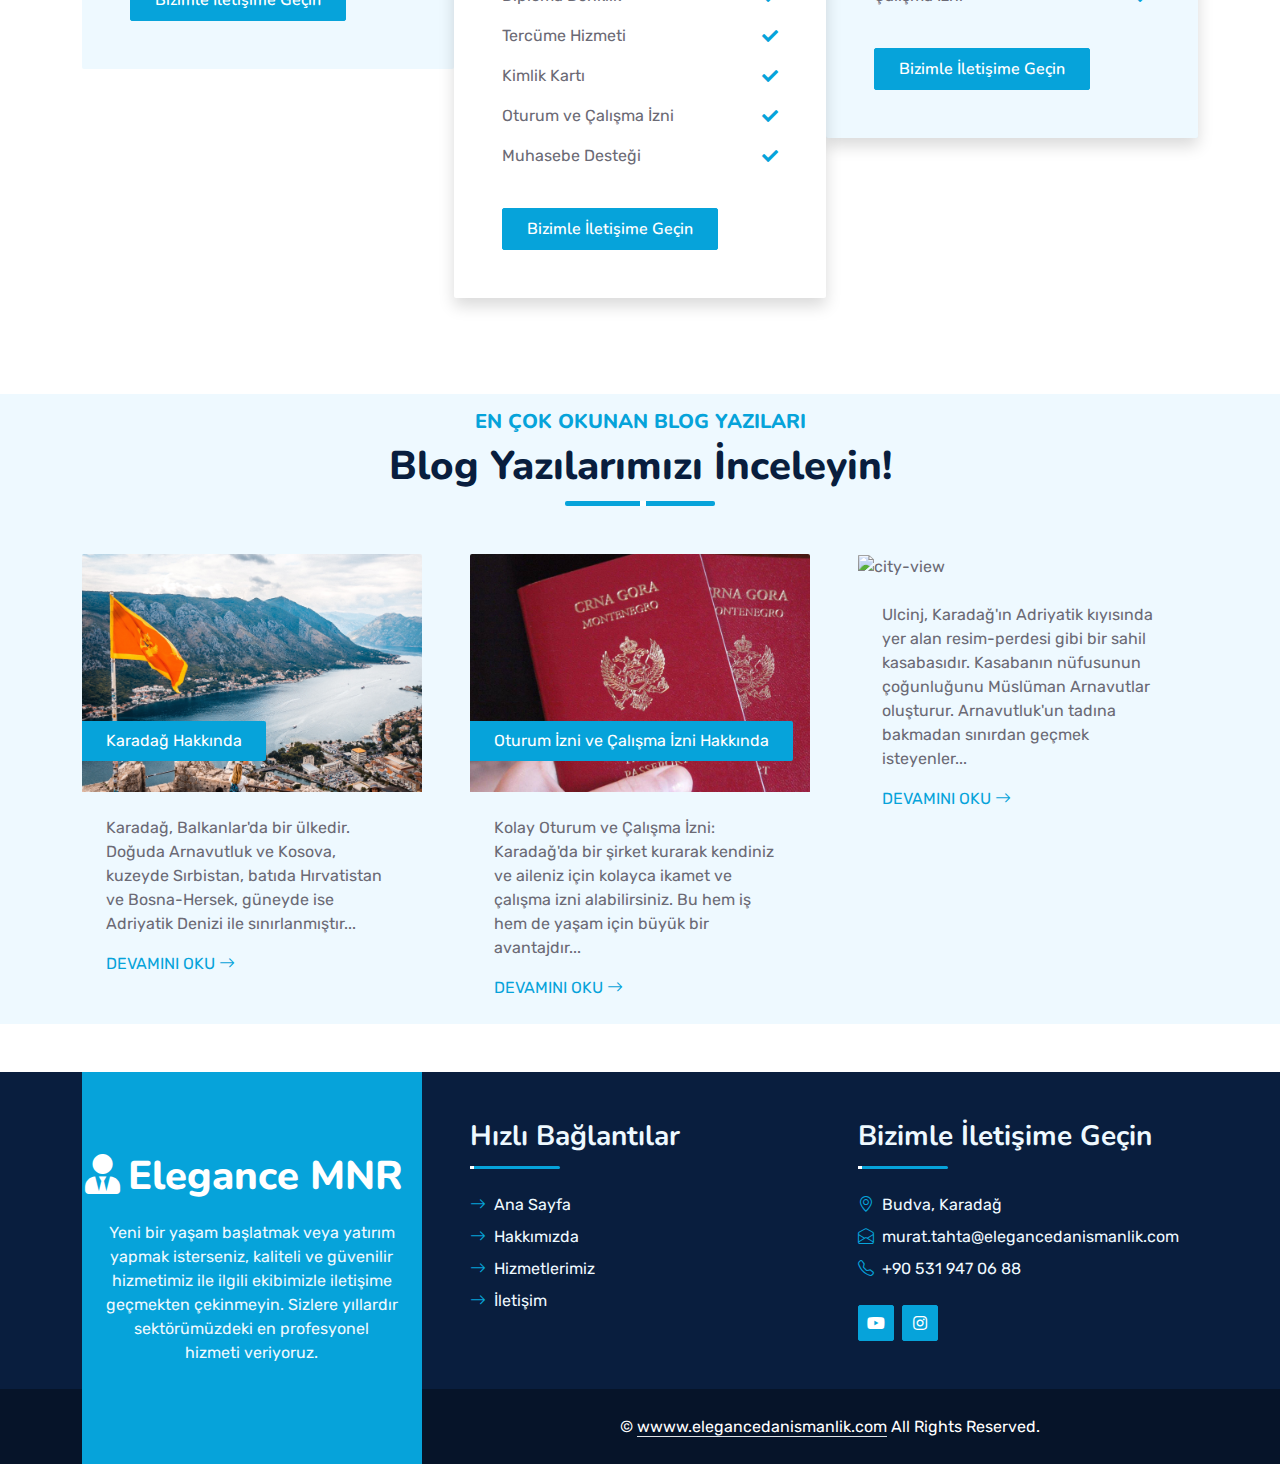
==== commit ebab3e10: "edit: email & footer" ====
--- a/index.html
+++ b/index.html
@@ -57,7 +57,7 @@
                     <small class="me-3 text-light" data-translate="nav-address"><i
                             class="fa fa-map-marker-alt me-2"></i>Budva, Karadağ</small>
                     <small class="me-3 text-light"><i class="fa fa-phone-alt me-2"></i>+90 531 947 06 88</small>
-                    <small class="text-light"><i class="fa fa-envelope-open me-2"></i>murattahta96@gmail.com</small>
+                    <small class="text-light"><i class="fa fa-envelope-open me-2"></i>murat.tahta@elegancedanismanlik.com</small>
                     <div class="d-inline-flex align-items-center px-3" style="height: 45px;">
                         <a class="btn btn-sm btn-outline-light btn-sm-square rounded-circle me-2" target="_blank"
                             href="https://instagram.com/elegancemnrdanismanlik?igshid=MzRlODBiNWFlZA=="><i
@@ -640,32 +640,7 @@
                     </div>
                     <div class="col-lg-8 col-md-6">
                         <div class="row gx-5">
-                            <div class="col-lg-4 col-md-12 pt-5 mb-5">
-                                <div class="section-title section-title-sm position-relative pb-3 mb-4">
-                                    <h3 class="text-light mb-0" data-translate="get-contact">İletişime Geçin</h3>
-                                </div>
-                                <div class="d-flex mb-2">
-                                    <i class="bi bi-geo-alt text-primary me-2"></i>
-                                    <p class="mb-0" data-translate="nav-address">Budva, Karadağ</p>
-                                </div>
-                                <div class="d-flex mb-2">
-                                    <i class="bi bi-envelope-open text-primary me-2"></i>
-                                    <p class="mb-0">murattahta96@gmail.com</p>
-                                </div>
-                                <div class="d-flex mb-2">
-                                    <i class="bi bi-telephone text-primary me-2"></i>
-                                    <p class="mb-0">+90 531 947 06 88</p>
-                                </div>
-                                <div class="d-flex mt-4">
-                                    <a class="btn btn-primary btn-square me-2" target="_blank"
-                                        href="https://instagram.com/elegancemnrdanismanlik?igshid=MzRlODBiNWFlZA=="><i
-                                            class="fab fa-youtube fw-normal"></i></a>
-                                    <a class="btn btn-primary btn-square" target="_blank"
-                                        href="https://youtube.com/@Balkanlardaturk?si=vtXFdibtYqDbDrmx"><i
-                                            class="fab fa-instagram fw-normal"></i></a>
-                                </div>
-                            </div>
-                            <div class="col-lg-4 col-md-12 pt-0 pt-lg-5 mb-5">
+                            <div class="col-lg-6 col-md-12 pt-5 mb-5">
                                 <div class="section-title section-title-sm position-relative pb-3 mb-4">
                                     <h3 class="text-light mb-0" data-translate="quick-links">Hızlı Linkler</h3>
                                 </div>
@@ -684,6 +659,31 @@
                                             data-translate="nav-contact">İletişim</span></a>
                                 </div>
                             </div>
+                            <div class="col-lg-6 col-md-12 pt-0 pt-lg-5 mb-5">
+                                <div class="section-title section-title-sm position-relative pb-3 mb-4">
+                                    <h3 class="text-light mb-0" data-translate="get-contact">İletişime Geçin</h3>
+                                </div>
+                                <div class="d-flex mb-2">
+                                    <i class="bi bi-geo-alt text-primary me-2"></i>
+                                    <p class="mb-0" data-translate="nav-address">Budva, Karadağ</p>
+                                </div>
+                                <div class="d-flex mb-2">
+                                    <i class="bi bi-envelope-open text-primary me-2"></i>
+                                    <p class="mb-0">murat.tahta@elegancedanismanlik.com</p>
+                                </div>
+                                <div class="d-flex mb-2">
+                                    <i class="bi bi-telephone text-primary me-2"></i>
+                                    <p class="mb-0">+90 531 947 06 88</p>
+                                </div>
+                                <div class="d-flex mt-4">
+                                    <a class="btn btn-primary btn-square me-2" target="_blank"
+                                        href="https://instagram.com/elegancemnrdanismanlik?igshid=MzRlODBiNWFlZA=="><i
+                                            class="fab fa-youtube fw-normal"></i></a>
+                                    <a class="btn btn-primary btn-square" target="_blank"
+                                        href="https://youtube.com/@Balkanlardaturk?si=vtXFdibtYqDbDrmx"><i
+                                            class="fab fa-instagram fw-normal"></i></a>
+                                </div>
+                            </div>
                         </div>
                     </div>
                 </div>
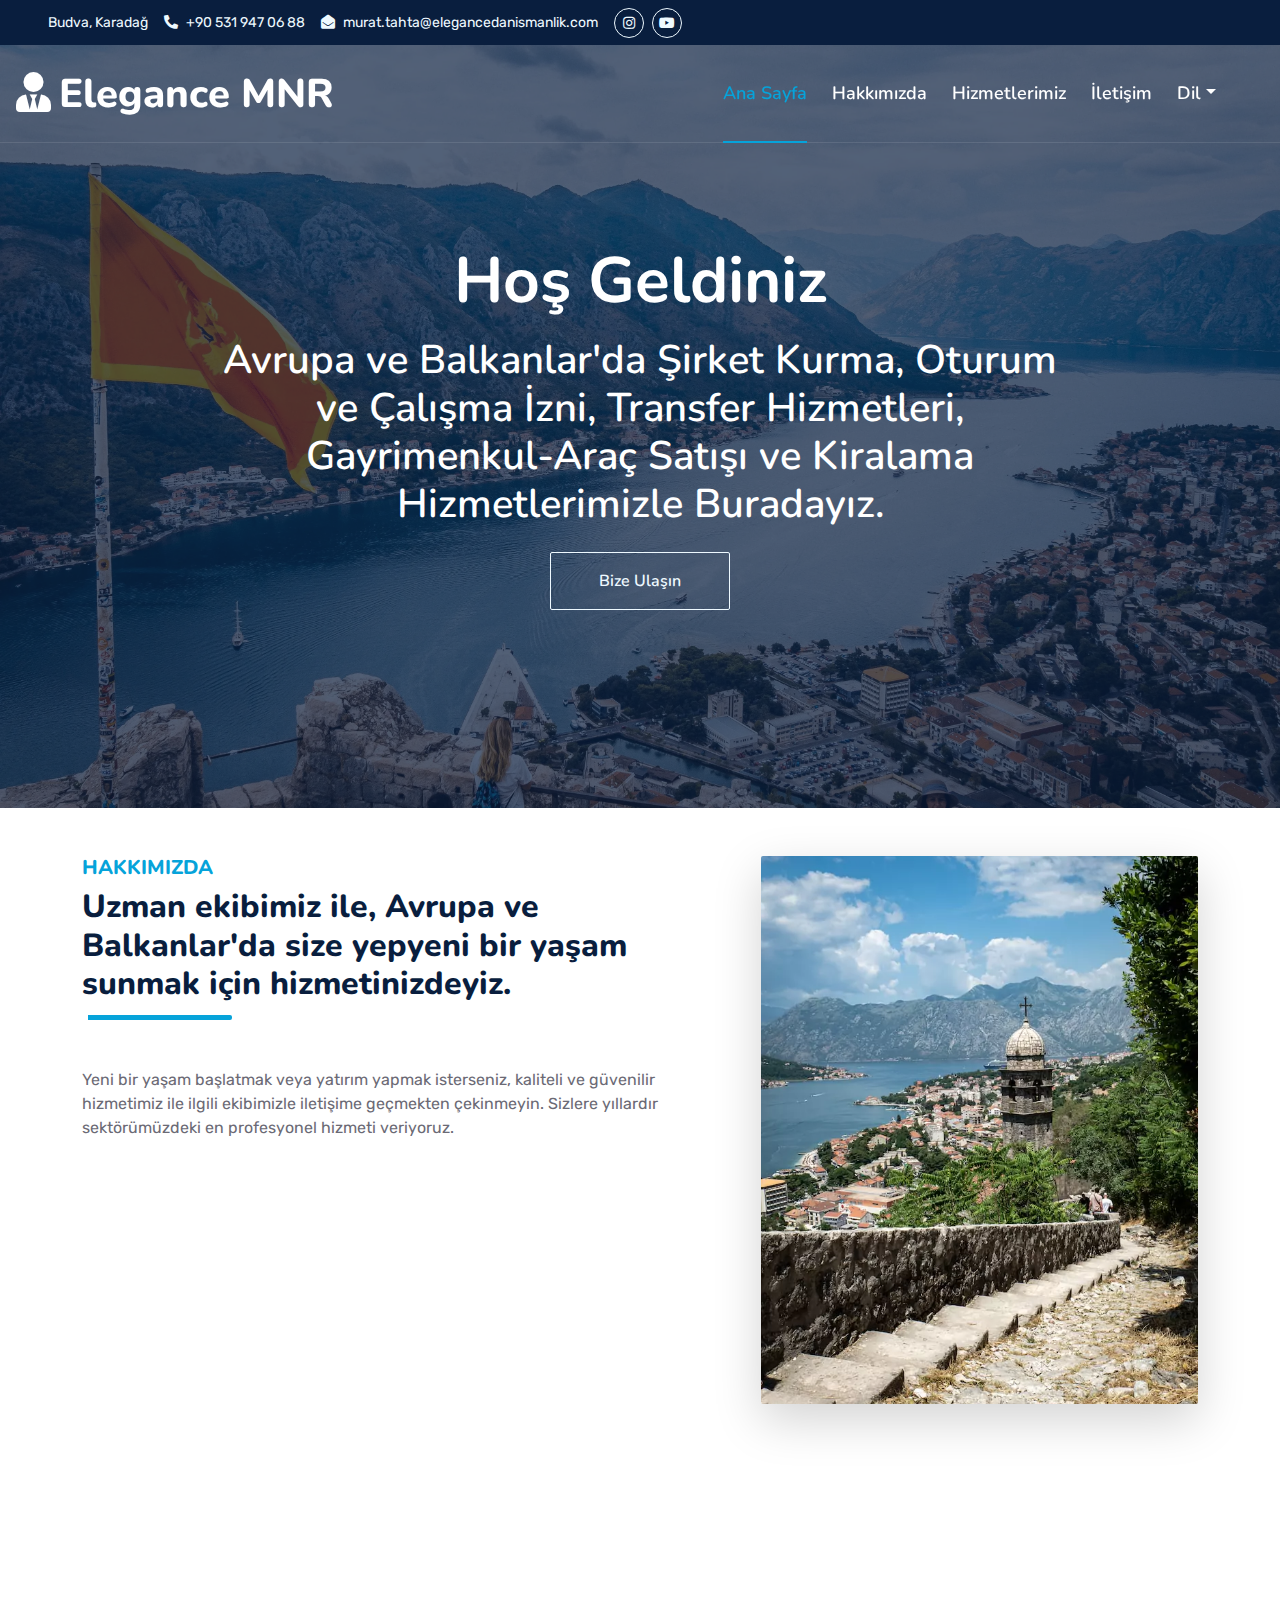
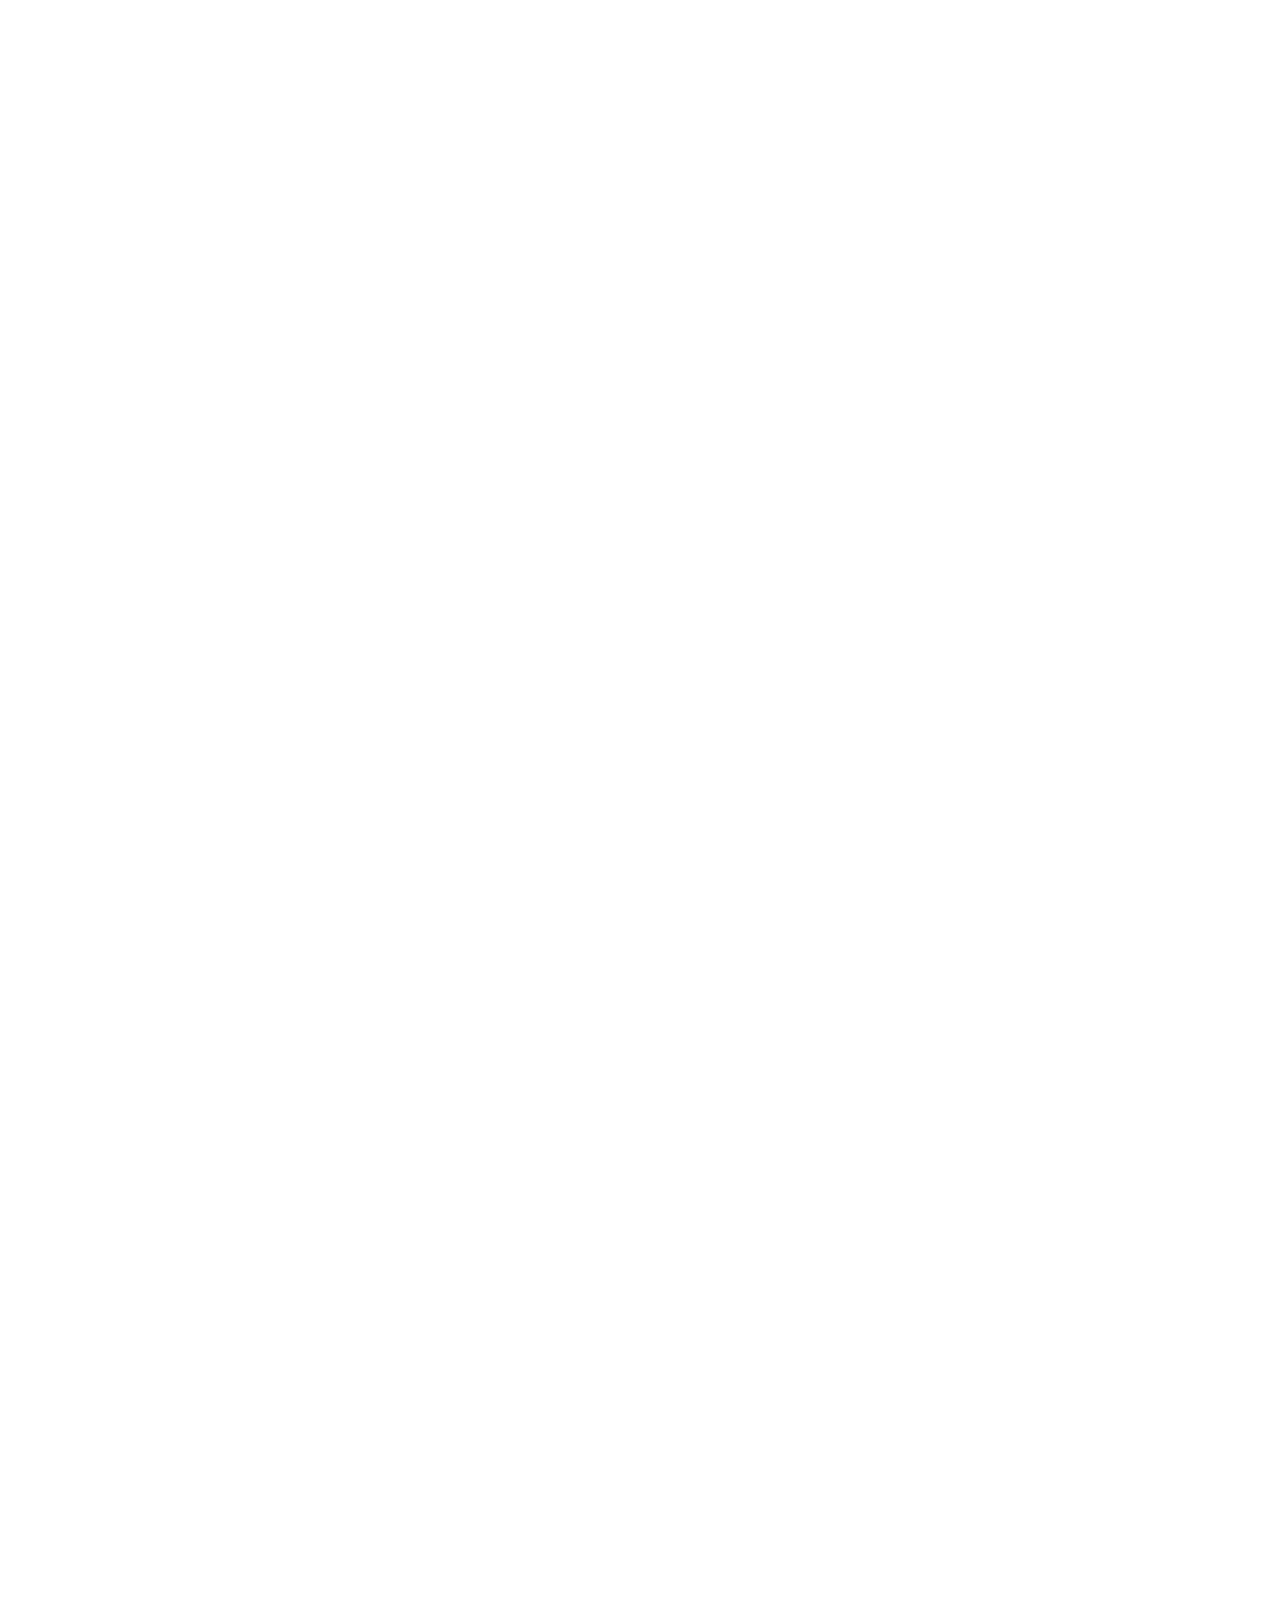
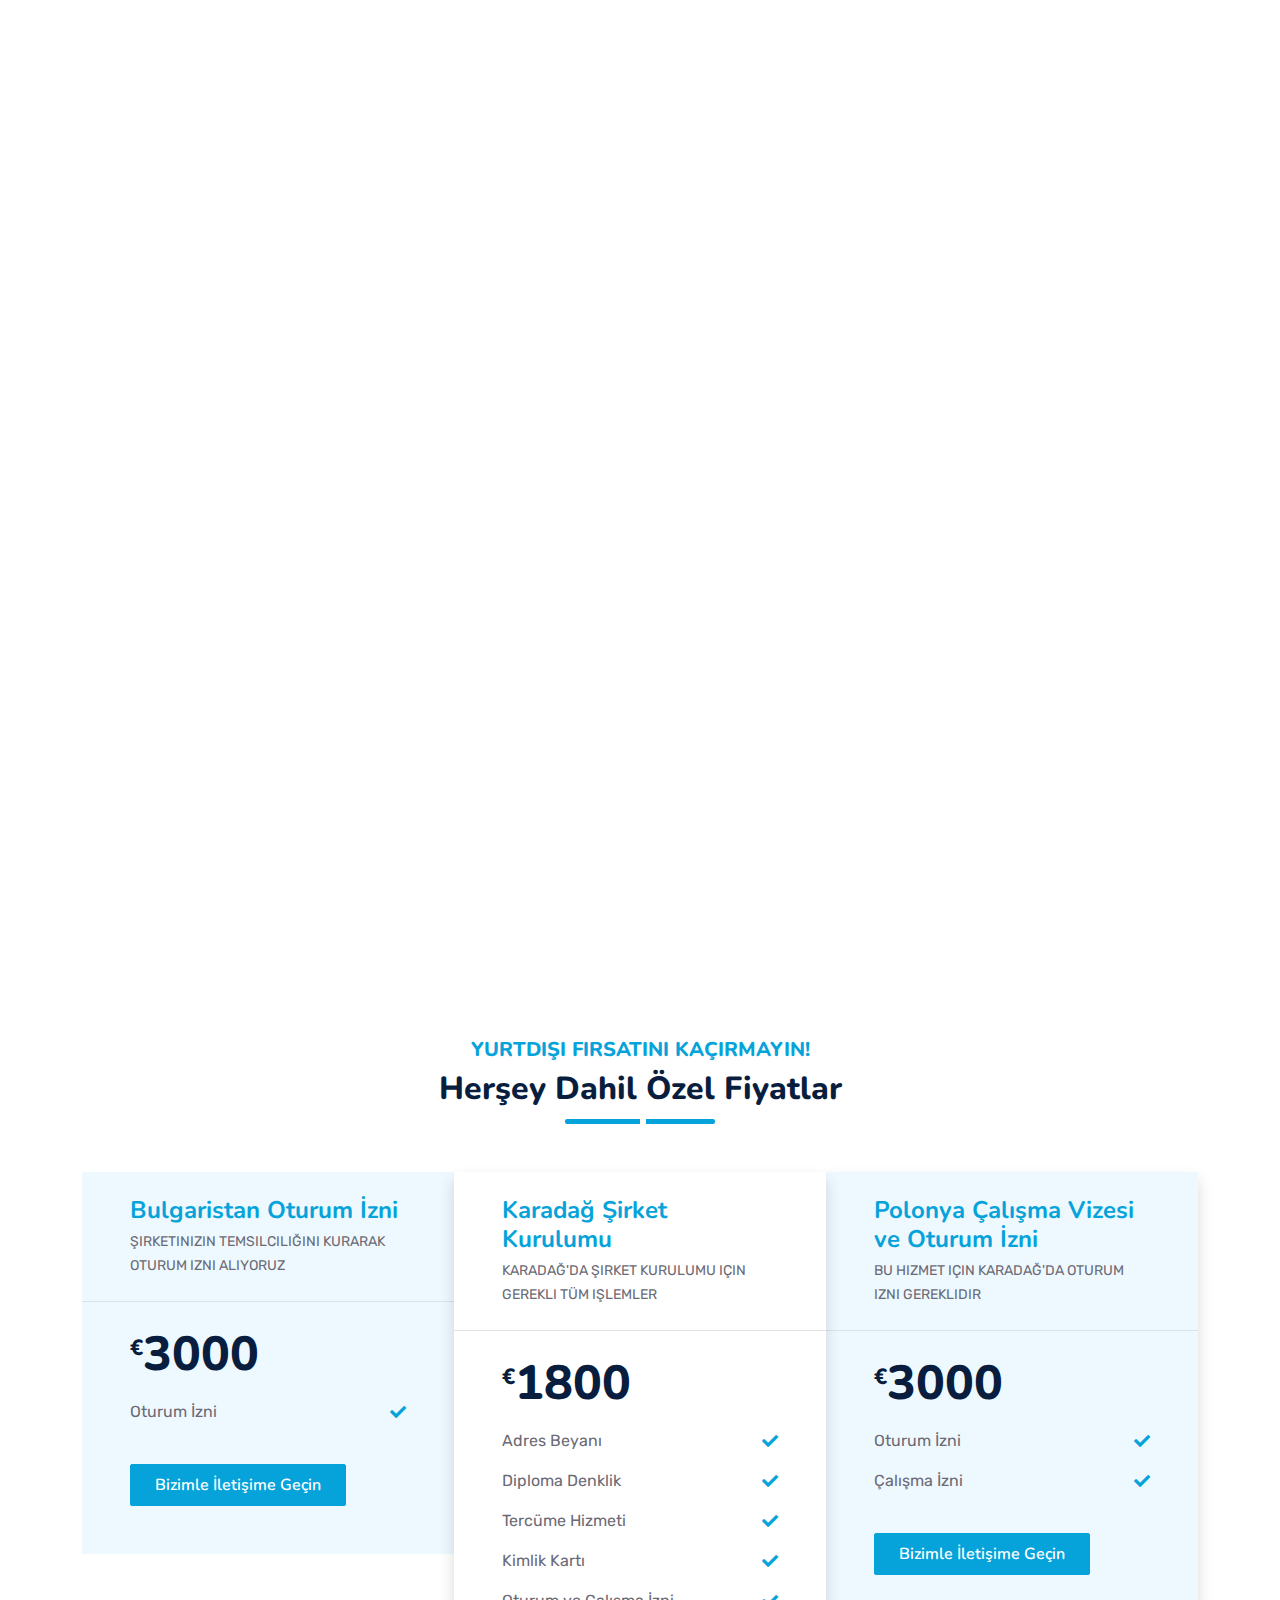
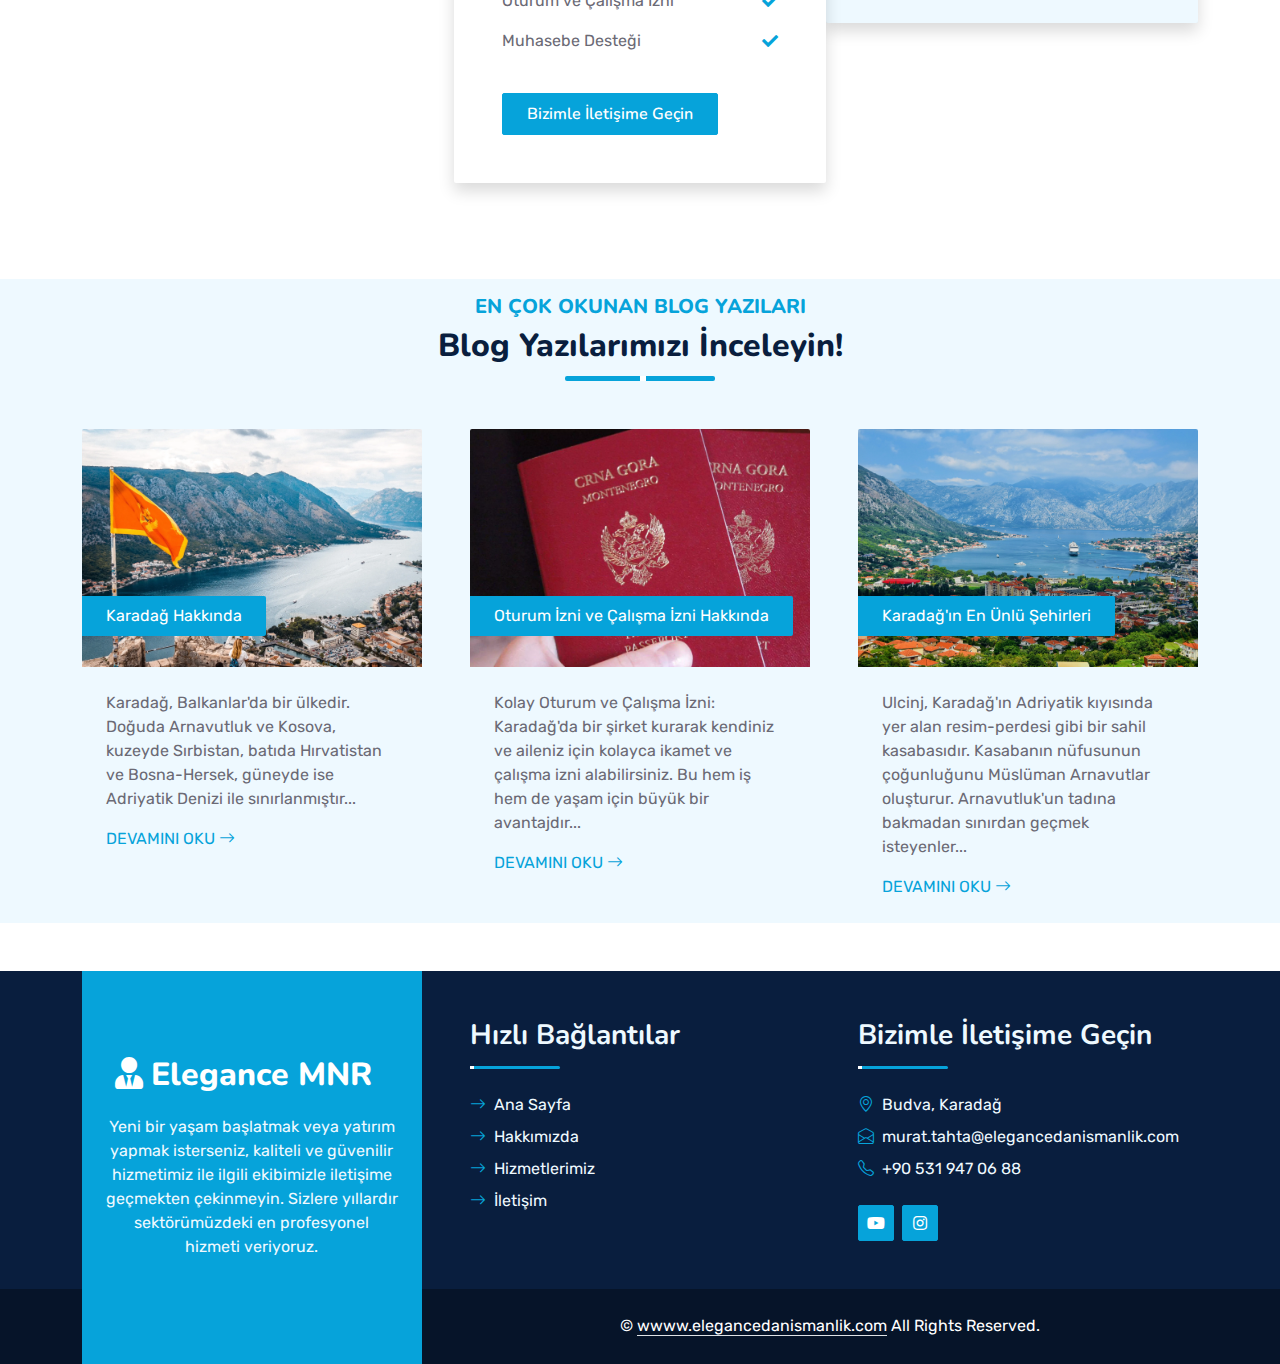
==== commit 9a8dc188: "fix: SEO" ====
--- a/index.html
+++ b/index.html
@@ -3,7 +3,7 @@
 
 <head>
     <meta charset="utf-8">
-    <title>Elegance MNR - Avrupa ve Balkanlar Şirket Kurma, Oturum ve Çalışma İzni Alma Danışmanlık Şirketi</title>
+    <title>Elegance MNR - Avrupa ve Balkanlar Danışmanlık Hizmetleri</title>
     <meta content="width=device-width, initial-scale=1.0" name="viewport">
     <meta name="title" content="Elegance MNR Danışmanlık">
     <meta name="description"
@@ -14,7 +14,11 @@
     <meta http-equiv="Content-Type" content="text/html; charset=utf-8">
     <meta name="language" content="English">
     <meta name="author" content="Erencan Çelik">
-
+    <meta property="og:title" content="Elegance MNR Danışmanlık">
+    <meta property="og:description" content="Avrupa ve Balkanlar'da şirket kurma, oturum ve çalışma izni alma, gayrimenkul-araç satış ve kiralama.">
+    <meta property="og:image" content="http://www.elegancedanismanlik.com/images/img-1.webp">
+    <meta property="og:url" content="http://www.elegancedanismanlik.com/">
+    <meta property="og:type" content="website">
     <!-- Favicon -->
     <link href="img/icon.png" rel="icon">
 
@@ -38,6 +42,7 @@
 
     <!-- Template Stylesheet -->
     <link href="css/style.css" rel="stylesheet">
+    <link rel="canonical" href="https://www.elegancedanismanlik.com/">
 </head>
 
 <body>
@@ -57,7 +62,8 @@
                     <small class="me-3 text-light" data-translate="nav-address"><i
                             class="fa fa-map-marker-alt me-2"></i>Budva, Karadağ</small>
                     <small class="me-3 text-light"><i class="fa fa-phone-alt me-2"></i>+90 531 947 06 88</small>
-                    <small class="text-light"><i class="fa fa-envelope-open me-2"></i>murat.tahta@elegancedanismanlik.com</small>
+                    <small class="text-light"><i
+                            class="fa fa-envelope-open me-2"></i>murat.tahta@elegancedanismanlik.com</small>
                     <div class="d-inline-flex align-items-center px-3" style="height: 45px;">
                         <a class="btn btn-sm btn-outline-light btn-sm-square rounded-circle me-2" target="_blank"
                             href="https://instagram.com/elegancemnrdanismanlik?igshid=MzRlODBiNWFlZA=="><i
@@ -105,7 +111,7 @@
         <div id="header-carousel" class="carousel slide carousel-fade outside-onclick" data-bs-ride="carousel">
             <div class="carousel-inner">
                 <div class="carousel-item active">
-                    <img class="w-100" src="img/img-1.jpg" alt="Image">
+                    <img class="w-100" src="img/img-1.webp" alt="montenegro-flag">
                     <div class="carousel-caption d-flex flex-column align-items-center justify-content-center">
                         <div class="p-3" style="max-width: 900px;">
                             <h3 class="display-3 text-white mb-3 animated slideInDown" data-translate="home-title">
@@ -119,7 +125,7 @@
                     </div>
                 </div>
                 <div class="carousel-item">
-                    <img class="w-100" src="img/img-2.jpg" alt="Image">
+                    <img class="w-100" src="img/img-2.webp" alt="montenegro-view">
                     <div class="carousel-caption d-flex flex-column align-items-center justify-content-center">
                         <div class="p-3" style="max-width: 900px;">
                             <h3 class="display-3 text-white mb-3 animated slideInDown" data-translate="home-title">
@@ -152,9 +158,9 @@
                     <div class="col-lg-7">
                         <div class="section-title position-relative pb-3 mb-5">
                             <h5 class="fw-bold text-primary text-uppercase" data-translate="nav-about">Hakkımızda</h5>
-                            <h1 class="mb-0" data-translate="home-subtitle-aboutus">Alanlarında uzmanlaşmış ekibimiz,
+                            <h2 class="mb-0" data-translate="home-subtitle-aboutus">Alanlarında uzmanlaşmış ekibimiz,
                                 size
-                                Avrupa ve Balkanlar'da yepyeni bir yaşam sunmak için hizmetinizde</h1>
+                                Avrupa ve Balkanlar'da yepyeni bir yaşam sunmak için hizmetinizde</h2>
                         </div>
                         <p class="mb-4" data-translate="home-desc-aboutus">Siz de kaliteli ve güvenilir bir hizmet
                             alarak,
@@ -207,7 +213,7 @@
                     <div class="col-lg-5" style="min-height: 500px;">
                         <div class="position-relative h-100 rounded-4">
                             <img class="position-absolute w-100 h-100 rounded wow  shadow-lg" data-wow-delay="0.9s"
-                                src="img/img-3.jpg" style="object-fit: cover;">
+                                src="img/img-3.webp" style="object-fit: cover;" alt="kotor-church">
                         </div>
                     </div>
                 </div>
@@ -256,8 +262,8 @@
             <div class="container pb-5">
                 <div class="section-title text-center position-relative pb-3 mb-5 mx-auto" style="max-width: 600px;">
                     <h5 class="fw-bold text-primary text-uppercase" data-translate="nav-services">Hizmetlerimiz</h5>
-                    <h1 class="mb-0" data-translate="home-services-title">Elegance MNR Olarak, Yıllardır sektörümüzde en
-                        profesyonel hizmeti veriyoruz.</h1>
+                    <h2 class="mb-0" data-translate="home-services-title">Elegance MNR Olarak, Yıllardır sektörümüzde en
+                        profesyonel hizmeti veriyoruz.</h2>
                 </div>
                 <div class="row g-5">
                     <div class=" col-md-6 wow" data-wow-delay="0.3s">
@@ -420,7 +426,7 @@
                     <div class="col-lg-4  wow " data-wow-delay="0.9s" style="min-height: 350px;">
                         <div class="position-relative h-100">
                             <img class="position-absolute w-100 h-100 rounded wow  shadow-lg" data-wow-delay="0.1s"
-                                src="img/img-4.jpg" style="object-fit: cover;">
+                                src="img/img-4.webp" style="object-fit: cover;" alt="features-img">
                         </div>
                     </div>
                     <div class="col-lg-4">
@@ -460,7 +466,7 @@
                 <div class="section-title text-center position-relative pb-3 mb-5 mx-auto" style="max-width: 600px;">
                     <h5 class="fw-bold text-primary text-uppercase" data-translate="price-sec-title">Yurtdışı Fırsatını
                         Kaçırmayın!</h5>
-                    <h1 class="mb-0" data-translate="price-sec-subtitle" id="prices">Herşey Dahil Özel Fiyatlar</h1>
+                    <h2 class="mb-0" data-translate="price-sec-subtitle" id="prices">Herşey Dahil Özel Fiyatlar</h2>
                 </div>
                 <div class="row g-0">
                     <div class="col-lg-4" data-wow-delay="0.6s">
@@ -472,9 +478,9 @@
                                     temsilciliğini kurarak oturum izni alıyoruz</small>
                             </div>
                             <div class="p-5 pt-0">
-                                <h1 class="display-5 mb-3">
+                                <h2 class="display-5 mb-3">
                                     <small class="align-top" style="font-size: 22px; line-height: 45px;">€</small>3000
-                                </h1>
+                                </h2>
                                 <div class="d-flex justify-content-between mb-3"><span
                                         data-translate="price-2-sec-1">Oturum
                                         İzni</span><i class="fa fa-check text-primary pt-1"></i></div>
@@ -492,9 +498,9 @@
                                     kurulumu için gerekli tüm işlemler</small>
                             </div>
                             <div class="p-5 pt-0">
-                                <h1 class="display-5 mb-3">
+                                <h2 class="display-5 mb-3">
                                     <small class="align-top" style="font-size: 22px; line-height: 45px;">€</small>1800
-                                </h1>
+                                </h2>
                                 <div class="d-flex justify-content-between mb-3"><span
                                         data-translate="price-1-sec-1">Adres
                                         Beyanı</span><i class="fa fa-check text-primary pt-1"></i></div>
@@ -530,10 +536,10 @@
                                         Karadağ'da oturum izni gereklidir</small>
                                 </div>
                                 <div class="p-5 pt-0">
-                                    <h1 class="display-5 mb-3">
+                                    <h2 class="display-5 mb-3">
                                         <small class="align-top"
                                             style="font-size: 22px; line-height: 45px;">€</small>3000
-                                    </h1>
+                                    </h2>
                                     <div class="d-flex justify-content-between mb-3"><span
                                             data-translate="price-3-sec-1">Oturum İzni</span><i
                                             class="fa fa-check text-primary pt-1"></i></div>
@@ -558,13 +564,13 @@
                 <div class="section-title text-center position-relative py-3 mb-5 mx-auto" style="max-width: 600px;">
                     <h5 class="fw-bold text-primary text-uppercase" data-translate="home-blog-title">En Çok Okunan Blog
                         Yazıları</h5>
-                    <h1 class="mb-0" data-translate="home-blog-subtitle">Blog Yazılarımıza Göz Atın!</h1>
+                    <h2 class="mb-0" data-translate="home-blog-subtitle">Blog Yazılarımıza Göz Atın!</h2>
                 </div>
                 <div class="row g-5">
                     <div class="col-lg-4">
                         <div class="blog-item bg-light rounded overflow-hidden">
                             <div class="blog-img position-relative overflow-hidden">
-                                <img src="img/img-1.jpg" width="400px" height="238px" alt="montenegro-flag">
+                                <img src="img/img-1.webp" width="400px" height="238px" alt="montenegro-flag">
                                 <a class="position-absolute top-50 start-0 bg-primary text-white rounded-end mt-5 py-2 px-4"
                                     href="/blog-montenegro.html" data-translate="home-blog-1">Karadağ Hakkında</a>
                             </div>
@@ -583,7 +589,7 @@
                     <div class="col-lg-4">
                         <div class="blog-item bg-light rounded overflow-hidden">
                             <div class="blog-img position-relative overflow-hidden">
-                                <img src="img/passport.jpg" width="400px" height="238px" alt="passport">
+                                <img src="img/passport.webp" width="400px" height="238px" alt="passport">
                                 <a class="position-absolute top-50 start-0 bg-primary text-white rounded-end mt-5 py-2 px-4"
                                     href="/blog-permits.html" data-translate="home-blog-2">Oturum ve Çalışma İzni
                                     Hakkında</a>
@@ -602,7 +608,7 @@
                     <div class="col-lg-4">
                         <div class="blog-item bg-light rounded overflow-hidden">
                             <div class="blog-img position-relative overflow-hidden">
-                                <img src="img/img-5.jpg" width="400px" height="238px" alt="city-view">
+                                <img src="img/img-5.webp" width="400px" height="238px" alt="city-view">
                                 <a class="position-absolute top-50 start-0 bg-primary text-white rounded-end mt-5 py-2 px-4"
                                     href="/blog-cities.html" data-translate="home-blog-3">Karadağ'ın En Ünlü
                                     Şehirleri</a>
@@ -629,7 +635,7 @@
                         <div
                             class="d-flex flex-column align-items-center justify-content-center text-center h-100 bg-primary p-4">
                             <a href="index.html" class="navbar-brand">
-                                <h1 class="m-0 text-white"><i class="fa fa-user-tie me-2"></i>Elegance MNR</h1>
+                                <h2 class="m-0 text-white"><i class="fa fa-user-tie me-2"></i>Elegance MNR</h2>
                             </a>
                             <p class="mt-3 mb-4" data-translate="home-desc-aboutus">Siz de kaliteli ve güvenilir bir
                                 hizmet
--- a/css/style.css
+++ b/css/style.css
@@ -474,7 +474,7 @@
 }
 
 .bg-header {
-    background: linear-gradient(rgba(9, 30, 62, .7), rgba(9, 30, 62, .7)), url(../img/img-1.jpg) center center no-repeat;
+    background: linear-gradient(rgba(9, 30, 62, .7), rgba(9, 30, 62, .7)), url(../img/img-1.webp) center center no-repeat;
     background-size: cover;
     background-position: bottom;
 }
